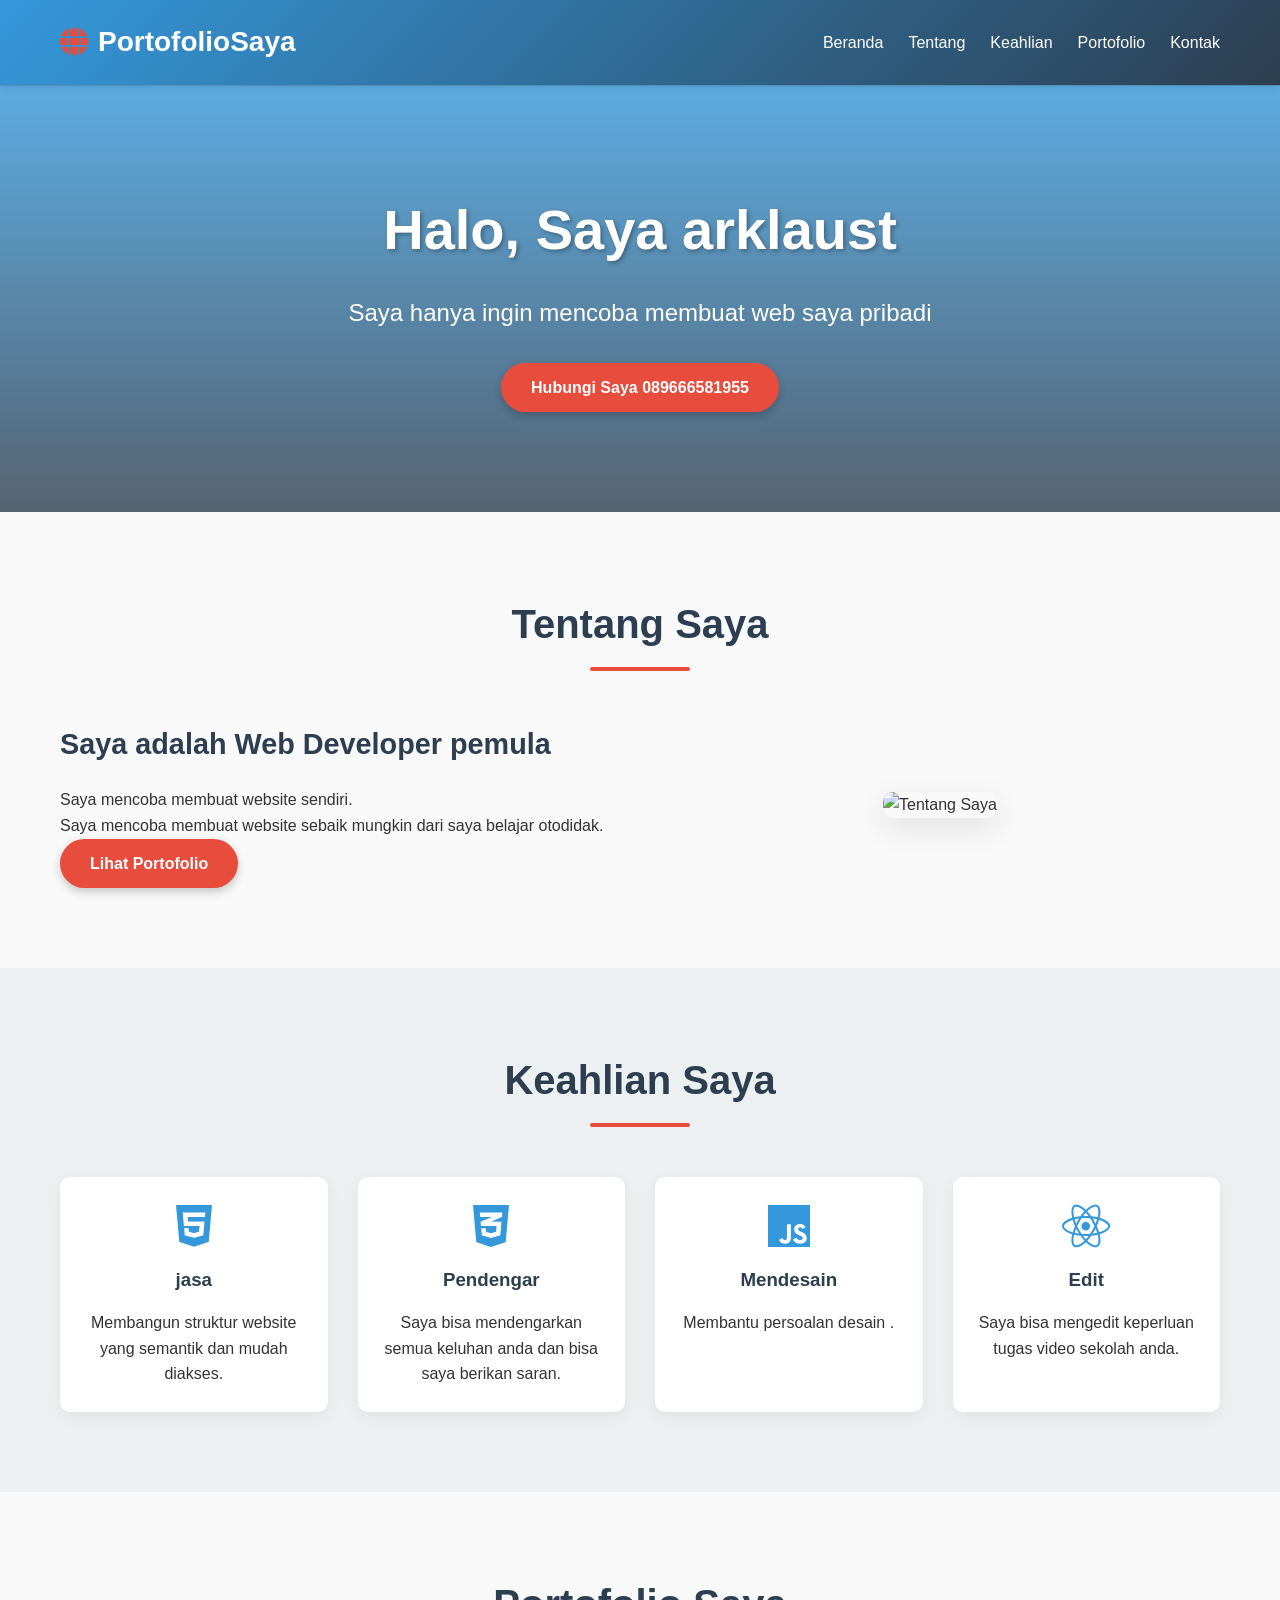
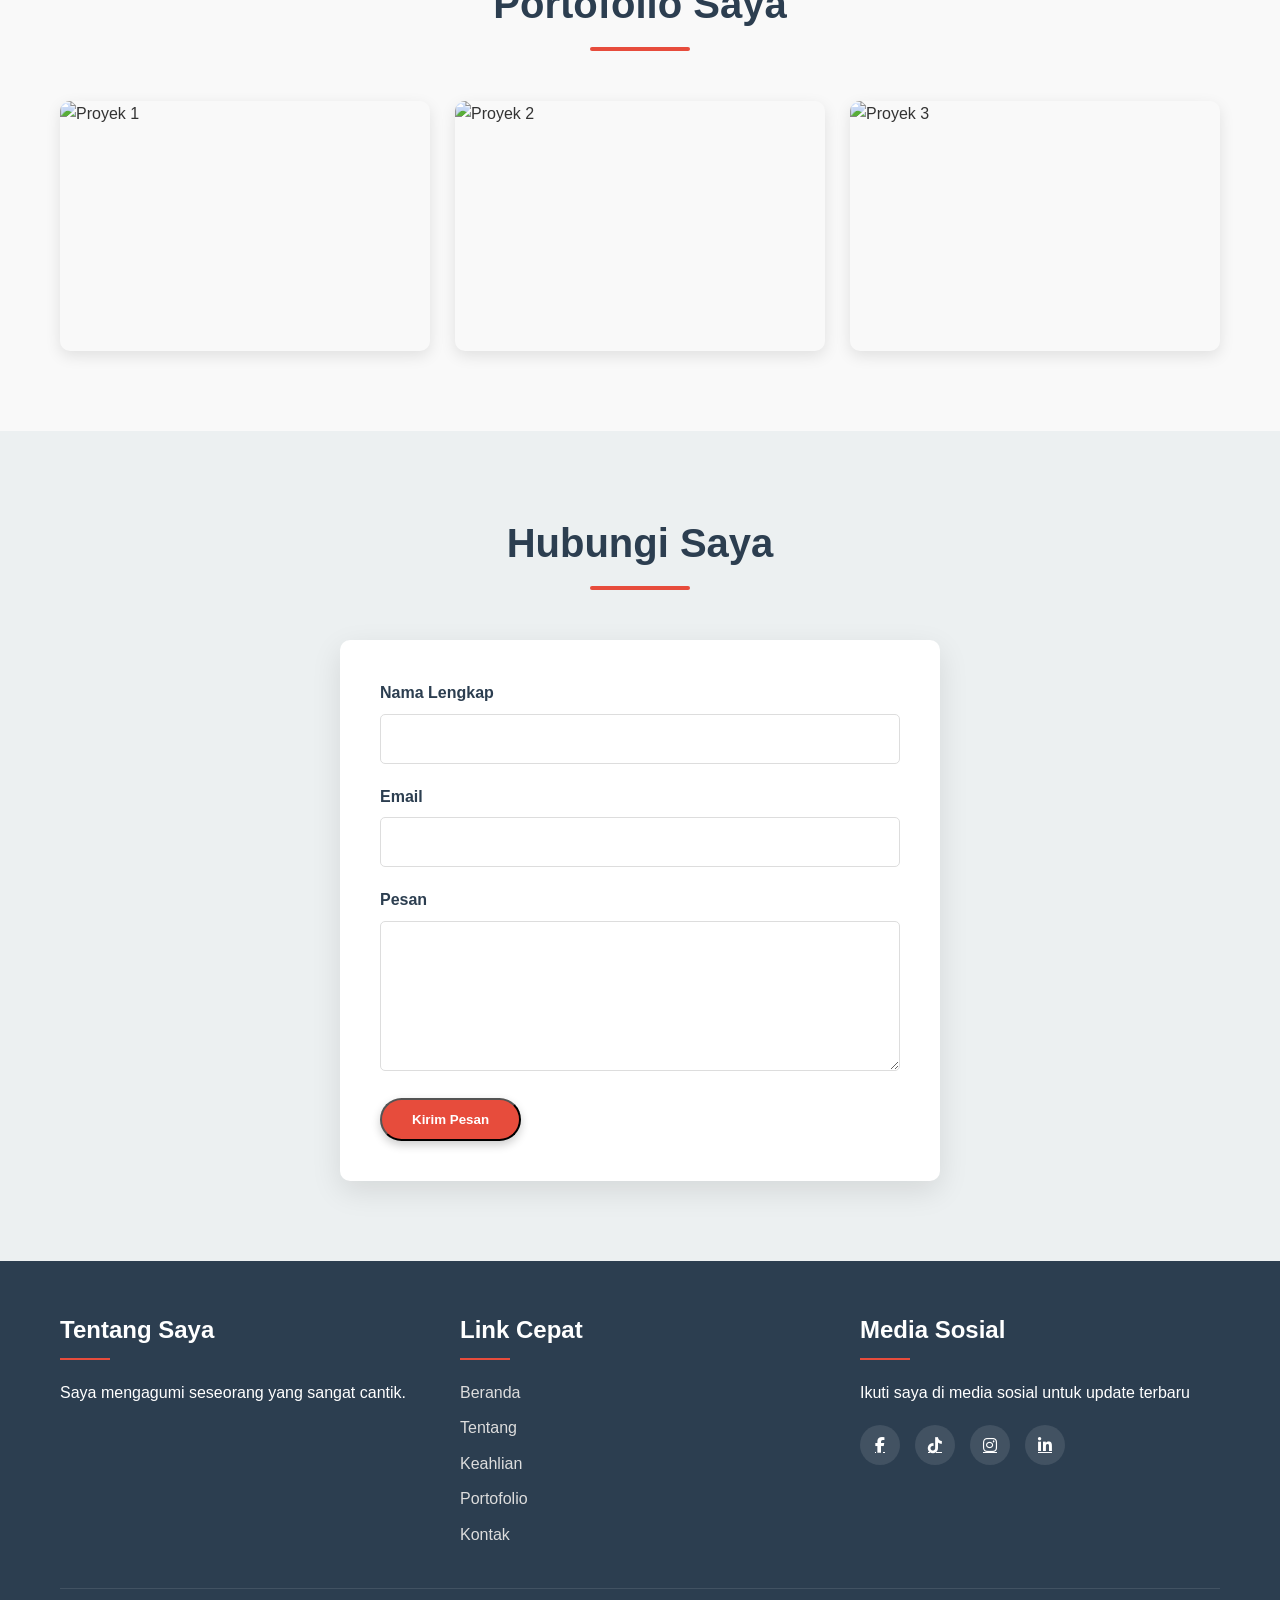
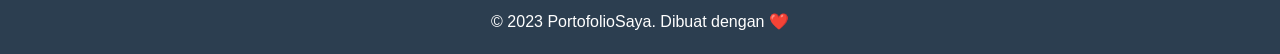
==== index.html @ 3e4806da "Add files via upload" ====
<!DOCTYPE html>
<html lang="id">
<head>
    <meta charset="UTF-8">
    <meta name="viewport" content="width=device-width, initial-scale=1.0">
    <title>Portofolio Saya - by arklaust</title>
    <link rel="stylesheet" href="https://cdnjs.cloudflare.com/ajax/libs/font-awesome/6.4.0/css/all.min.css">
    <link rel="stylesheet" href="style.css">
</head>
<body>
    <!-- Header -->
    <header>
        <div class="container">
            <nav>
                <div class="logo">
                    <i class="fas fa-globe"></i>
                    <span>PortofolioSaya</span>
                </div>
                <ul class="nav-links">
                    <li><a href="#home">Beranda</a></li>
                    <li><a href="#about">Tentang</a></li>
                    <li><a href="#skills">Keahlian</a></li>
                    <li><a href="#portfolio">Portofolio</a></li>
                    <li><a href="#contact">Kontak</a></li>
                </ul>
                <div class="menu-toggle">
                    <span></span>
                    <span></span>
                    <span></span>
                </div>
            </nav>
        </div>
    </header>

    <!-- Scroll to top button -->
    <div class="scroll-top">
        <i class="fas fa-arrow-up"></i>
    </div>

    <!-- Hero Section -->
    <section class="hero" id="home">
        <div class="container">
            <h1>Halo, Saya arklaust</h1>
            <p>Saya hanya ingin mencoba membuat web saya pribadi</p>
            <a href="#contact" class="btn">Hubungi Saya 089666581955</a>
        </div>
    </section>

    <!-- About Section -->
    <section id="about">
        <div class="container">
            <div class="section-title">
                <h2>Tentang Saya</h2>
            </div>
            <div class="about-content">
                <div class="about-text">
                    <h3>Saya adalah Web Developer pemula</h3>
                    <p>Saya mencoba membuat website sendiri.</p>
                    <p>Saya mencoba membuat website sebaik mungkin dari saya belajar otodidak.</p>
                    <a href="#portfolio" class="btn">Lihat Portofolio</a>
                </div>
                <div class="about-image">
                    <img src="https://images.unsplash.com/photo-1507003211169-0a1dd7228f2d?ixlib=rb-4.0.3&auto=format&fit=crop&w=500&q=80" alt="Tentang Saya">
                </div>
            </div>
        </div>
    </section>

    <!-- Skills Section -->
    <section id="skills" class="skills">
        <div class="container">
            <div class="section-title">
                <h2>Keahlian Saya</h2>
            </div>
            <div class="skills-container">
                <div class="skill-item">
                    <i class="fab fa-html5"></i>
                    <h3>jasa </h3>
                    <p>Membangun struktur website yang semantik dan mudah diakses.</p>
                </div>
                <div class="skill-item">
                    <i class="fab fa-css3-alt"></i>
                    <h3>Pendengar</h3>
                    <p>Saya bisa mendengarkan semua keluhan anda dan bisa saya berikan saran.</p>
                </div>
                <div class="skill-item">
                    <i class="fab fa-js"></i>
                    <h3>Mendesain</h3>
                    <p>Membantu persoalan desain .</p>
                </div>
                <div class="skill-item">
                    <i class="fab fa-react"></i>
                    <h3>Edit</h3>
                    <p>Saya bisa mengedit keperluan tugas video sekolah anda.</p>
                </div>
            </div>
        </div>
    </section>

    <!-- Portfolio Section -->
    <section id="portfolio">
        <div class="container">
            <div class="section-title">
                <h2>Portofolio Saya</h2>
            </div>
            <div class="portfolio-grid">
                <div class="portfolio-item">
                    <img src="https://images.unsplash.com/photo-1498050108023-c5249f4df085?ixlib=rb-4.0.3&auto=format&fit=crop&w=500&q=80" alt="Proyek 1">
                    <div class="portfolio-overlay">
                        <h3>Website Perusahaan</h3>
                        <p>Desain dan development website company profile</p>
                    </div>
                </div>
                <div class="portfolio-item">
                    <img src="https://images.unsplash.com/photo-1460925895917-afdab827c52f?ixlib=rb-4.0.3&auto=format&fit=crop&w=500&q=80" alt="Proyek 2">
                    <div class="portfolio-overlay">
                        <h3>Aplikasi E-Commerce</h3>
                        <p>Platform toko online dengan fitur lengkap</p>
                    </div>
                </div>
                <div class="portfolio-item">
                    <img src="https://images.unsplash.com/photo-1499951360447-b19be8fe80f5?ixlib=rb-4.0.3&auto=format&fit=crop&w=500&q=80" alt="Proyek 3">
                    <div class="portfolio-overlay">
                        <h3>Blog Pribadi</h3>
                        <p>Saya membuat website ini karena saya ingin mencoba untuk membuat desain </p>
                    </div>
                </div>
            </div>
        </div>
    </section>

    <!-- Contact Section -->
    <section id="contact" class="contact">
        <div class="container">
            <div class="section-title">
                <h2>Hubungi Saya</h2>
            </div>
            <div class="contact-form">
                <form id="contactForm">
                    <div class="form-group">
                        <label for="name">Nama Lengkap</label>
                        <input type="text" id="name" required>
                    </div>
                    <div class="form-group">
                        <label for="email">Email</label>
                        <input type="email" id="email" required>
                    </div>
                    <div class="form-group">
                        <label for="message">Pesan</label>
                        <textarea id="message" required></textarea>
                    </div>
                    <button type="submit" class="btn">Kirim Pesan</button>
                </form>
            </div>
        </div>
    </section>

    <!-- Footer -->
    <footer>
        <div class="container">
            <div class="footer-content">
                <div class="footer-section">
                    <h3>Tentang Saya</h3>
                    <p>Saya mengagumi seseorang yang sangat cantik.</p>
                </div>
                <div class="footer-section">
                    <h3>Link Cepat</h3>
                    <ul class="footer-links">
                        <li><a href="#home">Beranda</a></li>
                        <li><a href="#about">Tentang</a></li>
                        <li><a href="#skills">Keahlian</a></li>
                        <li><a href="#portfolio">Portofolio</a></li>
                        <li><a href="#contact">Kontak</a></li>
                    </ul>
                </div>
                <div class="footer-section">
                    <h3>Media Sosial</h3>
                    <p>Ikuti saya di media sosial untuk update terbaru</p>
                    <div class="social-icons">
                        <a href="#"><i class="fab fa-facebook-f"></i></a>
                        <a href="#"><i class="fab fa-tiktok"></i></a>
                        <a href="#"><i class="fab fa-instagram"></i></a>
                        <a href="#"><i class="fab fa-linkedin-in"></i></a>
                    </div>
                </div>
            </div>
            <div class="copyright">
                <p>&copy; 2023 PortofolioSaya. Dibuat dengan ❤️</p>
            </div>
        </div>
    </footer>

    <script src="script.js"></script>
</body>
</html>
---- style.css ----
:root {
    --primary: #3498db;
    --secondary: #2c3e50;
    --accent: #e74c3c;
    --light: #ecf0f1;
    --dark: #2c3e50;
    --text: #333;
}

* {
    margin: 0;
    padding: 0;
    box-sizing: border-box;
    font-family: 'Segoe UI', Tahoma, Geneva, Verdana, sans-serif;
}

body {
    line-height: 1.6;
    color: var(--text);
    background-color: #f9f9f9;
    overflow-x: hidden;
}

.container {
    max-width: 1200px;
    margin: 0 auto;
    padding: 0 20px;
}

/* Header */
header {
    background: linear-gradient(135deg, var(--primary), var(--secondary));
    color: white;
    padding: 20px 0;
    box-shadow: 0 2px 10px rgba(0,0,0,0.1);
    position: sticky;
    top: 0;
    z-index: 100;
}

nav {
    display: flex;
    justify-content: space-between;
    align-items: center;
}

.logo {
    font-size: 28px;
    font-weight: bold;
    display: flex;
    align-items: center;
}

.logo i {
    margin-right: 10px;
    color: var(--accent);
}

.nav-links {
    display: flex;
    list-style: none;
}

.nav-links li {
    margin-left: 25px;
}

.nav-links a {
    color: white;
    text-decoration: none;
    font-weight: 500;
    transition: color 0.3s;
    position: relative;
}

.nav-links a:after {
    content: '';
    position: absolute;
    width: 0;
    height: 2px;
    bottom: -5px;
    left: 0;
    background-color: var(--accent);
    transition: width 0.3s;
}

.nav-links a:hover {
    color: var(--accent);
}

.nav-links a:hover:after {
    width: 100%;
}

/* Mobile Menu */
.menu-toggle {
    display: none;
    flex-direction: column;
    cursor: pointer;
}

.menu-toggle span {
    width: 30px;
    height: 3px;
    background: white;
    margin: 3px 0;
    transition: 0.3s;
}

/* Hero Section */
.hero {
    padding: 100px 0;
    text-align: center;
    background: linear-gradient(rgba(52, 152, 219, 0.8), rgba(44, 62, 80, 0.8)), url('https://images.unsplash.com/photo-1518770660439-4636190af475?ixlib=rb-4.0.3&auto=format&fit=crop&w=1500&q=80');
    background-size: cover;
    background-position: center;
    color: white;
}

.hero h1 {
    font-size: 3.5rem;
    margin-bottom: 20px;
    text-shadow: 2px 2px 4px rgba(0,0,0,0.3);
    animation: fadeInDown 1s ease;
}

.hero p {
    font-size: 1.5rem;
    max-width: 700px;
    margin: 0 auto 30px;
    animation: fadeInUp 1s ease;
}

.btn {
    display: inline-block;
    padding: 12px 30px;
    background-color: var(--accent);
    color: white;
    text-decoration: none;
    border-radius: 50px;
    transition: all 0.3s;
    font-weight: bold;
    box-shadow: 0 4px 10px rgba(0,0,0,0.2);
    animation: fadeIn 2s ease;
}

.btn:hover {
    background-color: #c0392b;
    transform: translateY(-3px);
    box-shadow: 0 6px 15px rgba(0,0,0,0.3);
}

/* Sections */
section {
    padding: 80px 0;
}

.section-title {
    text-align: center;
    margin-bottom: 50px;
}

.section-title h2 {
    font-size: 2.5rem;
    position: relative;
    padding-bottom: 15px;
    color: var(--secondary);
}

.section-title h2::after {
    content: '';
    position: absolute;
    bottom: 0;
    left: 50%;
    transform: translateX(-50%);
    width: 100px;
    height: 4px;
    background-color: var(--accent);
    border-radius: 2px;
}

/* About */
.about-content {
    display: flex;
    align-items: center;
    flex-wrap: wrap;
    gap: 40px;
}

.about-text {
    flex: 1;
    min-width: 300px;
}

.about-text h3 {
    font-size: 1.8rem;
    margin-bottom: 20px;
    color: var(--secondary);
}

.about-image {
    flex: 1;
    min-width: 300px;
    text-align: center;
}

.about-image img {
    max-width: 100%;
    border-radius: 10px;
    box-shadow: 0 10px 30px rgba(0,0,0,0.1);
    transition: transform 0.3s;
}

.about-image img:hover {
    transform: scale(1.03);
}

/* Skills */
.skills {
    background-color: var(--light);
}

.skills-container {
    display: grid;
    grid-template-columns: repeat(auto-fit, minmax(250px, 1fr));
    gap: 30px;
}

.skill-item {
    background: white;
    padding: 25px;
    border-radius: 10px;
    box-shadow: 0 5px 15px rgba(0,0,0,0.05);
    text-align: center;
    transition: transform 0.3s;
}

.skill-item:hover {
    transform: translateY(-5px);
}

.skill-item i {
    font-size: 3rem;
    color: var(--primary);
    margin-bottom: 15px;
}

.skill-item h3 {
    margin-bottom: 15px;
    color: var(--secondary);
}

/* Portfolio */
.portfolio-grid {
    display: grid;
    grid-template-columns: repeat(auto-fit, minmax(300px, 1fr));
    gap: 25px;
}

.portfolio-item {
    position: relative;
    border-radius: 10px;
    overflow: hidden;
    box-shadow: 0 5px 15px rgba(0,0,0,0.1);
    height: 250px;
}

.portfolio-item img {
    width: 100%;
    height: 100%;
    object-fit: cover;
    transition: transform 0.5s;
}

.portfolio-item:hover img {
    transform: scale(1.1);
}

.portfolio-overlay {
    position: absolute;
    top: 0;
    left: 0;
    width: 100%;
    height: 100%;
    background: rgba(52, 152, 219, 0.9);
    display: flex;
    flex-direction: column;
    justify-content: center;
    align-items: center;
    opacity: 0;
    transition: opacity 0.5s;
    padding: 20px;
    text-align: center;
    color: white;
}

.portfolio-item:hover .portfolio-overlay {
    opacity: 1;
}

/* Contact */
.contact {
    background-color: var(--light);
}

.contact-form {
    max-width: 600px;
    margin: 0 auto;
    background: white;
    padding: 40px;
    border-radius: 10px;
    box-shadow: 0 10px 30px rgba(0,0,0,0.1);
}

.form-group {
    margin-bottom: 20px;
}

.form-group label {
    display: block;
    margin-bottom: 8px;
    font-weight: 600;
    color: var(--secondary);
}

.form-group input,
.form-group textarea {
    width: 100%;
    padding: 15px;
    border: 1px solid #ddd;
    border-radius: 5px;
    font-size: 16px;
    transition: border-color 0.3s;
}

.form-group input:focus,
.form-group textarea:focus {
    border-color: var(--primary);
    outline: none;
}

.form-group textarea {
    min-height: 150px;
    resize: vertical;
}

/* Footer */
footer {
    background: linear-gradient(135deg, var(--secondary), var(--dark));
    color: white;
    padding: 50px 0 20px;
}

.footer-content {
    display: flex;
    flex-wrap: wrap;
    justify-content: space-between;
    gap: 40px;
    margin-bottom: 30px;
}

.footer-section {
    flex: 1;
    min-width: 250px;
}

.footer-section h3 {
    font-size: 1.5rem;
    margin-bottom: 20px;
    position: relative;
    padding-bottom: 10px;
}

.footer-section h3::after {
    content: '';
    position: absolute;
    bottom: 0;
    left: 0;
    width: 50px;
    height: 2px;
    background-color: var(--accent);
}

.footer-links {
    list-style: none;
}

.footer-links li {
    margin-bottom: 10px;
}

.footer-links a {
    color: #ddd;
    text-decoration: none;
    transition: color 0.3s;
}

.footer-links a:hover {
    color: var(--accent);
}

.social-icons {
    display: flex;
    gap: 15px;
    margin-top: 20px;
}

.social-icons a {
    display: flex;
    align-items: center;
    justify-content: center;
    width: 40px;
    height: 40px;
    background-color: rgba(255,255,255,0.1);
    color: white;
    border-radius: 50%;
    transition: all 0.3s;
}

.social-icons a:hover {
    background-color: var(--accent);
    transform: translateY(-5px);
}

.copyright {
    text-align: center;
    padding-top: 20px;
    border-top: 1px solid rgba(255,255,255,0.1);
}

/* Animations */
@keyframes fadeIn {
    from { opacity: 0; }
    to { opacity: 1; }
}

@keyframes fadeInUp {
    from {
        opacity: 0;
        transform: translateY(20px);
    }
    to {
        opacity: 1;
        transform: translateY(0);
    }
}

@keyframes fadeInDown {
    from {
        opacity: 0;
        transform: translateY(-20px);
    }
    to {
        opacity: 1;
        transform: translateY(0);
    }
}

/* Responsive */
@media (max-width: 768px) {
    .nav-links {
        position: fixed;
        top: 80px;
        left: -100%;
        background: var(--secondary);
        width: 100%;
        height: calc(100vh - 80px);
        flex-direction: column;
        align-items: center;
        justify-content: center;
        transition: 0.5s;
    }
    
    .nav-links.active {
        left: 0;
    }
    
    .nav-links li {
        margin: 20px 0;
    }
    
    .menu-toggle {
        display: flex;
    }
    
    .menu-toggle.active span:nth-child(1) {
        transform: rotate(45deg) translate(5px, 5px);
    }
    
    .menu-toggle.active span:nth-child(2) {
        opacity: 0;
    }
    
    .menu-toggle.active span:nth-child(3) {
        transform: rotate(-45deg) translate(7px, -6px);
    }
    
    .hero h1 {
        font-size: 2.5rem;
    }
    
    .hero p {
        font-size: 1.2rem;
    }
    
    .section-title h2 {
        font-size: 2rem;
    }
}

/* Scroll to top button */
.scroll-top {
    position: fixed;
    bottom: 30px;
    right: 30px;
    width: 50px;
    height: 50px;
    background: var(--accent);
    color: white;
    border-radius: 50%;
    display: flex;
    align-items: center;
    justify-content: center;
    cursor: pointer;
    opacity: 0;
    visibility: hidden;
    transition: 0.5s;
    z-index: 99;
    box-shadow: 0 5px 15px rgba(0,0,0,0.2);
}

.scroll-top.active {
    opacity: 1;
    visibility: visible;
}

.scroll-top:hover {
    background: #c0392b;
    transform: translateY(-5px);
}
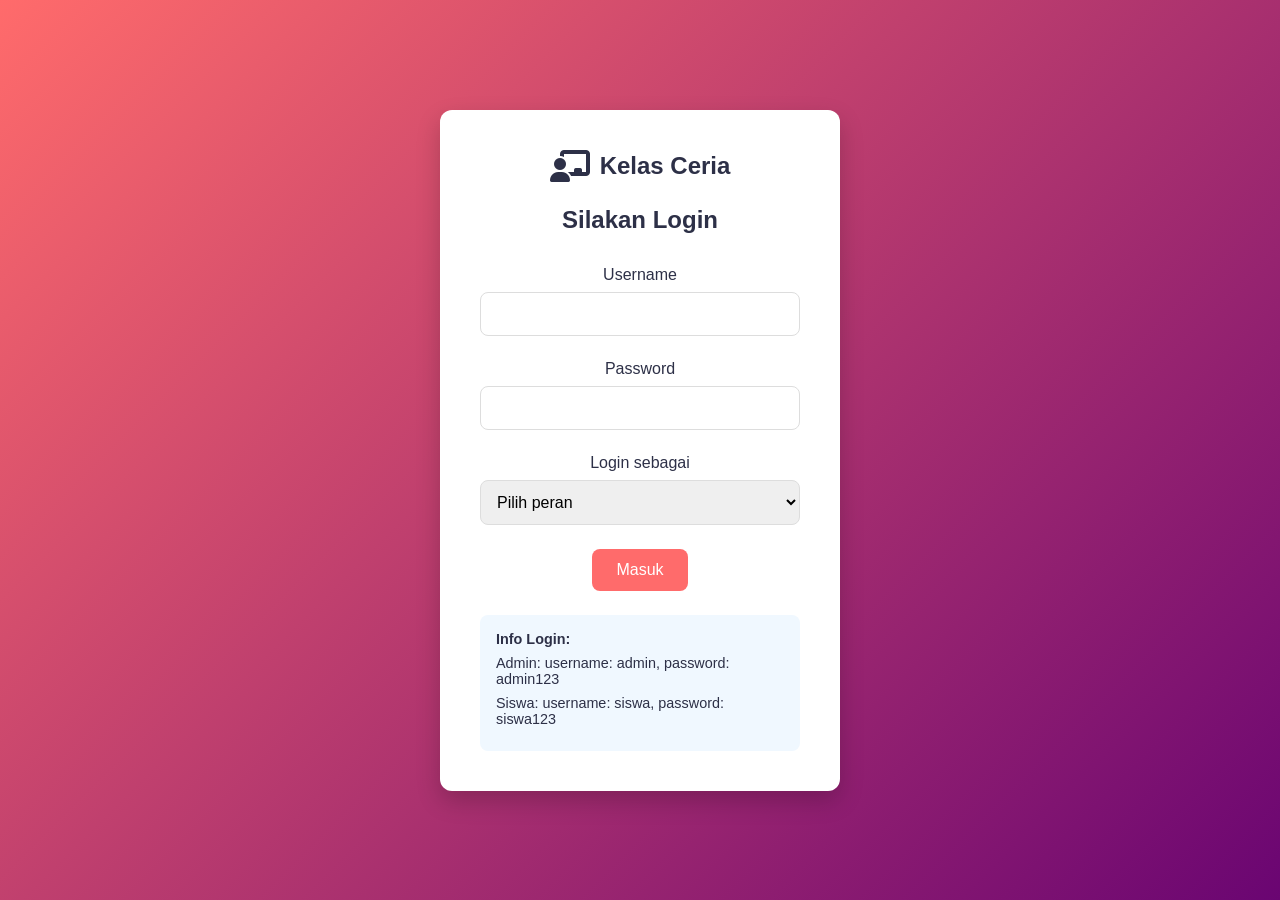
==== commit dd402819: "Add files via upload" ====
--- a/index.html
+++ b/index.html
@@ -3,192 +3,290 @@
 <head>
     <meta charset="UTF-8">
     <meta name="viewport" content="width=device-width, initial-scale=1.0">
-    <title>Portofolio Saya - by arklaust</title>
+    <title>Kelas Ceria - Manajemen Kelas</title>
     <link rel="stylesheet" href="https://cdnjs.cloudflare.com/ajax/libs/font-awesome/6.4.0/css/all.min.css">
     <link rel="stylesheet" href="style.css">
 </head>
 <body>
-    <!-- Header -->
-    <header>
-        <div class="container">
-            <nav>
-                <div class="logo">
-                    <i class="fas fa-globe"></i>
-                    <span>PortofolioSaya</span>
-                </div>
-                <ul class="nav-links">
-                    <li><a href="#home">Beranda</a></li>
-                    <li><a href="#about">Tentang</a></li>
-                    <li><a href="#skills">Keahlian</a></li>
-                    <li><a href="#portfolio">Portofolio</a></li>
-                    <li><a href="#contact">Kontak</a></li>
-                </ul>
-                <div class="menu-toggle">
-                    <span></span>
-                    <span></span>
-                    <span></span>
-                </div>
-            </nav>
-        </div>
-    </header>
-
-    <!-- Scroll to top button -->
-    <div class="scroll-top">
-        <i class="fas fa-arrow-up"></i>
-    </div>
-
-    <!-- Hero Section -->
-    <section class="hero" id="home">
-        <div class="container">
-            <h1>Halo, Saya arklaust</h1>
-            <p>Saya hanya ingin mencoba membuat web saya pribadi</p>
-            <a href="#contact" class="btn">Hubungi Saya 089666581955</a>
-        </div>
-    </section>
-
-    <!-- About Section -->
-    <section id="about">
-        <div class="container">
-            <div class="section-title">
-                <h2>Tentang Saya</h2>
+    <!-- LOGIN SCREEN -->
+    <div id="login-screen" class="login-container">
+        <div class="login-box">
+            <div class="logo">
+                <i class="fas fa-chalkboard-teacher"></i>
+                <span>Kelas Ceria</span>
             </div>
-            <div class="about-content">
-                <div class="about-text">
-                    <h3>Saya adalah Web Developer pemula</h3>
-                    <p>Saya mencoba membuat website sendiri.</p>
-                    <p>Saya mencoba membuat website sebaik mungkin dari saya belajar otodidak.</p>
-                    <a href="#portfolio" class="btn">Lihat Portofolio</a>
-                </div>
-                <div class="about-image">
-                    <img src="https://images.unsplash.com/photo-1507003211169-0a1dd7228f2d?ixlib=rb-4.0.3&auto=format&fit=crop&w=500&q=80" alt="Tentang Saya">
-                </div>
+            <h2>Silakan Login</h2>
+            <form id="login-form">
+                <div class="form-group">
+                    <label for="username">Username</label>
+                    <input type="text" id="username" required>
+                </div>
+                <div class="form-group">
+                    <label for="password">Password</label>
+                    <input type="password" id="password" required>
+                </div>
+                <div class="form-group">
+                    <label for="role">Login sebagai</label>
+                    <select id="role" required>
+                        <option value="">Pilih peran</option>
+                        <option value="admin">Admin</option>
+                        <option value="student">Siswa</option>
+                    </select>
+                </div>
+                <button type="submit">Masuk</button>
+            </form>
+            <div class="login-info">
+                <p><strong>Info Login:</strong></p>
+                <p>Admin: username: admin, password: admin123</p>
+                <p>Siswa: username: siswa, password: siswa123</p>
             </div>
         </div>
-    </section>
-
-    <!-- Skills Section -->
-    <section id="skills" class="skills">
-        <div class="container">
-            <div class="section-title">
-                <h2>Keahlian Saya</h2>
+    </div>
+
+    <!-- MAIN APPLICATION (HIDDEN UNTIL LOGIN) -->
+    <div id="app" class="hidden">
+        <header>
+            <div class="logo">
+                <i class="fas fa-chalkboard-teacher"></i>
+                <span>Kelas Ceria</span>
+                <span id="user-role" class="role-badge"></span>
             </div>
-            <div class="skills-container">
-                <div class="skill-item">
-                    <i class="fab fa-html5"></i>
-                    <h3>jasa </h3>
-                    <p>Membangun struktur website yang semantik dan mudah diakses.</p>
-                </div>
-                <div class="skill-item">
-                    <i class="fab fa-css3-alt"></i>
-                    <h3>Pendengar</h3>
-                    <p>Saya bisa mendengarkan semua keluhan anda dan bisa saya berikan saran.</p>
-                </div>
-                <div class="skill-item">
-                    <i class="fab fa-js"></i>
-                    <h3>Mendesain</h3>
-                    <p>Membantu persoalan desain .</p>
-                </div>
-                <div class="skill-item">
-                    <i class="fab fa-react"></i>
-                    <h3>Edit</h3>
-                    <p>Saya bisa mengedit keperluan tugas video sekolah anda.</p>
-                </div>
-            </div>
-        </div>
-    </section>
-
-    <!-- Portfolio Section -->
-    <section id="portfolio">
-        <div class="container">
-            <div class="section-title">
-                <h2>Portofolio Saya</h2>
-            </div>
-            <div class="portfolio-grid">
-                <div class="portfolio-item">
-                    <img src="https://images.unsplash.com/photo-1498050108023-c5249f4df085?ixlib=rb-4.0.3&auto=format&fit=crop&w=500&q=80" alt="Proyek 1">
-                    <div class="portfolio-overlay">
-                        <h3>Website Perusahaan</h3>
-                        <p>Desain dan development website company profile</p>
-                    </div>
-                </div>
-                <div class="portfolio-item">
-                    <img src="https://images.unsplash.com/photo-1460925895917-afdab827c52f?ixlib=rb-4.0.3&auto=format&fit=crop&w=500&q=80" alt="Proyek 2">
-                    <div class="portfolio-overlay">
-                        <h3>Aplikasi E-Commerce</h3>
-                        <p>Platform toko online dengan fitur lengkap</p>
-                    </div>
-                </div>
-                <div class="portfolio-item">
-                    <img src="https://images.unsplash.com/photo-1499951360447-b19be8fe80f5?ixlib=rb-4.0.3&auto=format&fit=crop&w=500&q=80" alt="Proyek 3">
-                    <div class="portfolio-overlay">
-                        <h3>Blog Pribadi</h3>
-                        <p>Saya membuat website ini karena saya ingin mencoba untuk membuat desain </p>
-                    </div>
-                </div>
-            </div>
-        </div>
-    </section>
-
-    <!-- Contact Section -->
-    <section id="contact" class="contact">
-        <div class="container">
-            <div class="section-title">
-                <h2>Hubungi Saya</h2>
-            </div>
-            <div class="contact-form">
-                <form id="contactForm">
-                    <div class="form-group">
-                        <label for="name">Nama Lengkap</label>
-                        <input type="text" id="name" required>
-                    </div>
-                    <div class="form-group">
-                        <label for="email">Email</label>
-                        <input type="email" id="email" required>
-                    </div>
-                    <div class="form-group">
-                        <label for="message">Pesan</label>
-                        <textarea id="message" required></textarea>
-                    </div>
-                    <button type="submit" class="btn">Kirim Pesan</button>
-                </form>
-            </div>
-        </div>
-    </section>
-
-    <!-- Footer -->
-    <footer>
-        <div class="container">
-            <div class="footer-content">
-                <div class="footer-section">
-                    <h3>Tentang Saya</h3>
-                    <p>Saya mengagumi seseorang yang sangat cantik.</p>
-                </div>
-                <div class="footer-section">
-                    <h3>Link Cepat</h3>
-                    <ul class="footer-links">
-                        <li><a href="#home">Beranda</a></li>
-                        <li><a href="#about">Tentang</a></li>
-                        <li><a href="#skills">Keahlian</a></li>
-                        <li><a href="#portfolio">Portofolio</a></li>
-                        <li><a href="#contact">Kontak</a></li>
-                    </ul>
-                </div>
-                <div class="footer-section">
-                    <h3>Media Sosial</h3>
-                    <p>Ikuti saya di media sosial untuk update terbaru</p>
-                    <div class="social-icons">
-                        <a href="#"><i class="fab fa-facebook-f"></i></a>
-                        <a href="#"><i class="fab fa-tiktok"></i></a>
-                        <a href="#"><i class="fab fa-instagram"></i></a>
-                        <a href="#"><i class="fab fa-linkedin-in"></i></a>
-                    </div>
-                </div>
-            </div>
-            <div class="copyright">
-                <p>&copy; 2023 PortofolioSaya. Dibuat dengan ❤️</p>
-            </div>
-        </div>
-    </footer>
+            <nav>
+                <ul id="nav-menu">
+                    <!-- Navigation items will be populated by JavaScript based on role -->
+                </ul>
+                <button id="logout-btn" class="logout-btn">
+                    <i class="fas fa-sign-out-alt"></i> Logout
+                </button>
+            </nav>
+        </header>
+
+        <main>
+            <!-- DASHBOARD PAGE -->
+            <section id="dashboard" class="page active">
+                <h2>Dashboard Kelas</h2>
+                <div class="dashboard-grid">
+                    <div class="stat-card">
+                        <i class="fas fa-users"></i>
+                        <h3>28</h3>
+                        <p>Jumlah Siswa</p>
+                    </div>
+                    <div class="stat-card">
+                        <i class="fas fa-book"></i>
+                        <h3>12</h3>
+                        <p>Mata Pelajaran</p>
+                    </div>
+                    <div class="stat-card">
+                        <i class="fas fa-calendar-check"></i>
+                        <h3>5</h3>
+                        <p>Kegiatan Mendatang</p>
+                    </div>
+                    <div class="stat-card">
+                        <i class="fas fa-chart-line"></i>
+                        <h3>92%</h3>
+                        <p>Kehadiran</p>
+                    </div>
+                </div>
+
+                <h3>Jadwal Hari Ini</h3>
+                <div class="table-container">
+                    <table>
+                        <thead>
+                            <tr>
+                                <th>Waktu</th>
+                                <th>Mata Pelajaran</th>
+                                <th>Guru</th>
+                            </tr>
+                        </thead>
+                        <tbody>
+                            <tr>
+                                <td>07:00 - 08:30</td>
+                                <td>Matematika</td>
+                                <td>Bu Sari</td>
+                            </tr>
+                            <tr>
+                                <td>08:30 - 10:00</td>
+                                <td>Bahasa Indonesia</td>
+                                <td>Pak Budi</td>
+                            </tr>
+                            <tr>
+                                <td>10:30 - 12:00</td>
+                                <td>IPA</td>
+                                <td>Bu Rina</td>
+                            </tr>
+                        </tbody>
+                    </table>
+                </div>
+            </section>
+
+            <!-- DATA SISWA PAGE -->
+            <section id="students" class="page">
+                <h2>Data Siswa</h2>
+                <div class="table-container">
+                    <table>
+                        <thead>
+                            <tr>
+                                <th>NIS</th>
+                                <th>Nama</th>
+                                <th>Kelas</th>
+                                <th>Tanggal Lahir</th>
+                                <th>Alamat</th>
+                            </tr>
+                        </thead>
+                        <tbody>
+                            <tr>
+                                <td>101</td>
+                                <td>Andi Pratama</td>
+                                <td>VIII A</td>
+                                <td>12/05/2010</td>
+                                <td>Jl. Merdeka No. 12</td>
+                            </tr>
+                            <tr>
+                                <td>102</td>
+                                <td>Budi Santoso</td>
+                                <td>VIII A</td>
+                                <td>23/07/2010</td>
+                                <td>Jl. Sudirman No. 45</td>
+                            </tr>
+                            <tr>
+                                <td>103</td>
+                                <td>Citra Lestari</td>
+                                <td>VIII A</td>
+                                <td>05/02/2010</td>
+                                <td>Jl. Diponegoro No. 78</td>
+                            </tr>
+                        </tbody>
+                    </table>
+                </div>
+            </section>
+
+            <!-- JADWAL PELAJARAN PAGE -->
+            <section id="schedule" class="page">
+                <h2>Jadwal Pelajaran</h2>
+                <div class="table-container">
+                    <table>
+                        <thead>
+                            <tr>
+                                <th>Hari</th>
+                                <th>07:00 - 08:30</th>
+                                <th>08:30 - 10:00</th>
+                                <th>10:30 - 12:00</th>
+                                <th>13:00 - 14:30</th>
+                            </tr>
+                        </thead>
+                        <tbody>
+                            <tr>
+                                <td>Senin</td>
+                                <td>Matematika</td>
+                                <td>Bahasa Indonesia</td>
+                                <td>IPA</td>
+                                <td>IPS</td>
+                            </tr>
+                            <tr>
+                                <td>Selasa</td>
+                                <td>Bahasa Inggris</td>
+                                <td>Seni Budaya</td>
+                                <td>PJOK</td>
+                                <td>Prakarya</td>
+                            </tr>
+                            <tr>
+                                <td>Rabu</td>
+                                <td>Matematika</td>
+                                <td>Bahasa Indonesia</td>
+                                <td>Agama</td>
+                                <td>BK</td>
+                            </tr>
+                        </tbody>
+                    </table>
+                </div>
+            </section>
+
+            <!-- INFO KEGIATAN PAGE -->
+            <section id="activities" class="page">
+                <h2>Info Kegiatan</h2>
+                <div class="activity-grid">
+                    <div class="activity-card">
+                        <img src="https://source.unsplash.com/random/300x160?school-event" alt="Kegiatan Sekolah">
+                        <div class="activity-content">
+                            <div class="activity-date">15 Agustus 2023</div>
+                            <h3>Porseni Tingkat Sekolah</h3>
+                            <p>Kompetisi olahraga dan seni untuk seluruh siswa kelas VIII.</p>
+                        </div>
+                    </div>
+                    <div class="activity-card">
+                        <img src="https://source.unsplash.com/random/300x160?field-trip" alt="Study Tour">
+                        <div class="activity-content">
+                            <div class="activity-date">22 Agustus 2023</div>
+                            <h3>Study Tour ke Museum</h3>
+                            <p>Kunjungan edukasi ke museum nasional untuk belajar sejarah.</p>
+                        </div>
+                    </div>
+                    <div class="activity-card">
+                        <img src="https://source.unsplash.com/random/300x160?parent-meeting" alt="Parent Meeting">
+                        <div class="activity-content">
+                            <div class="activity-date">30 Agustus 2023</div>
+                            <h3>Pertemuan Orang Tua</h3>
+                            <p>Silaturahmi dan konsultasi perkembangan siswa dengan wali kelas.</p>
+                        </div>
+                    </div>
+                </div>
+            </section>
+
+            <!-- DASHBOARD ADMIN PAGE -->
+            <section id="admin" class="page">
+                <h2>Dashboard Admin</h2>
+                
+                <div class="dashboard-grid">
+                    <div class="stat-card">
+                        <i class="fas fa-user-plus"></i>
+                        <h3>Tambah Siswa</h3>
+                        <p>Input data siswa baru</p>
+                    </div>
+                    <div class="stat-card">
+                        <i class="fas fa-edit"></i>
+                        <h3>Edit Data</h3>
+                        <p>Perbarui data siswa</p>
+                    </div>
+                    <div class="stat-card">
+                        <i class="fas fa-calendar-alt"></i>
+                        <h3>Atur Jadwal</h3>
+                        <p>Kelola jadwal pelajaran</p>
+                    </div>
+                    <div class="stat-card">
+                        <i class="fas fa-bullhorn"></i>
+                        <h3>Buat Pengumuman</h3>
+                        <p>Posting info kegiatan</p>
+                    </div>
+                </div>
+
+                <h3>Tambah Siswa Baru</h3>
+                <div class="form-container">
+                    <form id="add-student-form">
+                        <div class="form-group">
+                            <label for="nis">NIS</label>
+                            <input type="text" id="nis" required>
+                        </div>
+                        <div class="form-group">
+                            <label for="name">Nama Lengkap</label>
+                            <input type="text" id="name" required>
+                        </div>
+                        <div class="form-group">
+                            <label for="class">Kelas</label>
+                            <select id="class" required>
+                                <option value="">Pilih Kelas</option>
+                                <option value="XI 6">XI 6</option>
+                            </select>
+                        </div>
+                        <button type="submit">Simpan Data</button>
+                    </form>
+                </div>
+            </section>
+        </main>
+
+        <footer>
+            <p>&copy; 2025 XI 6 project by arkan. All rights reserved.</p>
+        </footer>
+    </div>
 
     <script src="script.js"></script>
 </body>
--- a/style.css
+++ b/style.css
@@ -1,540 +1,364 @@
+/* VARIABEL WARNA */
 :root {
-    --primary: #3498db;
-    --secondary: #2c3e50;
-    --accent: #e74c3c;
-    --light: #ecf0f1;
-    --dark: #2c3e50;
-    --text: #333;
-}
-
+    --primary: #FF6B6B;
+    --secondary: #4ECDC4;
+    --accent1: #FFD166;
+    --accent2: #7A9E9F;
+    --accent3: #6A0572;
+    --light: #F7F9FC;
+    --dark: #2D3047;
+    --success: #06D6A0;
+    --warning: #FFD166;
+    --danger: #EF476F;
+}
+
+/* RESET & BASE STYLES */
 * {
     margin: 0;
     padding: 0;
     box-sizing: border-box;
-    font-family: 'Segoe UI', Tahoma, Geneva, Verdana, sans-serif;
+    font-family: 'Poppins', sans-serif;
 }
 
 body {
-    line-height: 1.6;
-    color: var(--text);
-    background-color: #f9f9f9;
-    overflow-x: hidden;
-}
-
-.container {
+    background-color: var(--light);
+    color: var(--dark);
+    min-height: 100vh;
+}
+
+.hidden {
+    display: none !important;
+}
+
+/* LOGIN STYLES */
+.login-container {
+    display: flex;
+    justify-content: center;
+    align-items: center;
+    min-height: 100vh;
+    background: linear-gradient(135deg, var(--primary), var(--accent3));
+}
+
+.login-box {
+    background: white;
+    padding: 2.5rem;
+    border-radius: 12px;
+    box-shadow: 0 10px 25px rgba(0, 0, 0, 0.2);
+    width: 100%;
+    max-width: 400px;
+    text-align: center;
+}
+
+.login-box .logo {
+    justify-content: center;
+    margin-bottom: 1.5rem;
+}
+
+.login-box h2 {
+    margin-bottom: 1.5rem;
+    color: var(--dark);
+    border-bottom: none;
+}
+
+.login-info {
+    margin-top: 1.5rem;
+    padding: 1rem;
+    background-color: #f0f8ff;
+    border-radius: 8px;
+    font-size: 0.9rem;
+    text-align: left;
+}
+
+.login-info p {
+    margin-bottom: 0.5rem;
+}
+
+/* HEADER STYLES */
+header {
+    background: linear-gradient(135deg, var(--primary), var(--accent3));
+    color: white;
+    padding: 1rem;
+    display: flex;
+    justify-content: space-between;
+    align-items: center;
+    box-shadow: 0 4px 12px rgba(0, 0, 0, 0.1);
+}
+
+.logo {
+    display: flex;
+    align-items: center;
+    gap: 10px;
+    font-size: 1.5rem;
+    font-weight: bold;
+}
+
+.logo i {
+    font-size: 2rem;
+}
+
+.role-badge {
+    background: rgba(255, 255, 255, 0.2);
+    padding: 0.25rem 0.75rem;
+    border-radius: 20px;
+    font-size: 0.8rem;
+    margin-left: 1rem;
+}
+
+nav {
+    display: flex;
+    align-items: center;
+    gap: 1.5rem;
+}
+
+nav ul {
+    display: flex;
+    list-style: none;
+    gap: 1.5rem;
+}
+
+nav a {
+    color: white;
+    text-decoration: none;
+    font-weight: 500;
+    padding: 0.5rem 1rem;
+    border-radius: 20px;
+    transition: all 0.3s ease;
+}
+
+nav a:hover, nav a.active {
+    background-color: rgba(255, 255, 255, 0.2);
+}
+
+.logout-btn {
+    background: rgba(255, 255, 255, 0.2);
+    color: white;
+    border: none;
+    padding: 0.5rem 1rem;
+    border-radius: 20px;
+    cursor: pointer;
+    font-weight: 500;
+    transition: all 0.3s ease;
+    display: flex;
+    align-items: center;
+    gap: 0.5rem;
+}
+
+.logout-btn:hover {
+    background: rgba(255, 255, 255, 0.3);
+}
+
+/* MAIN CONTENT STYLES */
+main {
     max-width: 1200px;
-    margin: 0 auto;
-    padding: 0 20px;
-}
-
-/* Header */
-header {
-    background: linear-gradient(135deg, var(--primary), var(--secondary));
-    color: white;
-    padding: 20px 0;
-    box-shadow: 0 2px 10px rgba(0,0,0,0.1);
-    position: sticky;
-    top: 0;
-    z-index: 100;
-}
-
-nav {
-    display: flex;
-    justify-content: space-between;
-    align-items: center;
-}
-
-.logo {
-    font-size: 28px;
-    font-weight: bold;
-    display: flex;
-    align-items: center;
-}
-
-.logo i {
-    margin-right: 10px;
-    color: var(--accent);
-}
-
-.nav-links {
-    display: flex;
-    list-style: none;
-}
-
-.nav-links li {
-    margin-left: 25px;
-}
-
-.nav-links a {
-    color: white;
-    text-decoration: none;
-    font-weight: 500;
-    transition: color 0.3s;
-    position: relative;
-}
-
-.nav-links a:after {
-    content: '';
-    position: absolute;
-    width: 0;
-    height: 2px;
-    bottom: -5px;
-    left: 0;
-    background-color: var(--accent);
-    transition: width 0.3s;
-}
-
-.nav-links a:hover {
-    color: var(--accent);
-}
-
-.nav-links a:hover:after {
-    width: 100%;
-}
-
-/* Mobile Menu */
-.menu-toggle {
+    margin: 2rem auto;
+    padding: 0 1rem;
+}
+
+.page {
     display: none;
-    flex-direction: column;
-    cursor: pointer;
-}
-
-.menu-toggle span {
-    width: 30px;
-    height: 3px;
-    background: white;
-    margin: 3px 0;
-    transition: 0.3s;
-}
-
-/* Hero Section */
-.hero {
-    padding: 100px 0;
-    text-align: center;
-    background: linear-gradient(rgba(52, 152, 219, 0.8), rgba(44, 62, 80, 0.8)), url('https://images.unsplash.com/photo-1518770660439-4636190af475?ixlib=rb-4.0.3&auto=format&fit=crop&w=1500&q=80');
-    background-size: cover;
-    background-position: center;
-    color: white;
-}
-
-.hero h1 {
-    font-size: 3.5rem;
-    margin-bottom: 20px;
-    text-shadow: 2px 2px 4px rgba(0,0,0,0.3);
-    animation: fadeInDown 1s ease;
-}
-
-.hero p {
-    font-size: 1.5rem;
-    max-width: 700px;
-    margin: 0 auto 30px;
-    animation: fadeInUp 1s ease;
-}
-
-.btn {
-    display: inline-block;
-    padding: 12px 30px;
-    background-color: var(--accent);
-    color: white;
-    text-decoration: none;
-    border-radius: 50px;
-    transition: all 0.3s;
-    font-weight: bold;
-    box-shadow: 0 4px 10px rgba(0,0,0,0.2);
-    animation: fadeIn 2s ease;
-}
-
-.btn:hover {
-    background-color: #c0392b;
-    transform: translateY(-3px);
-    box-shadow: 0 6px 15px rgba(0,0,0,0.3);
-}
-
-/* Sections */
-section {
-    padding: 80px 0;
-}
-
-.section-title {
-    text-align: center;
-    margin-bottom: 50px;
-}
-
-.section-title h2 {
-    font-size: 2.5rem;
-    position: relative;
-    padding-bottom: 15px;
-    color: var(--secondary);
-}
-
-.section-title h2::after {
-    content: '';
-    position: absolute;
-    bottom: 0;
-    left: 50%;
-    transform: translateX(-50%);
-    width: 100px;
-    height: 4px;
-    background-color: var(--accent);
-    border-radius: 2px;
-}
-
-/* About */
-.about-content {
-    display: flex;
-    align-items: center;
-    flex-wrap: wrap;
-    gap: 40px;
-}
-
-.about-text {
-    flex: 1;
-    min-width: 300px;
-}
-
-.about-text h3 {
-    font-size: 1.8rem;
-    margin-bottom: 20px;
-    color: var(--secondary);
-}
-
-.about-image {
-    flex: 1;
-    min-width: 300px;
-    text-align: center;
-}
-
-.about-image img {
-    max-width: 100%;
-    border-radius: 10px;
-    box-shadow: 0 10px 30px rgba(0,0,0,0.1);
-    transition: transform 0.3s;
-}
-
-.about-image img:hover {
-    transform: scale(1.03);
-}
-
-/* Skills */
-.skills {
-    background-color: var(--light);
-}
-
-.skills-container {
+    animation: fadeIn 0.5s ease;
+}
+
+.page.active {
+    display: block;
+}
+
+@keyframes fadeIn {
+    from { opacity: 0; transform: translateY(10px); }
+    to { opacity: 1; transform: translateY(0); }
+}
+
+h2 {
+    color: var(--primary);
+    margin-bottom: 1.5rem;
+    padding-bottom: 0.5rem;
+    border-bottom: 3px solid var(--accent1);
+}
+
+/* DASHBOARD STYLES */
+.dashboard-grid {
     display: grid;
     grid-template-columns: repeat(auto-fit, minmax(250px, 1fr));
-    gap: 30px;
-}
-
-.skill-item {
+    gap: 1.5rem;
+    margin-bottom: 2rem;
+}
+
+.stat-card {
     background: white;
-    padding: 25px;
-    border-radius: 10px;
-    box-shadow: 0 5px 15px rgba(0,0,0,0.05);
+    border-radius: 12px;
+    padding: 1.5rem;
+    box-shadow: 0 4px 8px rgba(0, 0, 0, 0.08);
     text-align: center;
-    transition: transform 0.3s;
-}
-
-.skill-item:hover {
+    transition: transform 0.3s ease;
+}
+
+.stat-card:hover {
     transform: translateY(-5px);
 }
 
-.skill-item i {
-    font-size: 3rem;
-    color: var(--primary);
-    margin-bottom: 15px;
-}
-
-.skill-item h3 {
-    margin-bottom: 15px;
-    color: var(--secondary);
-}
-
-/* Portfolio */
-.portfolio-grid {
+.stat-card:nth-child(1) { border-top: 5px solid var(--primary); }
+.stat-card:nth-child(2) { border-top: 5px solid var(--secondary); }
+.stat-card:nth-child(3) { border-top: 5px solid var(--accent1); }
+.stat-card:nth-child(4) { border-top: 5px solid var(--accent2); }
+
+.stat-card i {
+    font-size: 2.5rem;
+    margin-bottom: 1rem;
+}
+
+.stat-card:nth-child(1) i { color: var(--primary); }
+.stat-card:nth-child(2) i { color: var(--secondary); }
+.stat-card:nth-child(3) i { color: var(--accent1); }
+.stat-card:nth-child(4) i { color: var(--accent2); }
+
+.stat-card h3 {
+    font-size: 2rem;
+    margin-bottom: 0.5rem;
+}
+
+/* TABLE STYLES */
+.table-container {
+    background: white;
+    border-radius: 12px;
+    overflow: hidden;
+    box-shadow: 0 4px 8px rgba(0, 0, 0, 0.08);
+    margin-bottom: 2rem;
+    overflow-x: auto;
+}
+
+table {
+    width: 100%;
+    border-collapse: collapse;
+}
+
+th, td {
+    padding: 1rem;
+    text-align: left;
+    border-bottom: 1px solid #eee;
+}
+
+th {
+    background-color: var(--secondary);
+    color: white;
+    font-weight: 500;
+}
+
+tr:nth-child(even) {
+    background-color: #f9f9f9;
+}
+
+tr:hover {
+    background-color: #f1f1f1;
+}
+
+/* ACTIVITY STYLES */
+.activity-grid {
     display: grid;
     grid-template-columns: repeat(auto-fit, minmax(300px, 1fr));
-    gap: 25px;
-}
-
-.portfolio-item {
-    position: relative;
-    border-radius: 10px;
+    gap: 1.5rem;
+}
+
+.activity-card {
+    background: white;
+    border-radius: 12px;
     overflow: hidden;
-    box-shadow: 0 5px 15px rgba(0,0,0,0.1);
-    height: 250px;
-}
-
-.portfolio-item img {
+    box-shadow: 0 4px 8px rgba(0, 0, 0, 0.08);
+    transition: transform 0.3s ease;
+}
+
+.activity-card:hover {
+    transform: translateY(-5px);
+}
+
+.activity-card img {
     width: 100%;
-    height: 100%;
+    height: 160px;
     object-fit: cover;
-    transition: transform 0.5s;
-}
-
-.portfolio-item:hover img {
-    transform: scale(1.1);
-}
-
-.portfolio-overlay {
-    position: absolute;
-    top: 0;
-    left: 0;
+}
+
+.activity-content {
+    padding: 1.5rem;
+}
+
+.activity-date {
+    color: var(--secondary);
+    font-weight: 500;
+    margin-bottom: 0.5rem;
+}
+
+/* FORM STYLES */
+.form-group {
+    margin-bottom: 1.5rem;
+}
+
+label {
+    display: block;
+    margin-bottom: 0.5rem;
+    font-weight: 500;
+}
+
+input, select, textarea {
     width: 100%;
-    height: 100%;
-    background: rgba(52, 152, 219, 0.9);
-    display: flex;
-    flex-direction: column;
-    justify-content: center;
-    align-items: center;
-    opacity: 0;
-    transition: opacity 0.5s;
-    padding: 20px;
+    padding: 0.75rem;
+    border: 1px solid #ddd;
+    border-radius: 8px;
+    font-size: 1rem;
+}
+
+button {
+    background-color: var(--primary);
+    color: white;
+    border: none;
+    padding: 0.75rem 1.5rem;
+    border-radius: 8px;
+    cursor: pointer;
+    font-size: 1rem;
+    font-weight: 500;
+    transition: background-color 0.3s ease;
+}
+
+button:hover {
+    background-color: #ff5252;
+}
+
+/* FOOTER STYLES */
+footer {
+    background: linear-gradient(135deg, var(--accent3), var(--dark));
+    color: white;
     text-align: center;
-    color: white;
-}
-
-.portfolio-item:hover .portfolio-overlay {
-    opacity: 1;
-}
-
-/* Contact */
-.contact {
-    background-color: var(--light);
-}
-
-.contact-form {
-    max-width: 600px;
-    margin: 0 auto;
-    background: white;
-    padding: 40px;
-    border-radius: 10px;
-    box-shadow: 0 10px 30px rgba(0,0,0,0.1);
-}
-
-.form-group {
-    margin-bottom: 20px;
-}
-
-.form-group label {
-    display: block;
-    margin-bottom: 8px;
-    font-weight: 600;
-    color: var(--secondary);
-}
-
-.form-group input,
-.form-group textarea {
-    width: 100%;
-    padding: 15px;
-    border: 1px solid #ddd;
-    border-radius: 5px;
-    font-size: 16px;
-    transition: border-color 0.3s;
-}
-
-.form-group input:focus,
-.form-group textarea:focus {
-    border-color: var(--primary);
-    outline: none;
-}
-
-.form-group textarea {
-    min-height: 150px;
-    resize: vertical;
-}
-
-/* Footer */
-footer {
-    background: linear-gradient(135deg, var(--secondary), var(--dark));
-    color: white;
-    padding: 50px 0 20px;
-}
-
-.footer-content {
-    display: flex;
-    flex-wrap: wrap;
-    justify-content: space-between;
-    gap: 40px;
-    margin-bottom: 30px;
-}
-
-.footer-section {
-    flex: 1;
-    min-width: 250px;
-}
-
-.footer-section h3 {
-    font-size: 1.5rem;
-    margin-bottom: 20px;
-    position: relative;
-    padding-bottom: 10px;
-}
-
-.footer-section h3::after {
-    content: '';
-    position: absolute;
-    bottom: 0;
-    left: 0;
-    width: 50px;
-    height: 2px;
-    background-color: var(--accent);
-}
-
-.footer-links {
-    list-style: none;
-}
-
-.footer-links li {
-    margin-bottom: 10px;
-}
-
-.footer-links a {
-    color: #ddd;
-    text-decoration: none;
-    transition: color 0.3s;
-}
-
-.footer-links a:hover {
-    color: var(--accent);
-}
-
-.social-icons {
-    display: flex;
-    gap: 15px;
-    margin-top: 20px;
-}
-
-.social-icons a {
-    display: flex;
-    align-items: center;
-    justify-content: center;
-    width: 40px;
-    height: 40px;
-    background-color: rgba(255,255,255,0.1);
-    color: white;
-    border-radius: 50%;
-    transition: all 0.3s;
-}
-
-.social-icons a:hover {
-    background-color: var(--accent);
-    transform: translateY(-5px);
-}
-
-.copyright {
-    text-align: center;
-    padding-top: 20px;
-    border-top: 1px solid rgba(255,255,255,0.1);
-}
-
-/* Animations */
-@keyframes fadeIn {
-    from { opacity: 0; }
-    to { opacity: 1; }
-}
-
-@keyframes fadeInUp {
-    from {
-        opacity: 0;
-        transform: translateY(20px);
-    }
-    to {
-        opacity: 1;
-        transform: translateY(0);
-    }
-}
-
-@keyframes fadeInDown {
-    from {
-        opacity: 0;
-        transform: translateY(-20px);
-    }
-    to {
-        opacity: 1;
-        transform: translateY(0);
-    }
-}
-
-/* Responsive */
+    padding: 1.5rem;
+    margin-top: 2rem;
+}
+
+/* RESPONSIVE STYLES */
 @media (max-width: 768px) {
-    .nav-links {
-        position: fixed;
-        top: 80px;
-        left: -100%;
-        background: var(--secondary);
+    header {
+        flex-direction: column;
+        gap: 1rem;
+    }
+    
+    nav {
+        flex-direction: column;
         width: 100%;
-        height: calc(100vh - 80px);
+    }
+    
+    nav ul {
         flex-direction: column;
-        align-items: center;
+        width: 100%;
+        gap: 0.5rem;
+    }
+    
+    nav a {
+        display: block;
+        text-align: center;
+    }
+    
+    .logout-btn {
+        width: 100%;
         justify-content: center;
-        transition: 0.5s;
-    }
-    
-    .nav-links.active {
-        left: 0;
-    }
-    
-    .nav-links li {
-        margin: 20px 0;
-    }
-    
-    .menu-toggle {
-        display: flex;
-    }
-    
-    .menu-toggle.active span:nth-child(1) {
-        transform: rotate(45deg) translate(5px, 5px);
-    }
-    
-    .menu-toggle.active span:nth-child(2) {
-        opacity: 0;
-    }
-    
-    .menu-toggle.active span:nth-child(3) {
-        transform: rotate(-45deg) translate(7px, -6px);
-    }
-    
-    .hero h1 {
-        font-size: 2.5rem;
-    }
-    
-    .hero p {
-        font-size: 1.2rem;
-    }
-    
-    .section-title h2 {
-        font-size: 2rem;
-    }
-}
-
-/* Scroll to top button */
-.scroll-top {
-    position: fixed;
-    bottom: 30px;
-    right: 30px;
-    width: 50px;
-    height: 50px;
-    background: var(--accent);
-    color: white;
-    border-radius: 50%;
-    display: flex;
-    align-items: center;
-    justify-content: center;
-    cursor: pointer;
-    opacity: 0;
-    visibility: hidden;
-    transition: 0.5s;
-    z-index: 99;
-    box-shadow: 0 5px 15px rgba(0,0,0,0.2);
-}
-
-.scroll-top.active {
-    opacity: 1;
-    visibility: visible;
-}
-
-.scroll-top:hover {
-    background: #c0392b;
-    transform: translateY(-5px);
+    }
+    
+    .dashboard-grid {
+        grid-template-columns: 1fr;
+    }
 }
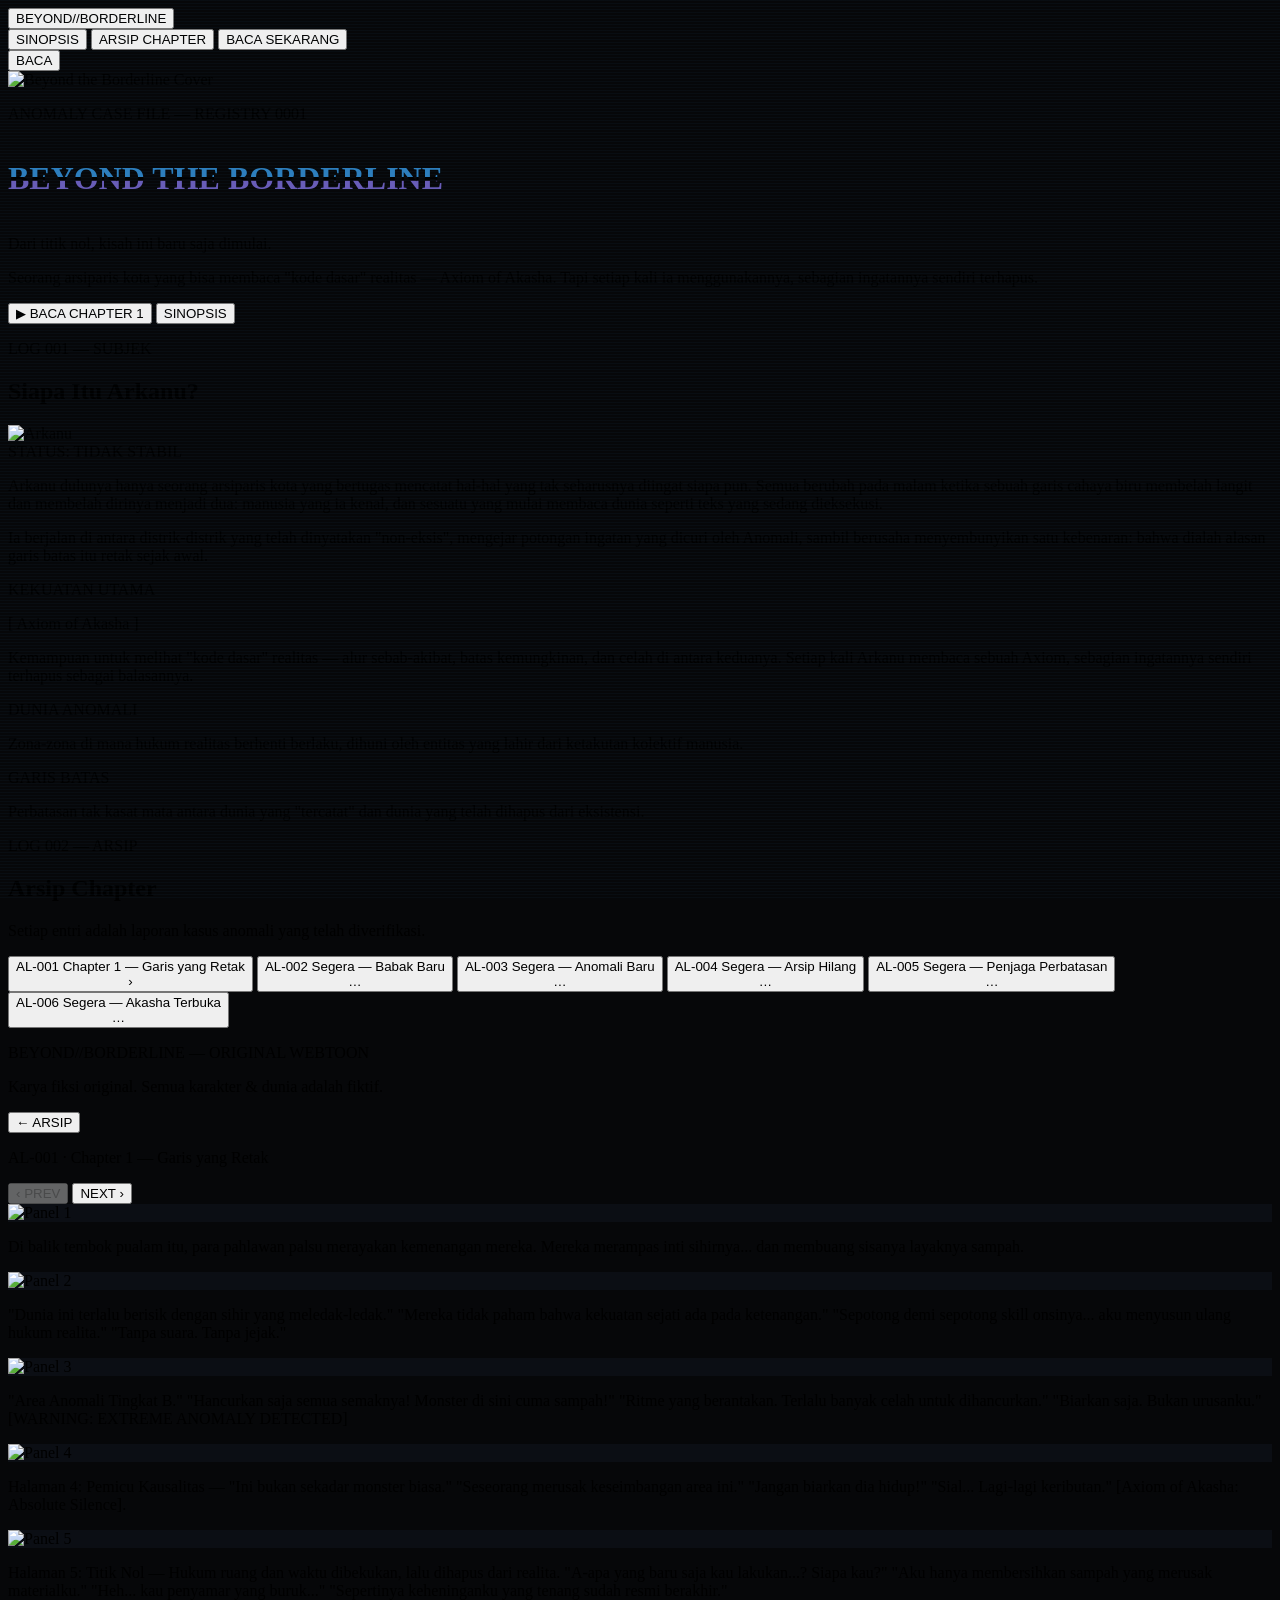
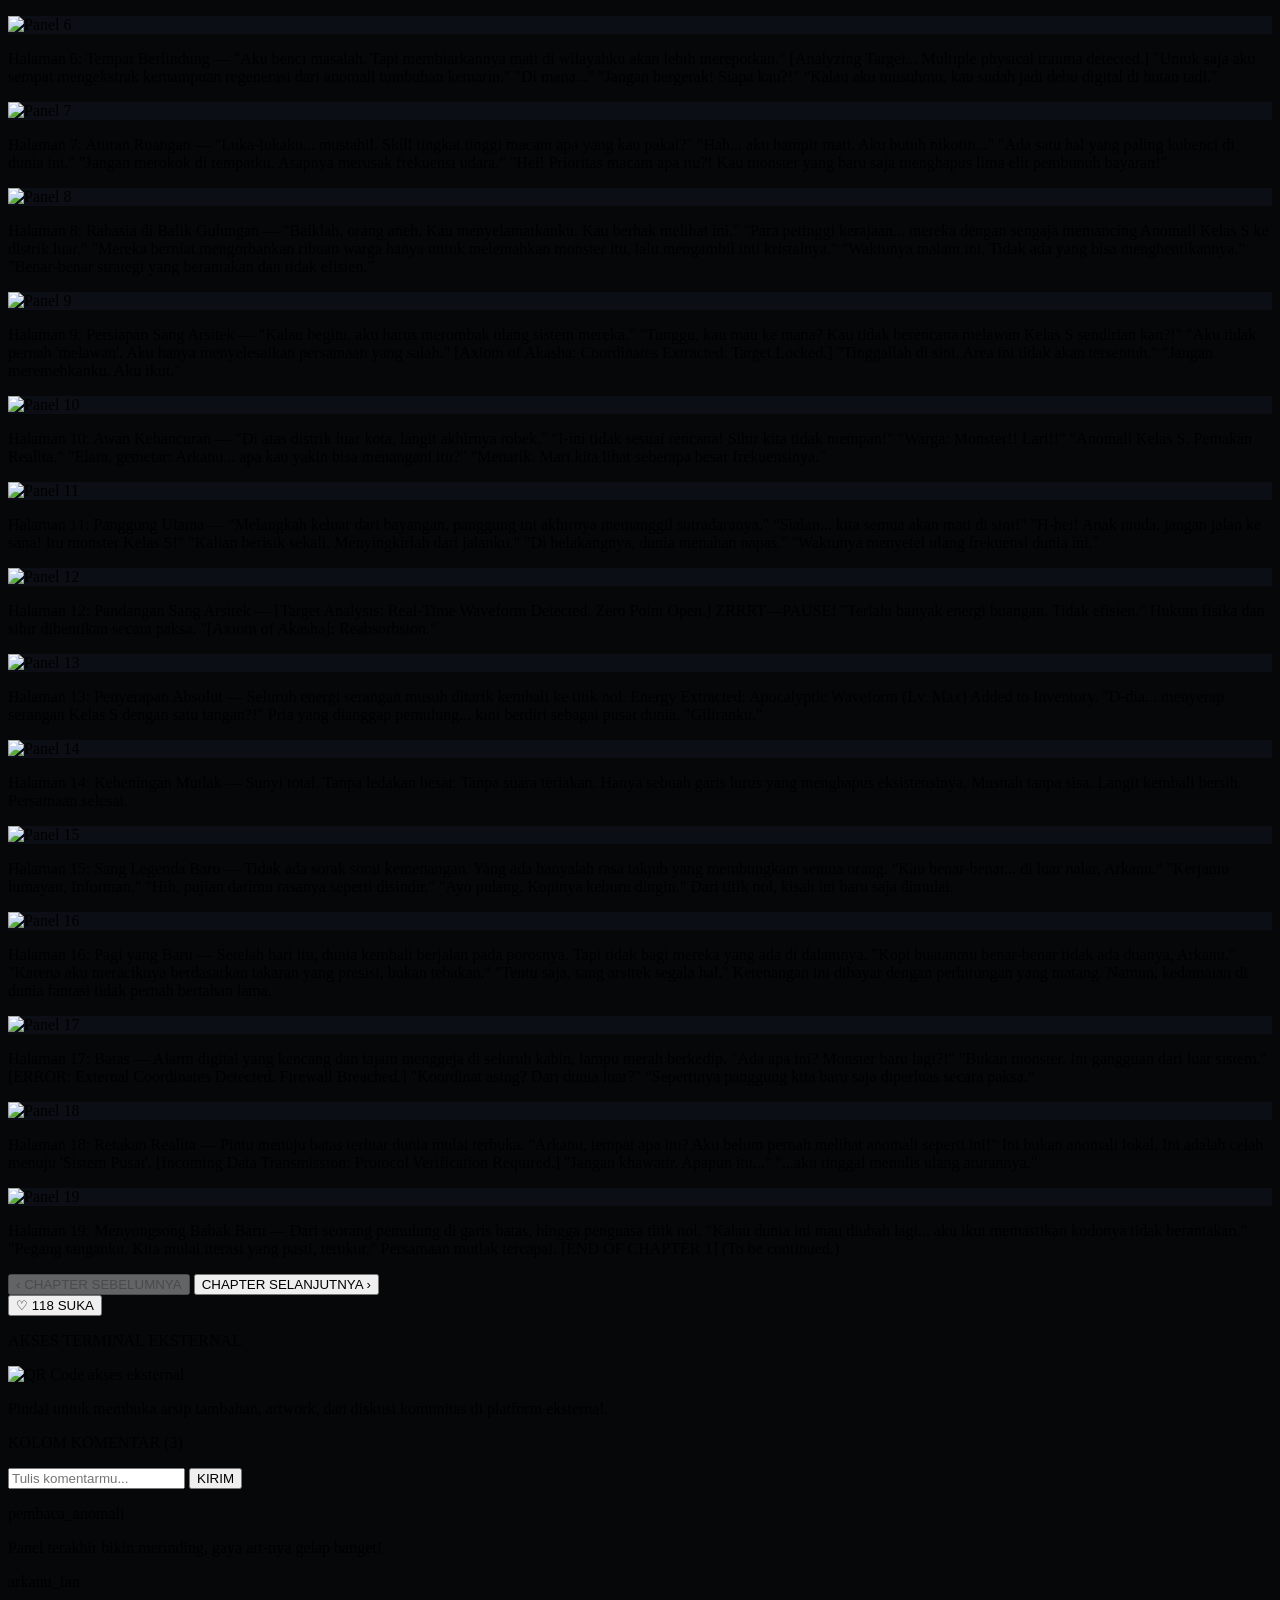
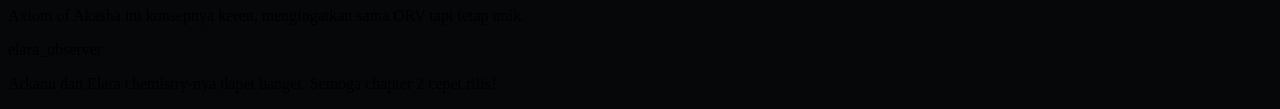
==== commit 4d44a2aa: "Add files via upload" ====
--- a/index.html
+++ b/index.html
@@ -1,293 +1,576 @@
 <!DOCTYPE html>
 <html lang="id">
 <head>
-    <meta charset="UTF-8">
-    <meta name="viewport" content="width=device-width, initial-scale=1.0">
-    <title>Kelas Ceria - Manajemen Kelas</title>
-    <link rel="stylesheet" href="https://cdnjs.cloudflare.com/ajax/libs/font-awesome/6.4.0/css/all.min.css">
-    <link rel="stylesheet" href="style.css">
+    <meta charset="UTF-8" />
+    <meta name="viewport" content="width=device-width, initial-scale=1.0" />
+    <title>Beyond the Borderline — Arsip Anomali Arkanu</title>
+    <script src="https://cdn.tailwindcss.com">
+    </script>
+    <link rel="preconnect" href="https://fonts.googleapis.com" />
+    <link href="https://fonts.googleapis.com/css2?family=Orbitron:wght@600;700;800&family=Rajdhani:wght@500;600;700&family=Inter:wght@400;500;600&display=swap" rel="stylesheet" />
+    <script>
+        tailwind.config = {
+            theme: {
+                extend: {
+                    colors: {
+                        void: '#060709',
+                        panel: '#0F1218',
+                        panel2: '#161B24',
+                        line: '#232A36',
+                        axiom: '#3DA9FC',
+                        anomaly: '#8B7CF6',
+                        ink: '#E7ECF5',
+                        muted: '#7C8798',
+                    },
+                    fontFamily: {
+                        display: ['Orbitron', 'sans-serif'],
+                        ui: ['Rajdhani', 'sans-serif'],
+                        body: ['Inter', 'sans-serif'],
+                    },
+                }
+            }
+        }
+    </script>
+    <style>
+        * {
+            scrollbar-width: thin;
+            scrollbar-color: #232A36 #060709;
+        }
+        ::-webkit-scrollbar {
+            width: 8px;
+        }
+        ::-webkit-scrollbar-track {
+            background: #060709;
+        }
+        ::-webkit-scrollbar-thumb {
+            background: #232A36;
+            border-radius: 4px;
+        }
+        body {
+            background-color: #060709;
+        }
+
+        .scanlines::before {
+            content: "";
+            position: absolute;
+            inset: 0;
+            background: repeating-linear-gradient(to bottom,
+                    rgba(61, 169, 252, 0.035) 0px,
+                    rgba(61, 169, 252, 0.035) 1px,
+                    transparent 1px,
+                    transparent 3px);
+            pointer-events: none;
+            mix-blend-mode: screen;
+        }
+
+        .glitch {
+            position: relative;
+            display: inline-block;
+        }
+        .glitch::before,
+        .glitch::after {
+            content: attr(data-text);
+            position: absolute;
+            top: 0;
+            left: 0;
+            width: 100%;
+            height: 100%;
+            overflow: hidden;
+            opacity: 0.75;
+        }
+        .glitch::before {
+            color: #3DA9FC;
+            animation: glitchTop 4.5s infinite linear alternate-reverse;
+            clip-path: inset(0 0 55% 0);
+        }
+        .glitch::after {
+            color: #8B7CF6;
+            animation: glitchBottom 3.7s infinite linear alternate-reverse;
+            clip-path: inset(55% 0 0 0);
+        }
+        @keyframes glitchTop {
+            0% {
+                transform: translate(0, 0);
+            }
+            20% {
+                transform: translate(-2px, -1px);
+            }
+            40% {
+                transform: translate(2px, 1px);
+            }
+            60% {
+                transform: translate(-1px, 1px);
+            }
+            80% {
+                transform: translate(1px, -1px);
+            }
+            100% {
+                transform: translate(0, 0);
+            }
+        }
+        @keyframes glitchBottom {
+            0% {
+                transform: translate(0, 0);
+            }
+            20% {
+                transform: translate(2px, 1px);
+            }
+            40% {
+                transform: translate(-2px, -1px);
+            }
+            60% {
+                transform: translate(1px, -1px);
+            }
+            80% {
+                transform: translate(-1px, 1px);
+            }
+            100% {
+                transform: translate(0, 0);
+            }
+        }
+
+        .signal-bar {
+            background: linear-gradient(90deg, transparent, #3DA9FC, #8B7CF6, transparent);
+            background-size: 200% 100%;
+            animation: signal 3.2s linear infinite;
+        }
+        @keyframes signal {
+            0% {
+                background-position: 200% 0;
+            }
+            100% {
+                background-position: -200% 0;
+            }
+        }
+
+        .panel-fade {
+            animation: panelIn 0.6s ease-out both;
+        }
+        @keyframes panelIn {
+            from {
+                opacity: 0;
+                transform: translateY(16px);
+            }
+            to {
+                opacity: 1;
+                transform: translateY(0);
+            }
+        }
+
+        @media (prefers-reduced-motion: reduce) {
+            .glitch::before,
+            .glitch::after,
+            .signal-bar,
+            .panel-fade {
+                animation: none !important;
+            }
+        }
+
+        .axiom-border {
+            border-image: linear-gradient(180deg, #3DA9FC, #8B7CF6) 1;
+        }
+
+        .case-row:hover .case-code {
+            color: #3DA9FC;
+            text-shadow: 0 0 12px rgba(61, 169, 252, 0.6);
+        }
+
+        .cover-img {
+            object-fit: cover;
+            object-position: center;
+        }
+
+        .panel-img {
+            display: block;
+            width: 100%;
+            height: auto;
+            background: #0B0E14;
+        }
+    </style>
 </head>
-<body>
-    <!-- LOGIN SCREEN -->
-    <div id="login-screen" class="login-container">
-        <div class="login-box">
-            <div class="logo">
-                <i class="fas fa-chalkboard-teacher"></i>
-                <span>Kelas Ceria</span>
-            </div>
-            <h2>Silakan Login</h2>
-            <form id="login-form">
-                <div class="form-group">
-                    <label for="username">Username</label>
-                    <input type="text" id="username" required>
+<body class="bg-void text-ink font-body antialiased">
+
+    <!-- ===================== NAVIGATION ===================== -->
+    <nav class="fixed top-0 left-0 right-0 z-50 bg-void/85 backdrop-blur border-b border-line">
+        <div class="max-w-6xl mx-auto px-5 sm:px-8 h-16 flex items-center justify-between">
+            <button onclick="showLanding()" class="font-ui font-700 tracking-wide text-lg sm:text-xl text-ink flex items-center gap-2">
+                <span class="w-2 h-2 rounded-full bg-axiom shadow-[0_0_10px_2px_rgba(61,169,252,0.7)]"></span>
+                <span class="font-display text-sm sm:text-base tracking-[0.15em]">BEYOND<span class="text-axiom">//</span>BORDERLINE</span>
+            </button>
+            <div class="hidden sm:flex items-center gap-8 font-ui text-sm tracking-wider text-muted">
+                <button onclick="scrollToSection('sinopsis')" class="hover:text-axiom transition-colors">SINOPSIS</button>
+                <button onclick="scrollToSection('chapters')" class="hover:text-axiom transition-colors">ARSIP CHAPTER</button>
+                <button onclick="openReader(1)" class="px-4 py-2 border border-axiom/60 text-axiom rounded-sm hover:bg-axiom hover:text-void transition-colors">BACA SEKARANG</button>
+            </div>
+            <button onclick="openReader(1)" class="sm:hidden px-3 py-1.5 border border-axiom/60 text-axiom text-xs font-ui rounded-sm">BACA</button>
+        </div>
+    </nav>
+
+    <!-- ===================== LANDING PAGE ===================== -->
+    <div id="page-landing">
+
+        <!-- HERO -->
+        <header class="relative min-h-[92vh] flex items-end overflow-hidden scanlines">
+            <div class="absolute inset-0">
+                <img src="1000254482_8168423805657947620.webp" class="w-full h-full cover-img opacity-60" alt="Beyond the Borderline Cover" />
+                <div class="absolute inset-0 bg-gradient-to-t from-void via-void/70 to-void/30"></div>
+                <div class="absolute inset-0 bg-gradient-to-r from-void/90 via-transparent to-void/60"></div>
+            </div>
+            <div class="absolute top-0 left-0 right-0 h-[2px] signal-bar"></div>
+
+            <div class="relative max-w-6xl mx-auto px-5 sm:px-8 pb-16 sm:pb-24 w-full">
+                <p class="font-ui text-axiom tracking-[0.4em] text-xs sm:text-sm mb-4">ANOMALY CASE FILE — REGISTRY 0001</p>
+                <h1 class="glitch font-display text-4xl sm:text-6xl md:text-7xl font-800 leading-tight text-ink" data-text="BEYOND THE BORDERLINE">BEYOND THE BORDERLINE</h1>
+                <p class="font-ui text-lg sm:text-2xl text-anomaly mt-3 tracking-wide">Dari titik nol, kisah ini baru saja dimulai.</p>
+                <p class="font-body text-muted max-w-xl mt-4 text-sm sm:text-base leading-relaxed">
+                    Seorang arsiparis kota yang bisa membaca "kode dasar" realitas — Axiom of Akasha.
+                    Tapi setiap kali ia menggunakannya, sebagian ingatannya sendiri terhapus.
+                </p>
+                <div class="flex flex-wrap gap-4 mt-8">
+                    <button onclick="openReader(1)" class="px-6 py-3 bg-axiom text-void font-ui font-700 tracking-wide rounded-sm hover:bg-white transition-colors shadow-[0_0_25px_rgba(61,169,252,0.35)]">
+                        ▶ BACA CHAPTER 1
+                    </button>
+                    <button onclick="scrollToSection('sinopsis')" class="px-6 py-3 border border-line text-ink font-ui font-600 tracking-wide rounded-sm hover:border-axiom hover:text-axiom transition-colors">
+                        SINOPSIS
+                    </button>
                 </div>
-                <div class="form-group">
-                    <label for="password">Password</label>
-                    <input type="password" id="password" required>
-                </div>
-                <div class="form-group">
-                    <label for="role">Login sebagai</label>
-                    <select id="role" required>
-                        <option value="">Pilih peran</option>
-                        <option value="admin">Admin</option>
-                        <option value="student">Siswa</option>
-                    </select>
-                </div>
-                <button type="submit">Masuk</button>
-            </form>
-            <div class="login-info">
-                <p><strong>Info Login:</strong></p>
-                <p>Admin: username: admin, password: admin123</p>
-                <p>Siswa: username: siswa, password: siswa123</p>
-            </div>
-        </div>
-    </div>
-
-    <!-- MAIN APPLICATION (HIDDEN UNTIL LOGIN) -->
-    <div id="app" class="hidden">
-        <header>
-            <div class="logo">
-                <i class="fas fa-chalkboard-teacher"></i>
-                <span>Kelas Ceria</span>
-                <span id="user-role" class="role-badge"></span>
-            </div>
-            <nav>
-                <ul id="nav-menu">
-                    <!-- Navigation items will be populated by JavaScript based on role -->
-                </ul>
-                <button id="logout-btn" class="logout-btn">
-                    <i class="fas fa-sign-out-alt"></i> Logout
-                </button>
-            </nav>
+            </div>
         </header>
 
-        <main>
-            <!-- DASHBOARD PAGE -->
-            <section id="dashboard" class="page active">
-                <h2>Dashboard Kelas</h2>
-                <div class="dashboard-grid">
-                    <div class="stat-card">
-                        <i class="fas fa-users"></i>
-                        <h3>28</h3>
-                        <p>Jumlah Siswa</p>
-                    </div>
-                    <div class="stat-card">
-                        <i class="fas fa-book"></i>
-                        <h3>12</h3>
-                        <p>Mata Pelajaran</p>
-                    </div>
-                    <div class="stat-card">
-                        <i class="fas fa-calendar-check"></i>
-                        <h3>5</h3>
-                        <p>Kegiatan Mendatang</p>
-                    </div>
-                    <div class="stat-card">
-                        <i class="fas fa-chart-line"></i>
-                        <h3>92%</h3>
-                        <p>Kehadiran</p>
+        <!-- SINOPSIS & KARAKTER -->
+        <section id="sinopsis" class="max-w-6xl mx-auto px-5 sm:px-8 py-20 sm:py-28">
+            <p class="font-ui text-anomaly tracking-[0.3em] text-xs mb-3">LOG 001 — SUBJEK</p>
+            <h2 class="font-display text-2xl sm:text-4xl font-700 mb-10">Siapa Itu Arkanu?</h2>
+
+            <div class="grid md:grid-cols-[280px_1fr] gap-10 items-start">
+                <div class="relative">
+                    <img src="1000254482_8168423805657947620.webp" class="w-full rounded-sm border border-line" alt="Arkanu" />
+                    <div class="absolute -bottom-4 -right-4 bg-panel border border-axiom/50 px-3 py-1.5 font-ui text-xs text-axiom tracking-wider rounded-sm">
+                        STATUS: TIDAK STABIL
                     </div>
                 </div>
-
-                <h3>Jadwal Hari Ini</h3>
-                <div class="table-container">
-                    <table>
-                        <thead>
-                            <tr>
-                                <th>Waktu</th>
-                                <th>Mata Pelajaran</th>
-                                <th>Guru</th>
-                            </tr>
-                        </thead>
-                        <tbody>
-                            <tr>
-                                <td>07:00 - 08:30</td>
-                                <td>Matematika</td>
-                                <td>Bu Sari</td>
-                            </tr>
-                            <tr>
-                                <td>08:30 - 10:00</td>
-                                <td>Bahasa Indonesia</td>
-                                <td>Pak Budi</td>
-                            </tr>
-                            <tr>
-                                <td>10:30 - 12:00</td>
-                                <td>IPA</td>
-                                <td>Bu Rina</td>
-                            </tr>
-                        </tbody>
-                    </table>
-                </div>
-            </section>
-
-            <!-- DATA SISWA PAGE -->
-            <section id="students" class="page">
-                <h2>Data Siswa</h2>
-                <div class="table-container">
-                    <table>
-                        <thead>
-                            <tr>
-                                <th>NIS</th>
-                                <th>Nama</th>
-                                <th>Kelas</th>
-                                <th>Tanggal Lahir</th>
-                                <th>Alamat</th>
-                            </tr>
-                        </thead>
-                        <tbody>
-                            <tr>
-                                <td>101</td>
-                                <td>Andi Pratama</td>
-                                <td>VIII A</td>
-                                <td>12/05/2010</td>
-                                <td>Jl. Merdeka No. 12</td>
-                            </tr>
-                            <tr>
-                                <td>102</td>
-                                <td>Budi Santoso</td>
-                                <td>VIII A</td>
-                                <td>23/07/2010</td>
-                                <td>Jl. Sudirman No. 45</td>
-                            </tr>
-                            <tr>
-                                <td>103</td>
-                                <td>Citra Lestari</td>
-                                <td>VIII A</td>
-                                <td>05/02/2010</td>
-                                <td>Jl. Diponegoro No. 78</td>
-                            </tr>
-                        </tbody>
-                    </table>
-                </div>
-            </section>
-
-            <!-- JADWAL PELAJARAN PAGE -->
-            <section id="schedule" class="page">
-                <h2>Jadwal Pelajaran</h2>
-                <div class="table-container">
-                    <table>
-                        <thead>
-                            <tr>
-                                <th>Hari</th>
-                                <th>07:00 - 08:30</th>
-                                <th>08:30 - 10:00</th>
-                                <th>10:30 - 12:00</th>
-                                <th>13:00 - 14:30</th>
-                            </tr>
-                        </thead>
-                        <tbody>
-                            <tr>
-                                <td>Senin</td>
-                                <td>Matematika</td>
-                                <td>Bahasa Indonesia</td>
-                                <td>IPA</td>
-                                <td>IPS</td>
-                            </tr>
-                            <tr>
-                                <td>Selasa</td>
-                                <td>Bahasa Inggris</td>
-                                <td>Seni Budaya</td>
-                                <td>PJOK</td>
-                                <td>Prakarya</td>
-                            </tr>
-                            <tr>
-                                <td>Rabu</td>
-                                <td>Matematika</td>
-                                <td>Bahasa Indonesia</td>
-                                <td>Agama</td>
-                                <td>BK</td>
-                            </tr>
-                        </tbody>
-                    </table>
-                </div>
-            </section>
-
-            <!-- INFO KEGIATAN PAGE -->
-            <section id="activities" class="page">
-                <h2>Info Kegiatan</h2>
-                <div class="activity-grid">
-                    <div class="activity-card">
-                        <img src="https://source.unsplash.com/random/300x160?school-event" alt="Kegiatan Sekolah">
-                        <div class="activity-content">
-                            <div class="activity-date">15 Agustus 2023</div>
-                            <h3>Porseni Tingkat Sekolah</h3>
-                            <p>Kompetisi olahraga dan seni untuk seluruh siswa kelas VIII.</p>
+                <div class="space-y-5 font-body text-sm sm:text-base text-ink/90 leading-relaxed">
+                    <p>
+                        Arkanu dulunya hanya seorang arsiparis kota yang bertugas mencatat hal-hal yang tak seharusnya
+                        diingat siapa pun. Semua berubah pada malam ketika sebuah garis cahaya biru membelah langit dan
+                        membelah dirinya menjadi dua: manusia yang ia kenal, dan sesuatu yang mulai membaca dunia seperti
+                        teks yang sedang dieksekusi.
+                    </p>
+                    <p>
+                        Ia berjalan di antara distrik-distrik yang telah dinyatakan "non-eksis", mengejar potongan
+                        ingatan yang dicuri oleh Anomali, sambil berusaha menyembunyikan satu kebenaran: bahwa dialah
+                        alasan garis batas itu retak sejak awal.
+                    </p>
+
+                    <div class="mt-6 p-5 bg-panel border-l-2 axiom-border rounded-sm">
+                        <p class="font-ui text-axiom tracking-[0.2em] text-xs mb-1">KEKUATAN UTAMA</p>
+                        <p class="font-display text-lg sm:text-xl font-700 text-ink mb-2">[ Axiom of Akasha ]</p>
+                        <p class="text-muted text-sm leading-relaxed">
+                            Kemampuan untuk melihat "kode dasar" realitas — alur sebab-akibat, batas kemungkinan, dan celah
+                            di antara keduanya. Setiap kali Arkanu membaca sebuah Axiom, sebagian ingatannya sendiri terhapus
+                            sebagai balasannya.
+                        </p>
+                    </div>
+
+                    <div class="grid sm:grid-cols-2 gap-4 mt-6">
+                        <div class="p-4 bg-panel2 border border-line rounded-sm">
+                            <p class="font-ui text-anomaly text-xs tracking-widest mb-1">DUNIA ANOMALI</p>
+                            <p class="text-muted text-sm leading-relaxed">Zona-zona di mana hukum realitas berhenti berlaku, dihuni oleh entitas yang lahir dari ketakutan kolektif manusia.</p>
                         </div>
-                    </div>
-                    <div class="activity-card">
-                        <img src="https://source.unsplash.com/random/300x160?field-trip" alt="Study Tour">
-                        <div class="activity-content">
-                            <div class="activity-date">22 Agustus 2023</div>
-                            <h3>Study Tour ke Museum</h3>
-                            <p>Kunjungan edukasi ke museum nasional untuk belajar sejarah.</p>
-                        </div>
-                    </div>
-                    <div class="activity-card">
-                        <img src="https://source.unsplash.com/random/300x160?parent-meeting" alt="Parent Meeting">
-                        <div class="activity-content">
-                            <div class="activity-date">30 Agustus 2023</div>
-                            <h3>Pertemuan Orang Tua</h3>
-                            <p>Silaturahmi dan konsultasi perkembangan siswa dengan wali kelas.</p>
+                        <div class="p-4 bg-panel2 border border-line rounded-sm">
+                            <p class="font-ui text-anomaly text-xs tracking-widest mb-1">GARIS BATAS</p>
+                            <p class="text-muted text-sm leading-relaxed">Perbatasan tak kasat mata antara dunia yang "tercatat" dan dunia yang telah dihapus dari eksistensi.</p>
                         </div>
                     </div>
                 </div>
-            </section>
-
-            <!-- DASHBOARD ADMIN PAGE -->
-            <section id="admin" class="page">
-                <h2>Dashboard Admin</h2>
-                
-                <div class="dashboard-grid">
-                    <div class="stat-card">
-                        <i class="fas fa-user-plus"></i>
-                        <h3>Tambah Siswa</h3>
-                        <p>Input data siswa baru</p>
-                    </div>
-                    <div class="stat-card">
-                        <i class="fas fa-edit"></i>
-                        <h3>Edit Data</h3>
-                        <p>Perbarui data siswa</p>
-                    </div>
-                    <div class="stat-card">
-                        <i class="fas fa-calendar-alt"></i>
-                        <h3>Atur Jadwal</h3>
-                        <p>Kelola jadwal pelajaran</p>
-                    </div>
-                    <div class="stat-card">
-                        <i class="fas fa-bullhorn"></i>
-                        <h3>Buat Pengumuman</h3>
-                        <p>Posting info kegiatan</p>
-                    </div>
-                </div>
-
-                <h3>Tambah Siswa Baru</h3>
-                <div class="form-container">
-                    <form id="add-student-form">
-                        <div class="form-group">
-                            <label for="nis">NIS</label>
-                            <input type="text" id="nis" required>
-                        </div>
-                        <div class="form-group">
-                            <label for="name">Nama Lengkap</label>
-                            <input type="text" id="name" required>
-                        </div>
-                        <div class="form-group">
-                            <label for="class">Kelas</label>
-                            <select id="class" required>
-                                <option value="">Pilih Kelas</option>
-                                <option value="XI 6">XI 6</option>
-                            </select>
-                        </div>
-                        <button type="submit">Simpan Data</button>
-                    </form>
-                </div>
-            </section>
-        </main>
-
-        <footer>
-            <p>&copy; 2025 XI 6 project by arkan. All rights reserved.</p>
+            </div>
+        </section>
+
+        <!-- CHAPTER LIST — "Anomaly Log" -->
+        <section id="chapters" class="max-w-6xl mx-auto px-5 sm:px-8 pb-24 sm:pb-32">
+            <p class="font-ui text-anomaly tracking-[0.3em] text-xs mb-3">LOG 002 — ARSIP</p>
+            <h2 class="font-display text-2xl sm:text-4xl font-700 mb-2">Arsip Chapter</h2>
+            <p class="text-muted text-sm mb-10">Setiap entri adalah laporan kasus anomali yang telah diverifikasi.</p>
+
+            <div class="border border-line rounded-sm divide-y divide-line" id="chapter-list"></div>
+        </section>
+
+        <!-- FOOTER -->
+        <footer class="border-t border-line py-10">
+            <div class="max-w-6xl mx-auto px-5 sm:px-8 flex flex-col sm:flex-row justify-between items-center gap-4">
+                <p class="font-ui text-sm tracking-widest text-muted">BEYOND<span class="text-axiom">//</span>BORDERLINE — ORIGINAL WEBTOON</p>
+                <p class="text-xs text-muted/70">Karya fiksi original. Semua karakter &amp; dunia adalah fiktif.</p>
+            </div>
         </footer>
     </div>
 
-    <script src="script.js"></script>
+    <!-- ===================== READER PAGE ===================== -->
+    <div id="page-reader" class="hidden pt-16">
+
+        <!-- Reader top bar -->
+        <div class="sticky top-16 z-40 bg-void/95 backdrop-blur border-b border-line">
+            <div class="max-w-3xl mx-auto px-5 sm:px-8 py-3 flex items-center justify-between gap-3">
+                <button onclick="showLanding()" class="font-ui text-xs sm:text-sm text-muted hover:text-axiom transition-colors flex items-center gap-1">
+                    ← ARSIP
+                </button>
+                <p id="reader-title" class="font-ui text-sm sm:text-base text-ink tracking-wide truncate text-center flex-1"></p>
+                <div class="flex gap-2 shrink-0">
+                    <button onclick="navChapter(-1)" id="btn-prev-top" class="px-3 py-1.5 border border-line rounded-sm text-xs font-ui hover:border-axiom hover:text-axiom transition-colors disabled:opacity-30 disabled:pointer-events-none">‹ PREV</button>
+                    <button onclick="navChapter(1)" id="btn-next-top" class="px-3 py-1.5 border border-line rounded-sm text-xs font-ui hover:border-axiom hover:text-axiom transition-colors disabled:opacity-30 disabled:pointer-events-none">NEXT ›</button>
+                </div>
+            </div>
+        </div>
+
+        <!-- Panels -->
+        <div class="max-w-3xl mx-auto" id="panel-container"></div>
+
+        <!-- Bottom controls -->
+        <div class="max-w-3xl mx-auto px-5 sm:px-8 py-10 space-y-10">
+
+            <div class="flex items-center justify-between border-y border-line py-4">
+                <button onclick="navChapter(-1)" id="btn-prev-bottom" class="font-ui text-sm text-muted hover:text-axiom transition-colors disabled:opacity-30 disabled:pointer-events-none">‹ CHAPTER SEBELUMNYA</button>
+                <button onclick="navChapter(1)" id="btn-next-bottom" class="font-ui text-sm text-muted hover:text-axiom transition-colors disabled:opacity-30 disabled:pointer-events-none">CHAPTER SELANJUTNYA ›</button>
+            </div>
+
+            <!-- Like -->
+            <div class="flex justify-center">
+                <button onclick="toggleLike()" id="btn-like" class="flex items-center gap-2 px-6 py-3 border border-line rounded-full font-ui text-sm tracking-wide hover:border-axiom transition-colors">
+                    <span id="like-icon">♡</span>
+                    <span id="like-count">0</span>
+                    <span class="text-muted">SUKA</span>
+                </button>
+            </div>
+
+            <!-- Scan barcode -->
+            <div class="flex flex-col items-center gap-3 py-6 border border-line rounded-sm bg-panel">
+                <p class="font-ui text-xs tracking-[0.25em] text-anomaly">AKSES TERMINAL EKSTERNAL</p>
+                <img src="https://api.qrserver.com/v1/create-qr-code/?size=140x140&bgcolor=0F1218&color=3DA9FC&data=https://example.com/beyond-the-borderline" class="rounded-sm border border-line" alt="QR Code akses eksternal" />
+                <p class="text-muted text-xs text-center max-w-xs">Pindai untuk membuka arsip tambahan, artwork, dan diskusi komunitas di platform eksternal.</p>
+            </div>
+
+            <!-- Comments -->
+            <div>
+                <p class="font-ui text-sm tracking-widest text-anomaly mb-4">KOLOM KOMENTAR (<span id="comment-count">0</span>)</p>
+                <div class="flex gap-2 mb-6">
+                    <input id="comment-input" type="text" placeholder="Tulis komentarmu..." class="flex-1 bg-panel border border-line rounded-sm px-4 py-2.5 text-sm text-ink placeholder-muted/60 focus:outline-none focus:border-axiom" />
+                    <button onclick="addComment()" class="px-5 py-2.5 bg-axiom text-void font-ui font-700 text-sm rounded-sm hover:bg-white transition-colors">KIRIM</button>
+                </div>
+                <div id="comment-list" class="space-y-4"></div>
+            </div>
+        </div>
+    </div>
+
+    <script>
+        /* ---------- DATA ---------- */
+        const CHAPTERS = [{
+            id: 1,
+            code: "AL-001",
+            title: "Garis yang Retak",
+            panels: [
+                { img: "1000254483_6967735156262565333.webp",
+                    caption: "Di balik tembok pualam itu, para pahlawan palsu merayakan kemenangan mereka. Mereka merampas inti sihirnya... dan membuang sisanya layaknya sampah." },
+                { img: "1000254484_3898534201740538795.webp",
+                    caption: "\"Dunia ini terlalu berisik dengan sihir yang meledak-ledak.\" \"Mereka tidak paham bahwa kekuatan sejati ada pada ketenangan.\" \"Sepotong demi sepotong skill onsinya... aku menyusun ulang hukum realita.\" \"Tanpa suara. Tanpa jejak.\"" },
+                { img: "1000254485_556308257372141.webp",
+                    caption: "\"Area Anomali Tingkat B.\" \"Hancurkan saja semua semaknya! Monster di sini cuma sampah!\" \"Ritme yang berantakan. Terlalu banyak celah untuk dihancurkan.\" \"Biarkan saja. Bukan urusanku.\" [WARNING: EXTREME ANOMALY DETECTED]" },
+                { img: "1000254465_4438498071757236119.webp",
+                    caption: "Halaman 4: Pemicu Kausalitas — \"Ini bukan sekadar monster biasa.\" \"Seseorang merusak keseimbangan area ini.\" \"Jangan biarkan dia hidup!\" \"Sial... Lagi-lagi keributan.\" [Axiom of Akasha: Absolute Silence]." },
+                { img: "1000254466_1618190379911303067.webp",
+                    caption: "Halaman 5: Titik Nol — Hukum ruang dan waktu dibekukan, lalu dihapus dari realita. \"A-apa yang baru saja kau lakukan...? Siapa kau?\" \"Aku hanya membersihkan sampah yang merusak materialku.\" \"Heh... kau penyamar yang buruk...\" \"Sepertinya keheninganku yang tenang sudah resmi berakhir.\"" },
+                { img: "1000254467_5931757535324262924.webp",
+                    caption: "Halaman 6: Tempat Berlindung — \"Aku benci masalah. Tapi membiarkannya mati di wilayahku akan lebih merepotkan.\" [Analyzing Target... Multiple physical trauma detected.] \"Untuk saja aku sempat mengekstrak kemampuan regenerasi dari anomali tumbuhan kemarin.\" \"Di mana...\" \"Jangan bergerak! Siapa kau?!\" \"Kalau aku musuhmu, kau sudah jadi debu digital di hutan tadi.\"" },
+                { img: "1000254468_9209476464640156507.webp",
+                    caption: "Halaman 7: Aturan Ruangan — \"Luka-lukaku... mustahil. Skill tingkat tinggi macam apa yang kau pakai?\" \"Hah... aku hampir mati. Aku butuh nikotin...\" \"Ada satu hal yang paling kubenci di dunia ini.\" \"Jangan merokok di tempatku. Asapnya merusak frekuensi udara.\" \"Hei! Prioritas macam apa itu?! Kau monster yang baru saja menghapus lima elit pembunuh bayaran!\"" },
+                { img: "1000254469_801159502307139086.webp",
+                    caption: "Halaman 8: Rahasia di Balik Gulungan — \"Baiklah, orang aneh. Kau menyelamatkanku. Kau berhak melihat ini.\" \"Para petinggi kerajaan... mereka dengan sengaja memancing Anomali Kelas S ke distrik luar.\" \"Mereka berniat mengorbankan ribuan warga hanya untuk melemahkan monster itu, lalu mengambil inti kristalnya.\" \"Waktunya malam ini. Tidak ada yang bisa menghentikannya.\" \"Benar-benar strategi yang berantakan dan tidak efisien.\"" },
+                { img: "1000254470_8625053260261352238.webp",
+                    caption: "Halaman 9: Persiapan Sang Arsitek — \"Kalau begitu, aku harus merombak ulang sistem mereka.\" \"Tunggu, kau mau ke mana? Kau tidak berencana melawan Kelas S sendirian kan?!\" \"Aku tidak pernah 'melawan'. Aku hanya menyelesaikan persamaan yang salah.\" [Axiom of Akasha: Coordinates Extracted. Target Locked.] \"Tinggallah di sini. Area ini tidak akan tersentuh.\" \"Jangan meremehkanku. Aku ikut.\"" },
+                { img: "1000254471_6533000287278336167.webp",
+                    caption: "Halaman 10: Awan Kehancuran — \"Di atas distrik luar kota, langit akhirnya robek.\" \"I-ini tidak sesuai rencana! Sihir kita tidak mempan!\" \"Warga: Monster!! Lari!!\" \"Anomali Kelas S. Pemakan Realita.\" \"Elara, gemetar: Arkanu... apa kau yakin bisa menangani itu?\" \"Menarik. Mari kita lihat seberapa besar frekuensinya.\"" },
+                { img: "1000254472_940929750165914208.webp",
+                    caption: "Halaman 11: Panggung Utama — \"Melangkah keluar dari bayangan, panggung ini akhirnya memanggil sutradaranya.\" \"Sialan... kita semua akan mati di sini!\" \"H-hei! Anak muda, jangan jalan ke sana! Itu monster Kelas S!\" \"Kalian berisik sekali. Menyingkirlah dari jalanku.\" \"Di belakangnya, dunia menahan napas.\" \"Waktunya menyetel ulang frekuensi dunia ini.\"" },
+                { img: "1000254473_554860646659799779.webp",
+                    caption: "Halaman 12: Pandangan Sang Arsitek — [Target Analysis: Real-Time Waveform Detected. Zero Point Open.] ZRRRT—PAUSE! \"Terlalu banyak energi buangan. Tidak efisien.\" Hukum fisika dan sihir dihentikan secara paksa. \"[Axiom of Akasha]: Reabsorbsion.\"" },
+                { img: "1000254474_5936336854498601625.webp",
+                    caption: "Halaman 13: Penyerapan Absolut — Seluruh energi serangan musuh ditarik kembali ke titik nol. Energy Extracted: Apocalyptic Waveform (Lv. Max) Added to Inventory. \"D-dia... menyerap serangan Kelas S dengan satu tangan?!\" Pria yang dianggap pemulung... kini berdiri sebagai pusat dunia. \"Giliranku.\"" },
+                { img: "1000254475_5316233317376257826.webp",
+                    caption: "Halaman 14: Keheningan Mutlak — Sunyi total. Tanpa ledakan besar. Tanpa suara teriakan. Hanya sebuah garis lurus yang menghapus eksistensinya. Musnah tanpa sisa. Langit kembali bersih. Persamaan selesai." },
+                { img: "1000254476_235431612127917964.webp",
+                    caption: "Halaman 15: Sang Legenda Baru — Tidak ada sorak sorai kemenangan. Yang ada hanyalah rasa takjub yang membungkam semua orang. \"Kau benar-benar... di luar nalar, Arkanu.\" \"Kerjamu lumayan, Informan.\" \"Hih, pujian darimu rasanya seperti disindir.\" \"Ayo pulang. Kopinya keburu dingin.\" Dari titik nol, kisah ini baru saja dimulai." },
+                { img: "1000254477_6125835828808060812.webp",
+                    caption: "Halaman 16: Pagi yang Baru — Setelah hari itu, dunia kembali berjalan pada porosnya. Tapi tidak bagi mereka yang ada di dalamnya. \"Kopi buatanmu benar-benar tidak ada duanya, Arkanu.\" \"Karena aku meraciknya berdasarkan takaran yang presisi, bukan tebakan.\" \"Tentu saja, sang arsitek segala hal.\" Ketenangan ini dibayar dengan perhitungan yang matang. Namun, kedamaian di dunia fantasi tidak pernah bertahan lama." },
+                { img: "1000254478_6442421818354970369.webp",
+                    caption: "Halaman 17: Batas — Alarm digital yang kencang dan tajam menggeja di seluruh kabin, lampu merah berkedip. \"Ada apa ini? Monster baru lagi?!\" \"Bukan monster. Ini gangguan dari luar sistem.\" [ERROR: External Coordinates Detected. Firewall Breached.] \"Koordinat asing? Dari dunia luar?\" \"Sepertinya panggung kita baru saja diperluas secara paksa.\"" },
+                { img: "1000254479_7274989570377708911.webp",
+                    caption: "Halaman 18: Retakan Realita — Pintu menuju batas terluar dunia mulai terbuka. \"Arkanu, tempat apa itu? Aku belum pernah melihat anomali seperti ini!\" Ini bukan anomali lokal. Ini adalah celah menuju 'Sistem Pusat'. [Incoming Data Transmission: Protocol Verification Required.] \"Jangan khawatir. Apapun itu...\" \"...aku tinggal menulis ulang aturannya.\"" },
+                { img: "1000254480_8816376533486665891.webp",
+                    caption: "Halaman 19: Menyongsong Babak Baru — Dari seorang pemulung di garis batas, hingga penguasa titik nol. \"Kalau dunia ini mau diubah lagi... aku ikut memastikan kodonya tidak berantakan.\" \"Pegang tanganku. Kita mulai iterasi yang pasti, terukur.\" Persamaan mutlak tercapai. [END OF CHAPTER 1] (To be continued.)" }
+            ]
+        }, {
+            id: 2,
+            code: "AL-002",
+            title: "Segera — Babak Baru",
+            panels: [
+                { img: "1000254482_8168423805657947620.webp",
+                    caption: "Chapter 2 — Segera hadir. Kisah Arkanu berlanjut melintasi batas sistem pusat." },
+                { img: "1000254482_8168423805657947620.webp",
+                    caption: "Apa yang menunggu di balik retakan realita? Siapakah pengirim sinyal dari luar?" },
+            ]
+        }, {
+            id: 3,
+            code: "AL-003",
+            title: "Segera — Anomali Baru",
+            panels: [
+                { img: "1000254482_8168423805657947620.webp",
+                    caption: "Chapter 3 — Segera hadir. Dunia anomali terus meluas." }
+            ]
+        }, {
+            id: 4,
+            code: "AL-004",
+            title: "Segera — Arsip Hilang",
+            panels: [
+                { img: "1000254482_8168423805657947620.webp",
+                    caption: "Chapter 4 — Segera hadir. Mengungkap rahasia masa lalu Arkanu." }
+            ]
+        }, {
+            id: 5,
+            code: "AL-005",
+            title: "Segera — Penjaga Perbatasan",
+            panels: [
+                { img: "1000254482_8168423805657947620.webp",
+                    caption: "Chapter 5 — Segera hadir. Siapa yang menjaga garis batas sebenarnya?" }
+            ]
+        }, {
+            id: 6,
+            code: "AL-006",
+            title: "Segera — Akasha Terbuka",
+            panels: [
+                { img: "1000254482_8168423805657947620.webp",
+                    caption: "Chapter 6 — Segera hadir. Puncak dari Axiom of Akasha." }
+            ]
+        }];
+
+        let currentChapter = 1;
+        let likeCount = 142;
+        let liked = false;
+        let comments = [
+            { name: "pembaca_anomali", text: "Panel terakhir bikin merinding, gaya art-nya gelap banget!" },
+            { name: "arkanu_fan", text: "Axiom of Akasha ini konsepnya keren, mengingatkan sama ORV tapi tetap unik." },
+            { name: "elara_observer", text: "Arkanu dan Elara chemistry-nya dapet banget. Semoga chapter 2 cepet rilis!" },
+        ];
+
+        /* ---------- RENDER CHAPTER LIST ---------- */
+        function renderChapterList() {
+            const list = document.getElementById('chapter-list');
+            list.innerHTML = CHAPTERS.map(ch => `
+            <button onclick="openReader(${ch.id})" class="case-row w-full flex items-center justify-between gap-4 px-5 py-4 text-left hover:bg-panel transition-colors">
+              <div class="flex items-center gap-4 min-w-0">
+                <span class="case-code font-ui text-xs sm:text-sm text-muted tracking-widest transition-colors shrink-0">${ch.code}</span>
+                <span class="font-ui text-sm sm:text-base text-ink truncate">${ch.id === 1 ? `Chapter ${ch.id} — ${ch.title}` : `${ch.title}`}</span>
+              </div>
+              <span class="text-axiom text-lg shrink-0">${ch.id === 1 ? '›' : '…'}</span>
+            </button>
+          `).join('');
+        }
+        renderChapterList();
+
+        /* ---------- VIEW SWITCHING ---------- */
+        function showLanding() {
+            document.getElementById('page-reader').classList.add('hidden');
+            document.getElementById('page-landing').classList.remove('hidden');
+            window.scrollTo({ top: 0, behavior: 'instant' });
+        }
+
+        function scrollToSection(id) {
+            showLanding();
+            setTimeout(() => {
+                document.getElementById(id).scrollIntoView({ behavior: 'smooth' });
+            }, 30);
+        }
+
+        function openReader(chapterId) {
+            currentChapter = chapterId;
+            document.getElementById('page-landing').classList.add('hidden');
+            document.getElementById('page-reader').classList.remove('hidden');
+            renderReader();
+            window.scrollTo({ top: 0, behavior: 'instant' });
+        }
+
+        function renderReader() {
+            const ch = CHAPTERS.find(c => c.id === currentChapter);
+            const isFirst = currentChapter === CHAPTERS[0].id;
+            const isLast = currentChapter === CHAPTERS[CHAPTERS.length - 1].id;
+
+            document.getElementById('reader-title').textContent =
+                `${ch.code} · ${ch.id === 1 ? `Chapter ${ch.id} — ${ch.title}` : ch.title}`;
+
+            const container = document.getElementById('panel-container');
+            container.innerHTML = ch.panels.map((p, i) => `
+            <div class="panel-fade" style="animation-delay:${i * 50}ms">
+              <img src="${p.img}" class="panel-img" alt="Panel ${i + 1}" loading="lazy" />
+              ${p.caption ? `<p class="font-ui text-xs sm:text-sm text-muted italic px-5 sm:px-8 py-4 bg-panel border-b border-line">${p.caption}</p>` : ''}
+            </div>
+          `).join('');
+
+            ['btn-prev-top', 'btn-prev-bottom'].forEach(id => document.getElementById(id).disabled = isFirst);
+            ['btn-next-top', 'btn-next-bottom'].forEach(id => document.getElementById(id).disabled = isLast);
+
+            liked = false;
+            likeCount = 100 + ch.id * 18;
+            updateLikeUI();
+            renderComments();
+        }
+
+        function navChapter(direction) {
+            const idx = CHAPTERS.findIndex(c => c.id === currentChapter);
+            const newIdx = idx + direction;
+            if (newIdx < 0 || newIdx >= CHAPTERS.length) return;
+            currentChapter = CHAPTERS[newIdx].id;
+            renderReader();
+            window.scrollTo({ top: 0, behavior: 'smooth' });
+        }
+
+        /* ---------- LIKE ---------- */
+        function toggleLike() {
+            liked = !liked;
+            likeCount += liked ? 1 : -1;
+            updateLikeUI();
+        }
+
+        function updateLikeUI() {
+            document.getElementById('like-count').textContent = likeCount;
+            document.getElementById('like-icon').textContent = liked ? '♥' : '♡';
+            const btn = document.getElementById('btn-like');
+            btn.classList.toggle('border-axiom', liked);
+            btn.classList.toggle('text-axiom', liked);
+        }
+
+        /* ---------- COMMENTS ---------- */
+        function renderComments() {
+            document.getElementById('comment-count').textContent = comments.length;
+            document.getElementById('comment-list').innerHTML = comments.map(c => `
+            <div class="border border-line rounded-sm p-4 bg-panel">
+              <p class="font-ui text-xs text-axiom tracking-wide mb-1">${c.name}</p>
+              <p class="text-sm text-ink/90">${c.text}</p>
+            </div>
+          `).join('');
+        }
+
+        function addComment() {
+            const input = document.getElementById('comment-input');
+            const text = input.value.trim();
+            if (!text) return;
+            comments.unshift({ name: 'kamu', text });
+            input.value = '';
+            renderComments();
+        }
+
+        document.addEventListener('keypress', (e) => {
+            if (e.target.id === 'comment-input' && e.key === 'Enter') addComment();
+        });
+
+        // initialize reader state
+        renderReader();
+    </script>
 </body>
 </html>
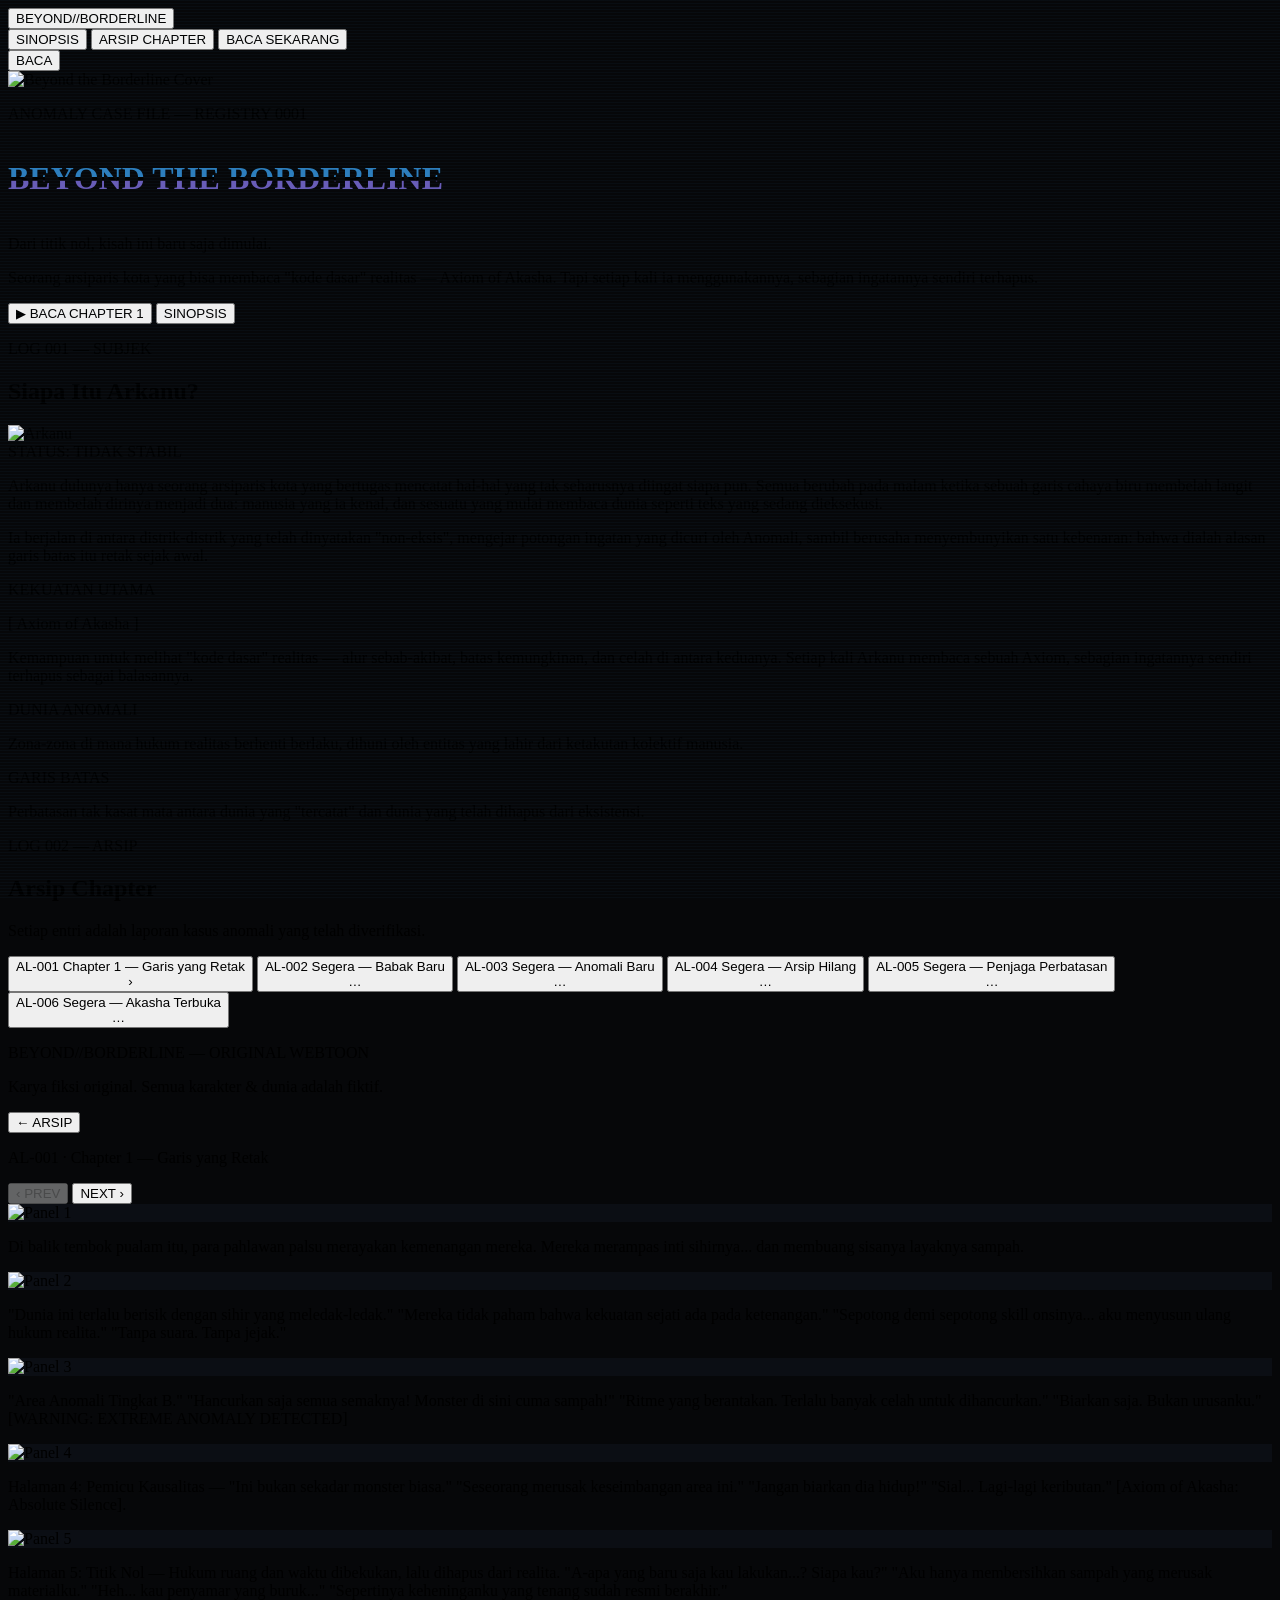
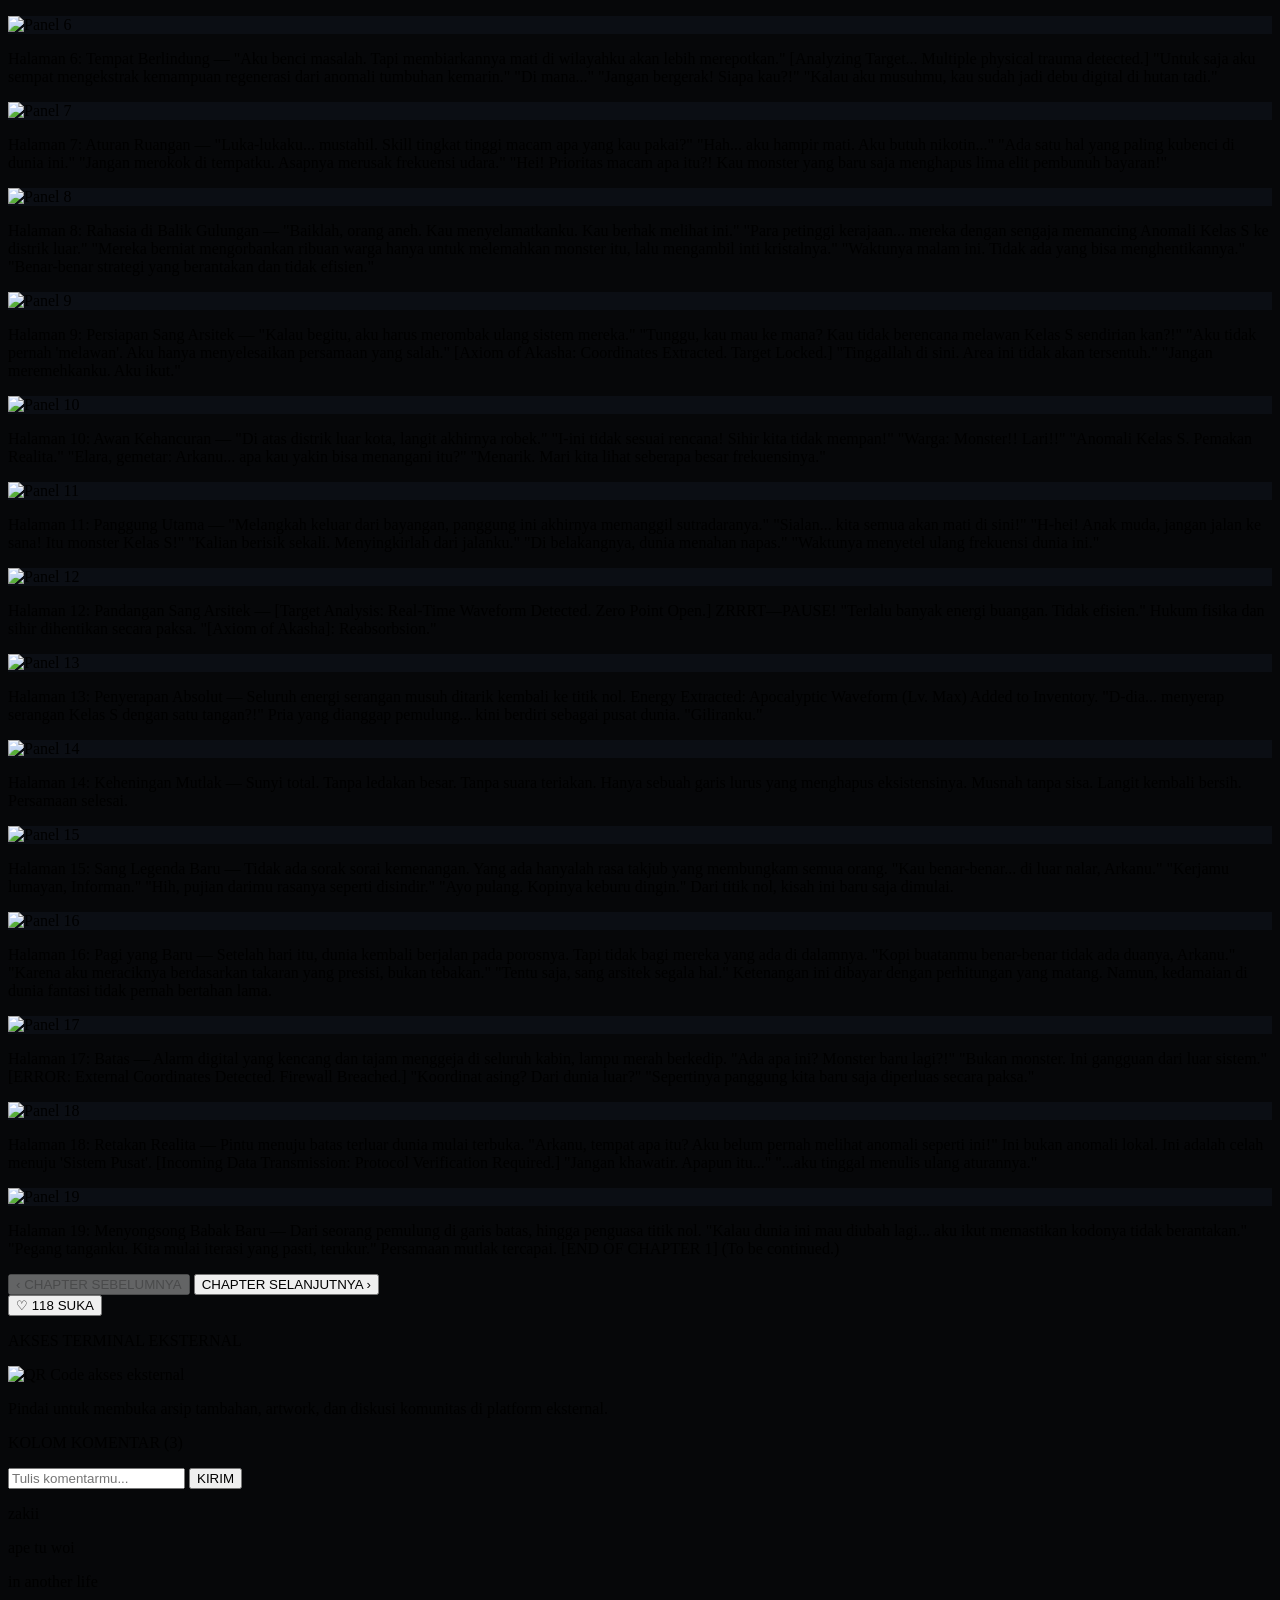
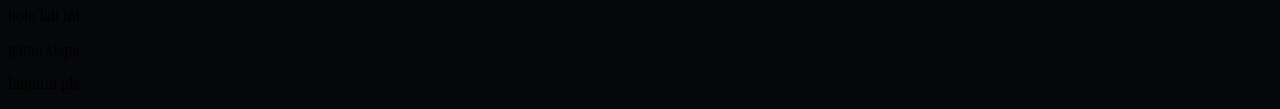
==== commit 5ad5b883: "Add files via upload" ====
--- a/index.html
+++ b/index.html
@@ -212,7 +212,7 @@
         <!-- HERO -->
         <header class="relative min-h-[92vh] flex items-end overflow-hidden scanlines">
             <div class="absolute inset-0">
-                <img src="1000254482_8168423805657947620.webp" class="w-full h-full cover-img opacity-60" alt="Beyond the Borderline Cover" />
+                <img src="cover.png" class="w-full h-full cover-img opacity-60" alt="Beyond the Borderline Cover" />
                 <div class="absolute inset-0 bg-gradient-to-t from-void via-void/70 to-void/30"></div>
                 <div class="absolute inset-0 bg-gradient-to-r from-void/90 via-transparent to-void/60"></div>
             </div>
@@ -244,7 +244,7 @@
 
             <div class="grid md:grid-cols-[280px_1fr] gap-10 items-start">
                 <div class="relative">
-                    <img src="1000254482_8168423805657947620.webp" class="w-full rounded-sm border border-line" alt="Arkanu" />
+                    <img src="sinopsis.png" class="w-full rounded-sm border border-line" alt="Arkanu" />
                     <div class="absolute -bottom-4 -right-4 bg-panel border border-axiom/50 px-3 py-1.5 font-ui text-xs text-axiom tracking-wider rounded-sm">
                         STATUS: TIDAK STABIL
                     </div>
@@ -367,43 +367,43 @@
             code: "AL-001",
             title: "Garis yang Retak",
             panels: [
-                { img: "1000254483_6967735156262565333.webp",
+                { img: "page 1.png",
                     caption: "Di balik tembok pualam itu, para pahlawan palsu merayakan kemenangan mereka. Mereka merampas inti sihirnya... dan membuang sisanya layaknya sampah." },
-                { img: "1000254484_3898534201740538795.webp",
+                { img: "page 2.png",
                     caption: "\"Dunia ini terlalu berisik dengan sihir yang meledak-ledak.\" \"Mereka tidak paham bahwa kekuatan sejati ada pada ketenangan.\" \"Sepotong demi sepotong skill onsinya... aku menyusun ulang hukum realita.\" \"Tanpa suara. Tanpa jejak.\"" },
-                { img: "1000254485_556308257372141.webp",
+                { img: "page 3.png",
                     caption: "\"Area Anomali Tingkat B.\" \"Hancurkan saja semua semaknya! Monster di sini cuma sampah!\" \"Ritme yang berantakan. Terlalu banyak celah untuk dihancurkan.\" \"Biarkan saja. Bukan urusanku.\" [WARNING: EXTREME ANOMALY DETECTED]" },
-                { img: "1000254465_4438498071757236119.webp",
+                { img: "page 4.png",
                     caption: "Halaman 4: Pemicu Kausalitas — \"Ini bukan sekadar monster biasa.\" \"Seseorang merusak keseimbangan area ini.\" \"Jangan biarkan dia hidup!\" \"Sial... Lagi-lagi keributan.\" [Axiom of Akasha: Absolute Silence]." },
-                { img: "1000254466_1618190379911303067.webp",
+                { img: "page 5.png",
                     caption: "Halaman 5: Titik Nol — Hukum ruang dan waktu dibekukan, lalu dihapus dari realita. \"A-apa yang baru saja kau lakukan...? Siapa kau?\" \"Aku hanya membersihkan sampah yang merusak materialku.\" \"Heh... kau penyamar yang buruk...\" \"Sepertinya keheninganku yang tenang sudah resmi berakhir.\"" },
-                { img: "1000254467_5931757535324262924.webp",
+                { img: "page 6.png",
                     caption: "Halaman 6: Tempat Berlindung — \"Aku benci masalah. Tapi membiarkannya mati di wilayahku akan lebih merepotkan.\" [Analyzing Target... Multiple physical trauma detected.] \"Untuk saja aku sempat mengekstrak kemampuan regenerasi dari anomali tumbuhan kemarin.\" \"Di mana...\" \"Jangan bergerak! Siapa kau?!\" \"Kalau aku musuhmu, kau sudah jadi debu digital di hutan tadi.\"" },
-                { img: "1000254468_9209476464640156507.webp",
+                { img: "page 7.png",
                     caption: "Halaman 7: Aturan Ruangan — \"Luka-lukaku... mustahil. Skill tingkat tinggi macam apa yang kau pakai?\" \"Hah... aku hampir mati. Aku butuh nikotin...\" \"Ada satu hal yang paling kubenci di dunia ini.\" \"Jangan merokok di tempatku. Asapnya merusak frekuensi udara.\" \"Hei! Prioritas macam apa itu?! Kau monster yang baru saja menghapus lima elit pembunuh bayaran!\"" },
-                { img: "1000254469_801159502307139086.webp",
+                { img: "page 8.png",
                     caption: "Halaman 8: Rahasia di Balik Gulungan — \"Baiklah, orang aneh. Kau menyelamatkanku. Kau berhak melihat ini.\" \"Para petinggi kerajaan... mereka dengan sengaja memancing Anomali Kelas S ke distrik luar.\" \"Mereka berniat mengorbankan ribuan warga hanya untuk melemahkan monster itu, lalu mengambil inti kristalnya.\" \"Waktunya malam ini. Tidak ada yang bisa menghentikannya.\" \"Benar-benar strategi yang berantakan dan tidak efisien.\"" },
-                { img: "1000254470_8625053260261352238.webp",
+                { img: "page 9.png",
                     caption: "Halaman 9: Persiapan Sang Arsitek — \"Kalau begitu, aku harus merombak ulang sistem mereka.\" \"Tunggu, kau mau ke mana? Kau tidak berencana melawan Kelas S sendirian kan?!\" \"Aku tidak pernah 'melawan'. Aku hanya menyelesaikan persamaan yang salah.\" [Axiom of Akasha: Coordinates Extracted. Target Locked.] \"Tinggallah di sini. Area ini tidak akan tersentuh.\" \"Jangan meremehkanku. Aku ikut.\"" },
-                { img: "1000254471_6533000287278336167.webp",
+                { img: "page 10.png",
                     caption: "Halaman 10: Awan Kehancuran — \"Di atas distrik luar kota, langit akhirnya robek.\" \"I-ini tidak sesuai rencana! Sihir kita tidak mempan!\" \"Warga: Monster!! Lari!!\" \"Anomali Kelas S. Pemakan Realita.\" \"Elara, gemetar: Arkanu... apa kau yakin bisa menangani itu?\" \"Menarik. Mari kita lihat seberapa besar frekuensinya.\"" },
-                { img: "1000254472_940929750165914208.webp",
+                { img: "page 11.png",
                     caption: "Halaman 11: Panggung Utama — \"Melangkah keluar dari bayangan, panggung ini akhirnya memanggil sutradaranya.\" \"Sialan... kita semua akan mati di sini!\" \"H-hei! Anak muda, jangan jalan ke sana! Itu monster Kelas S!\" \"Kalian berisik sekali. Menyingkirlah dari jalanku.\" \"Di belakangnya, dunia menahan napas.\" \"Waktunya menyetel ulang frekuensi dunia ini.\"" },
-                { img: "1000254473_554860646659799779.webp",
+                { img: "page 12.png",
                     caption: "Halaman 12: Pandangan Sang Arsitek — [Target Analysis: Real-Time Waveform Detected. Zero Point Open.] ZRRRT—PAUSE! \"Terlalu banyak energi buangan. Tidak efisien.\" Hukum fisika dan sihir dihentikan secara paksa. \"[Axiom of Akasha]: Reabsorbsion.\"" },
-                { img: "1000254474_5936336854498601625.webp",
+                { img: "page13.png",
                     caption: "Halaman 13: Penyerapan Absolut — Seluruh energi serangan musuh ditarik kembali ke titik nol. Energy Extracted: Apocalyptic Waveform (Lv. Max) Added to Inventory. \"D-dia... menyerap serangan Kelas S dengan satu tangan?!\" Pria yang dianggap pemulung... kini berdiri sebagai pusat dunia. \"Giliranku.\"" },
-                { img: "1000254475_5316233317376257826.webp",
+                { img: "page 14.png",
                     caption: "Halaman 14: Keheningan Mutlak — Sunyi total. Tanpa ledakan besar. Tanpa suara teriakan. Hanya sebuah garis lurus yang menghapus eksistensinya. Musnah tanpa sisa. Langit kembali bersih. Persamaan selesai." },
-                { img: "1000254476_235431612127917964.webp",
+                { img: "page 15.png",
                     caption: "Halaman 15: Sang Legenda Baru — Tidak ada sorak sorai kemenangan. Yang ada hanyalah rasa takjub yang membungkam semua orang. \"Kau benar-benar... di luar nalar, Arkanu.\" \"Kerjamu lumayan, Informan.\" \"Hih, pujian darimu rasanya seperti disindir.\" \"Ayo pulang. Kopinya keburu dingin.\" Dari titik nol, kisah ini baru saja dimulai." },
-                { img: "1000254477_6125835828808060812.webp",
+                { img: "page 16.png",
                     caption: "Halaman 16: Pagi yang Baru — Setelah hari itu, dunia kembali berjalan pada porosnya. Tapi tidak bagi mereka yang ada di dalamnya. \"Kopi buatanmu benar-benar tidak ada duanya, Arkanu.\" \"Karena aku meraciknya berdasarkan takaran yang presisi, bukan tebakan.\" \"Tentu saja, sang arsitek segala hal.\" Ketenangan ini dibayar dengan perhitungan yang matang. Namun, kedamaian di dunia fantasi tidak pernah bertahan lama." },
-                { img: "1000254478_6442421818354970369.webp",
+                { img: "page 17.png",
                     caption: "Halaman 17: Batas — Alarm digital yang kencang dan tajam menggeja di seluruh kabin, lampu merah berkedip. \"Ada apa ini? Monster baru lagi?!\" \"Bukan monster. Ini gangguan dari luar sistem.\" [ERROR: External Coordinates Detected. Firewall Breached.] \"Koordinat asing? Dari dunia luar?\" \"Sepertinya panggung kita baru saja diperluas secara paksa.\"" },
-                { img: "1000254479_7274989570377708911.webp",
+                { img: "page 18.png",
                     caption: "Halaman 18: Retakan Realita — Pintu menuju batas terluar dunia mulai terbuka. \"Arkanu, tempat apa itu? Aku belum pernah melihat anomali seperti ini!\" Ini bukan anomali lokal. Ini adalah celah menuju 'Sistem Pusat'. [Incoming Data Transmission: Protocol Verification Required.] \"Jangan khawatir. Apapun itu...\" \"...aku tinggal menulis ulang aturannya.\"" },
-                { img: "1000254480_8816376533486665891.webp",
+                { img: "page 19.png",
                     caption: "Halaman 19: Menyongsong Babak Baru — Dari seorang pemulung di garis batas, hingga penguasa titik nol. \"Kalau dunia ini mau diubah lagi... aku ikut memastikan kodonya tidak berantakan.\" \"Pegang tanganku. Kita mulai iterasi yang pasti, terukur.\" Persamaan mutlak tercapai. [END OF CHAPTER 1] (To be continued.)" }
             ]
         }, {
@@ -451,12 +451,12 @@
         }];
 
         let currentChapter = 1;
-        let likeCount = 142;
+        let likeCount = 1;
         let liked = false;
         let comments = [
-            { name: "pembaca_anomali", text: "Panel terakhir bikin merinding, gaya art-nya gelap banget!" },
-            { name: "arkanu_fan", text: "Axiom of Akasha ini konsepnya keren, mengingatkan sama ORV tapi tetap unik." },
-            { name: "elara_observer", text: "Arkanu dan Elara chemistry-nya dapet banget. Semoga chapter 2 cepet rilis!" },
+            { name: "zakii", text: "ape tu woi" },
+            { name: "in another life", text: "bole lah ini" },
+            { name: "gatau siapa", text: "lanjutin pls" },
         ];
 
         /* ---------- RENDER CHAPTER LIST ---------- */
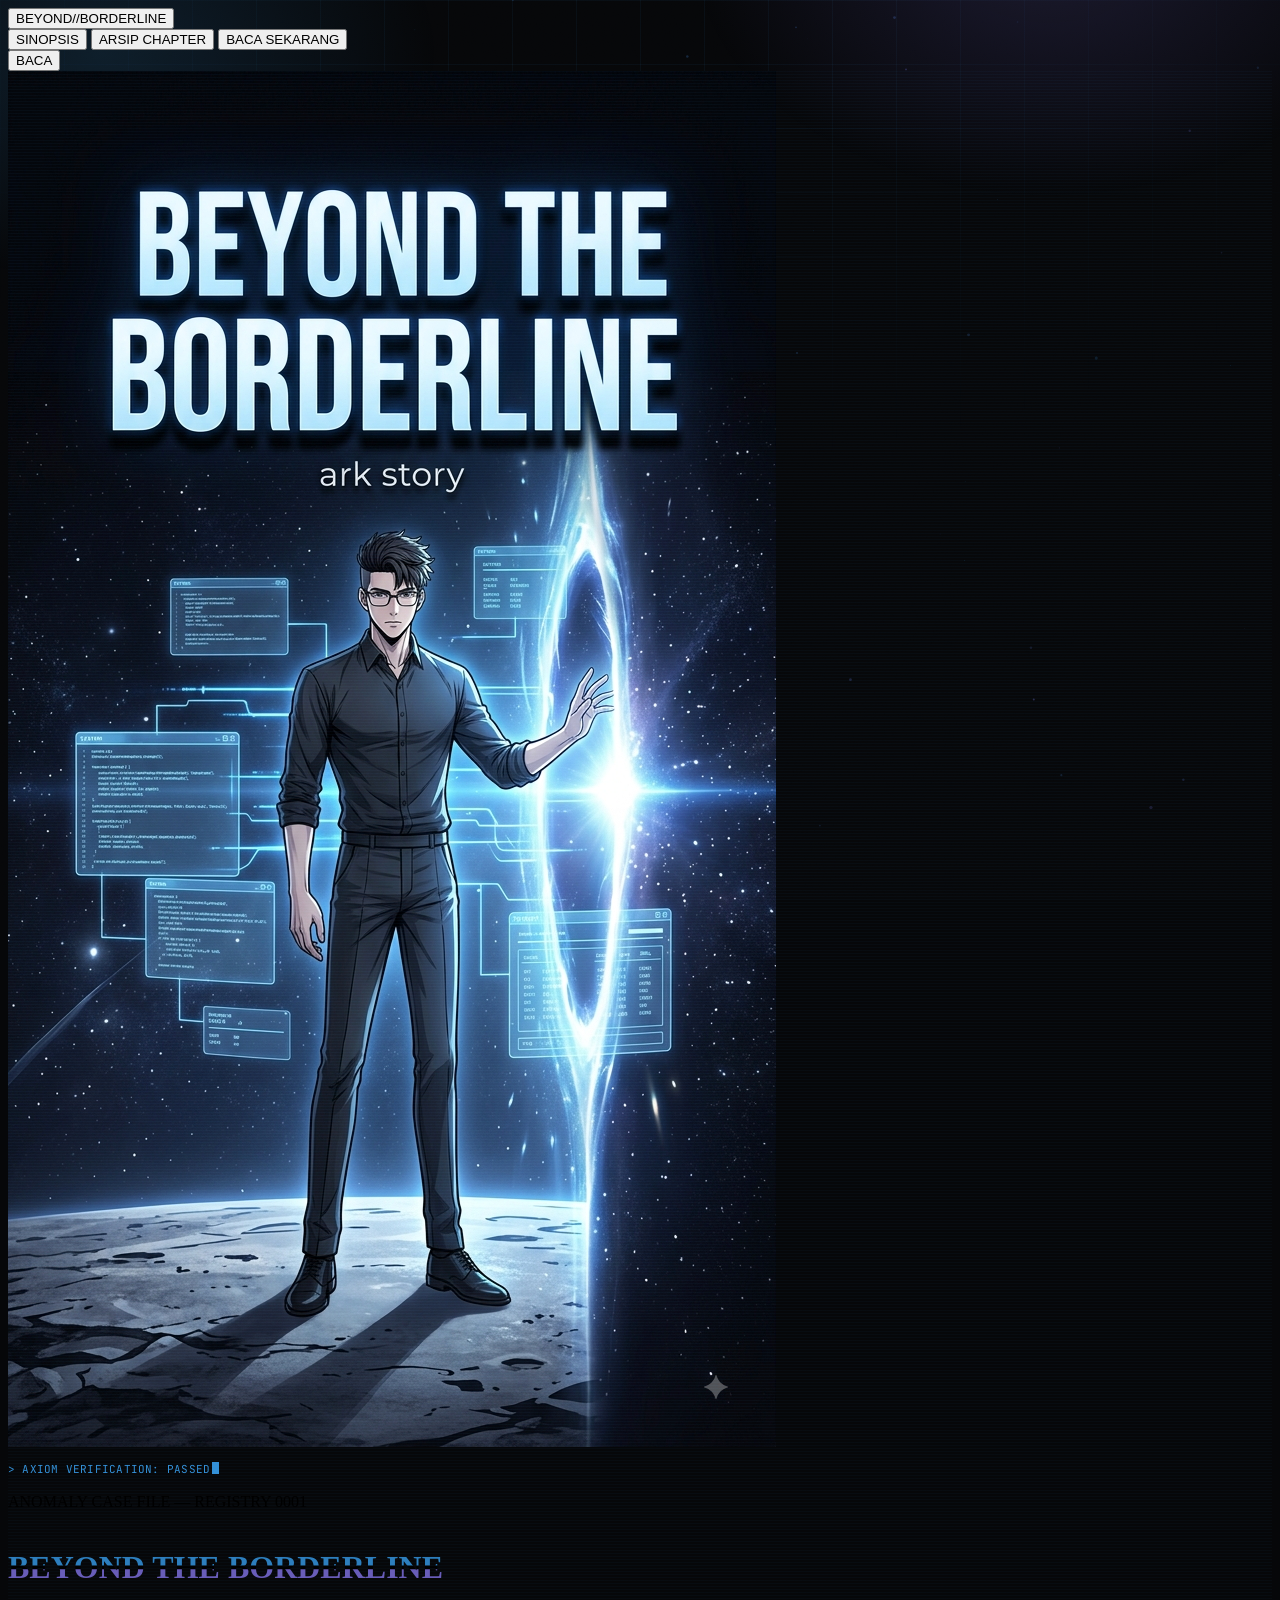
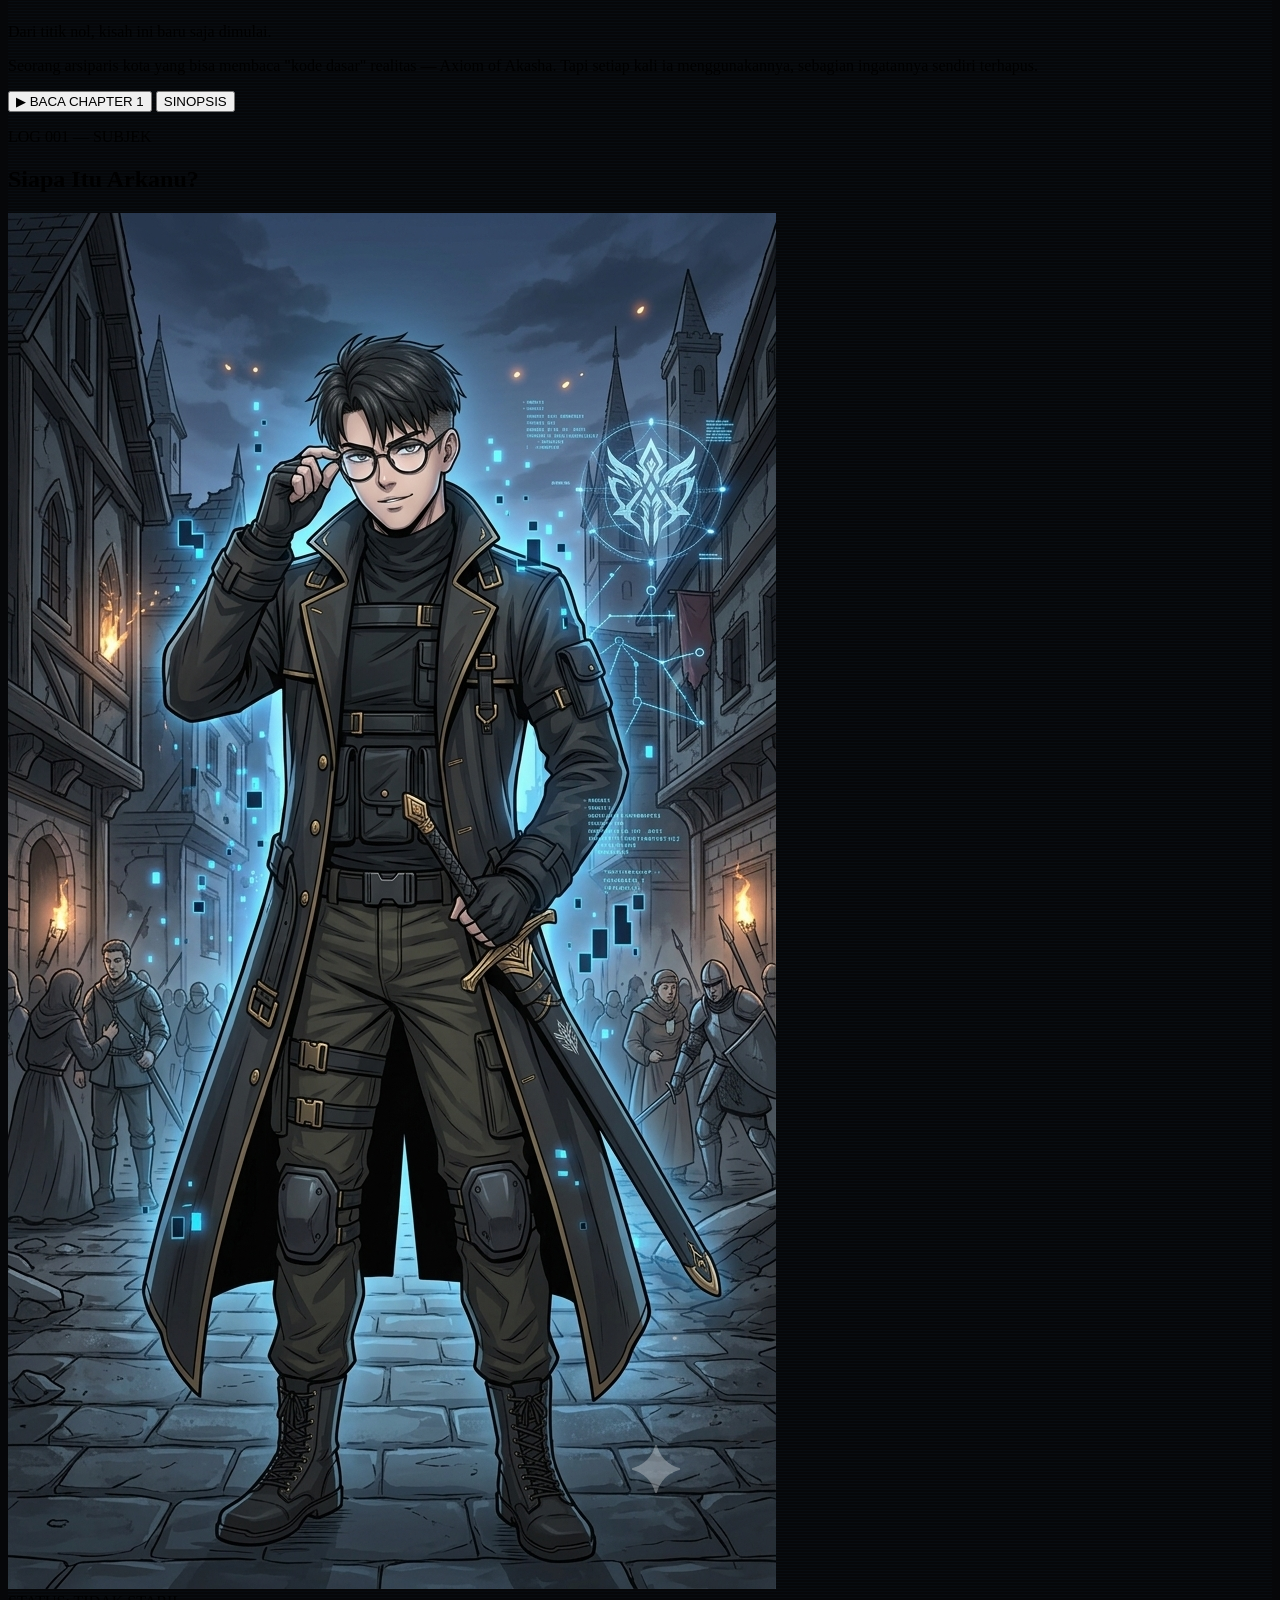
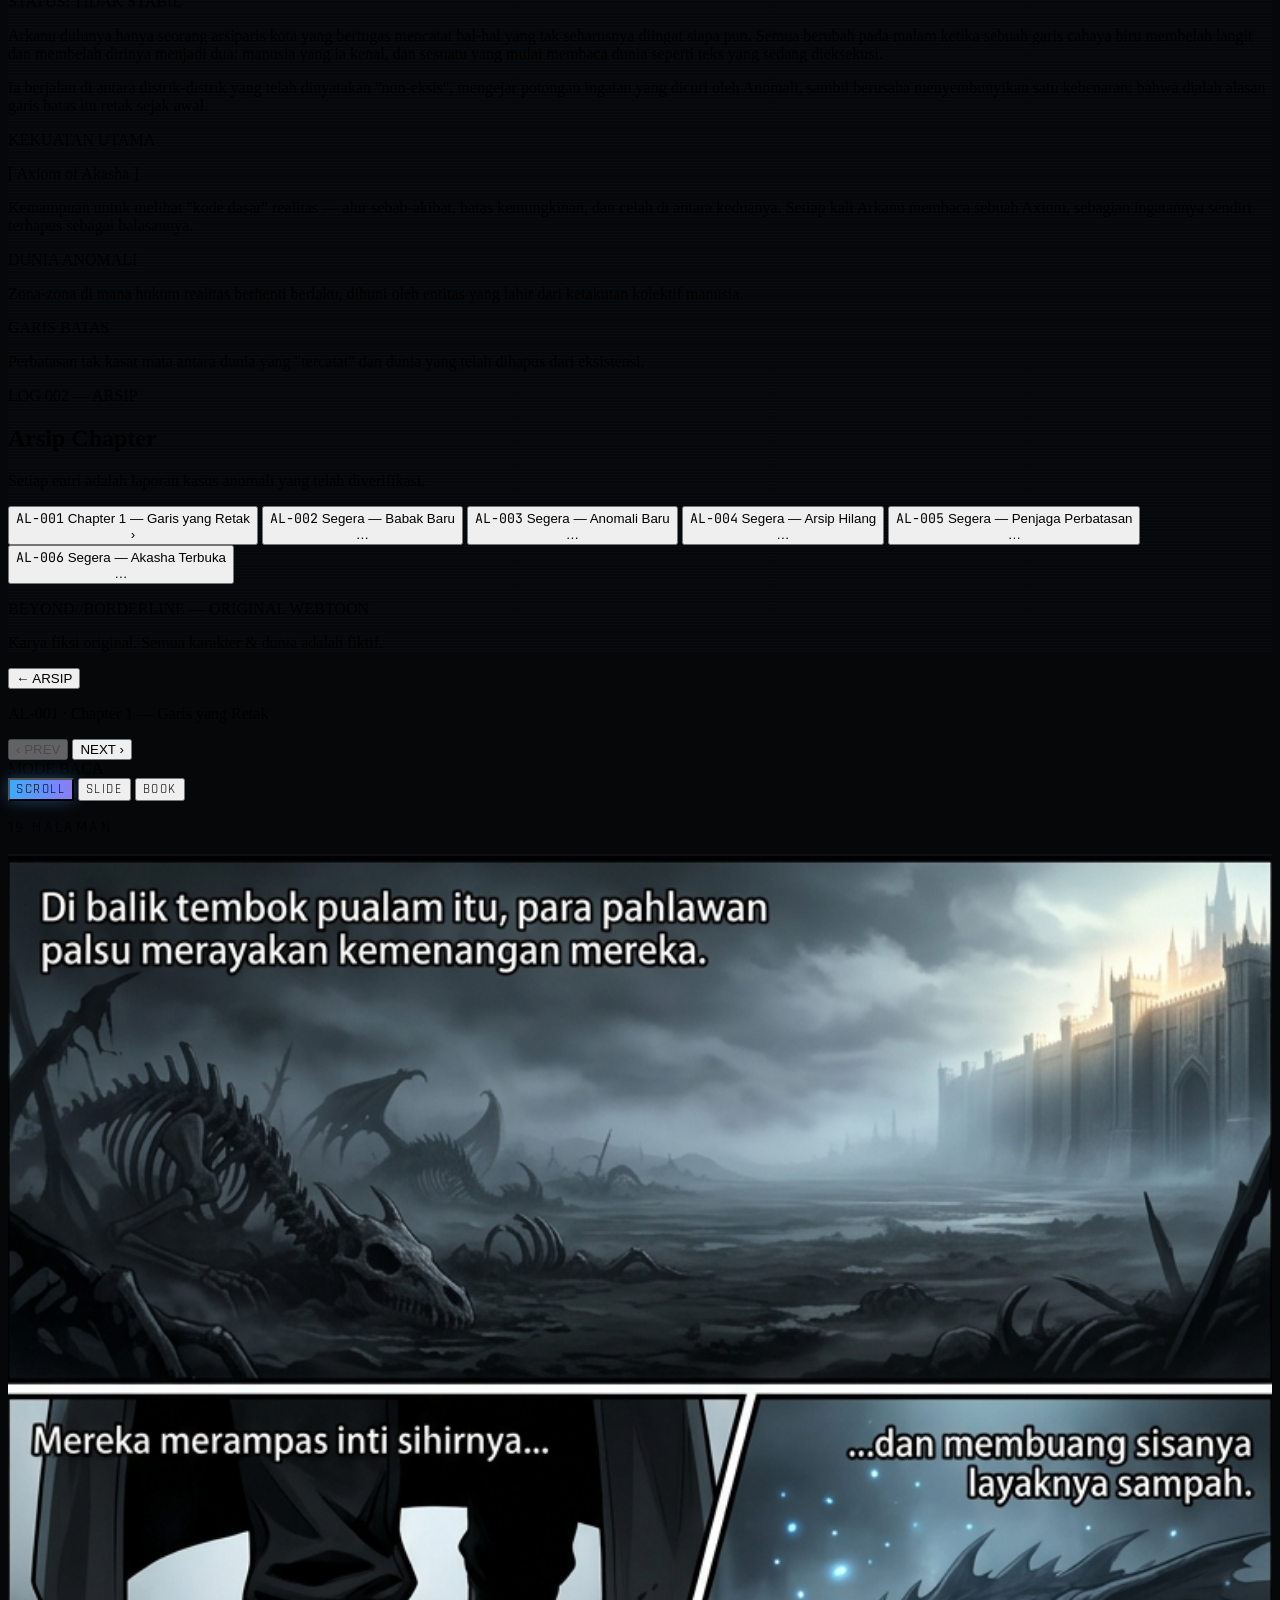
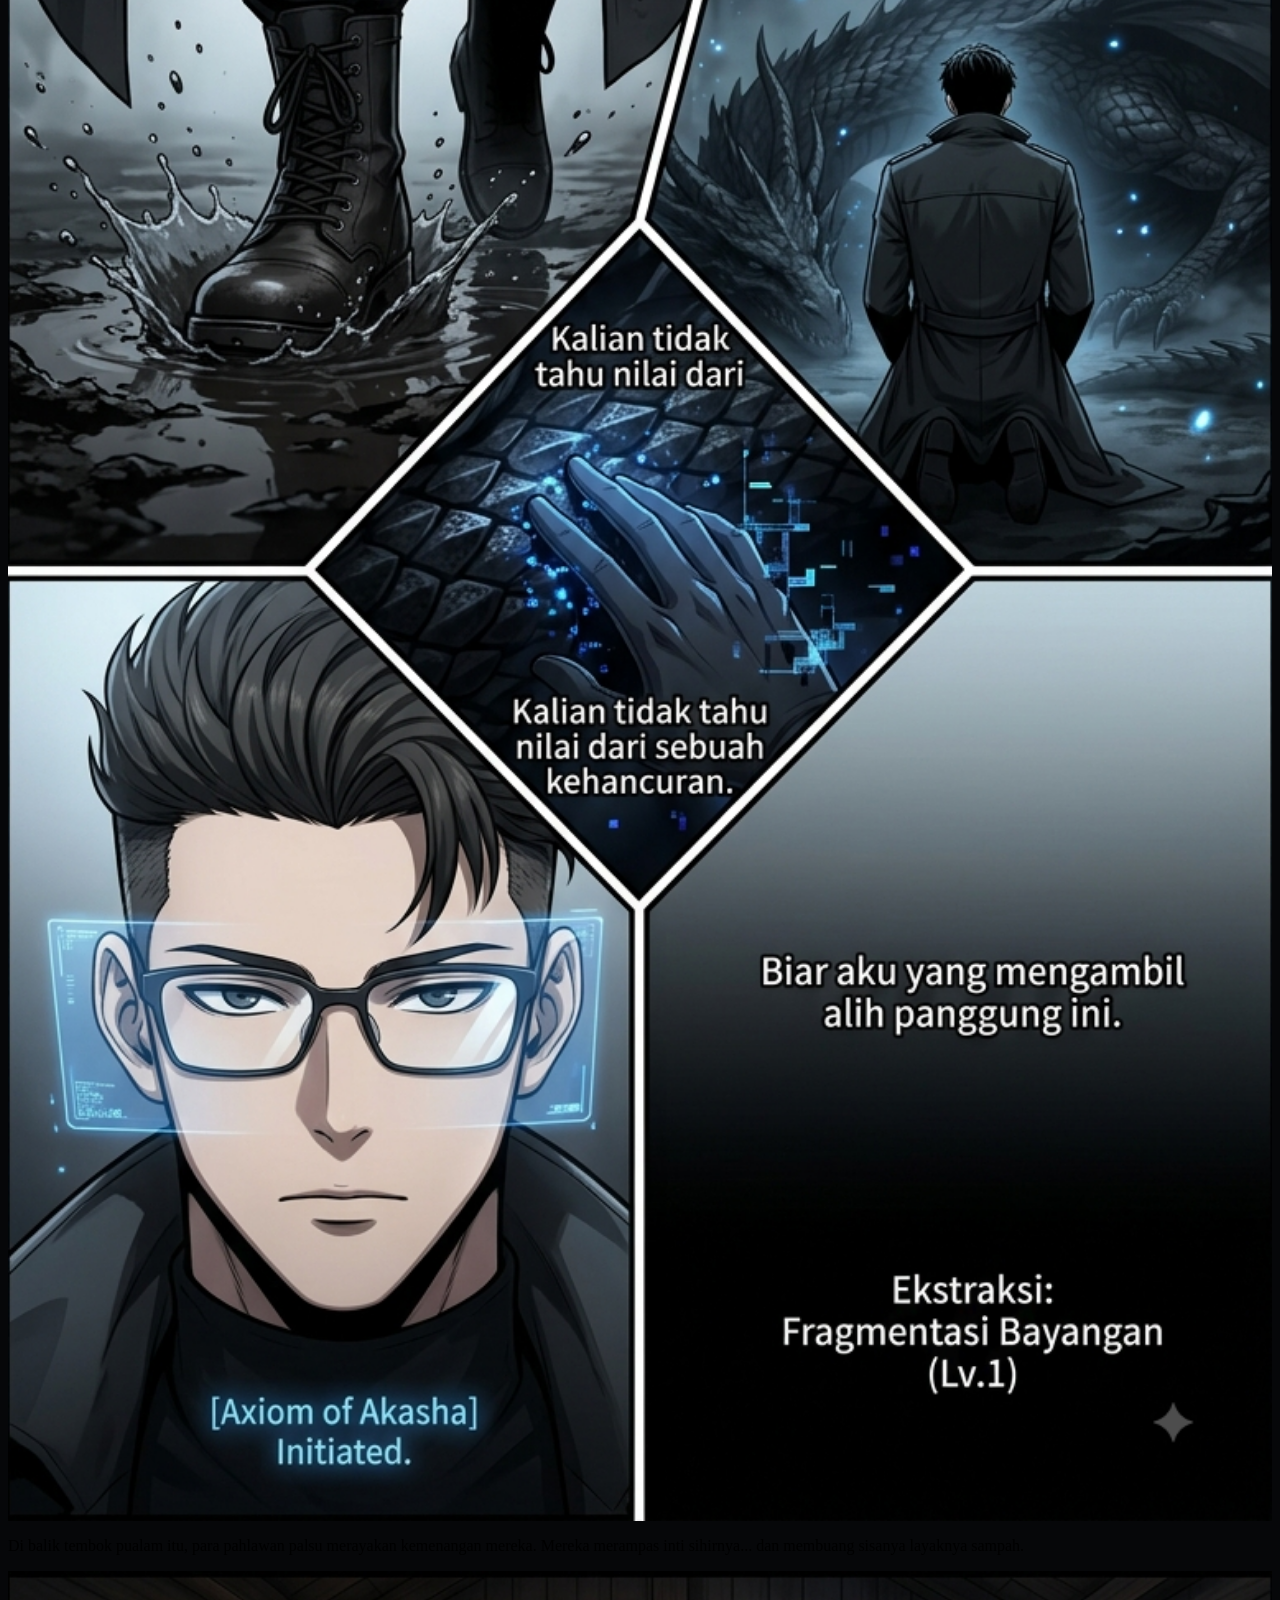
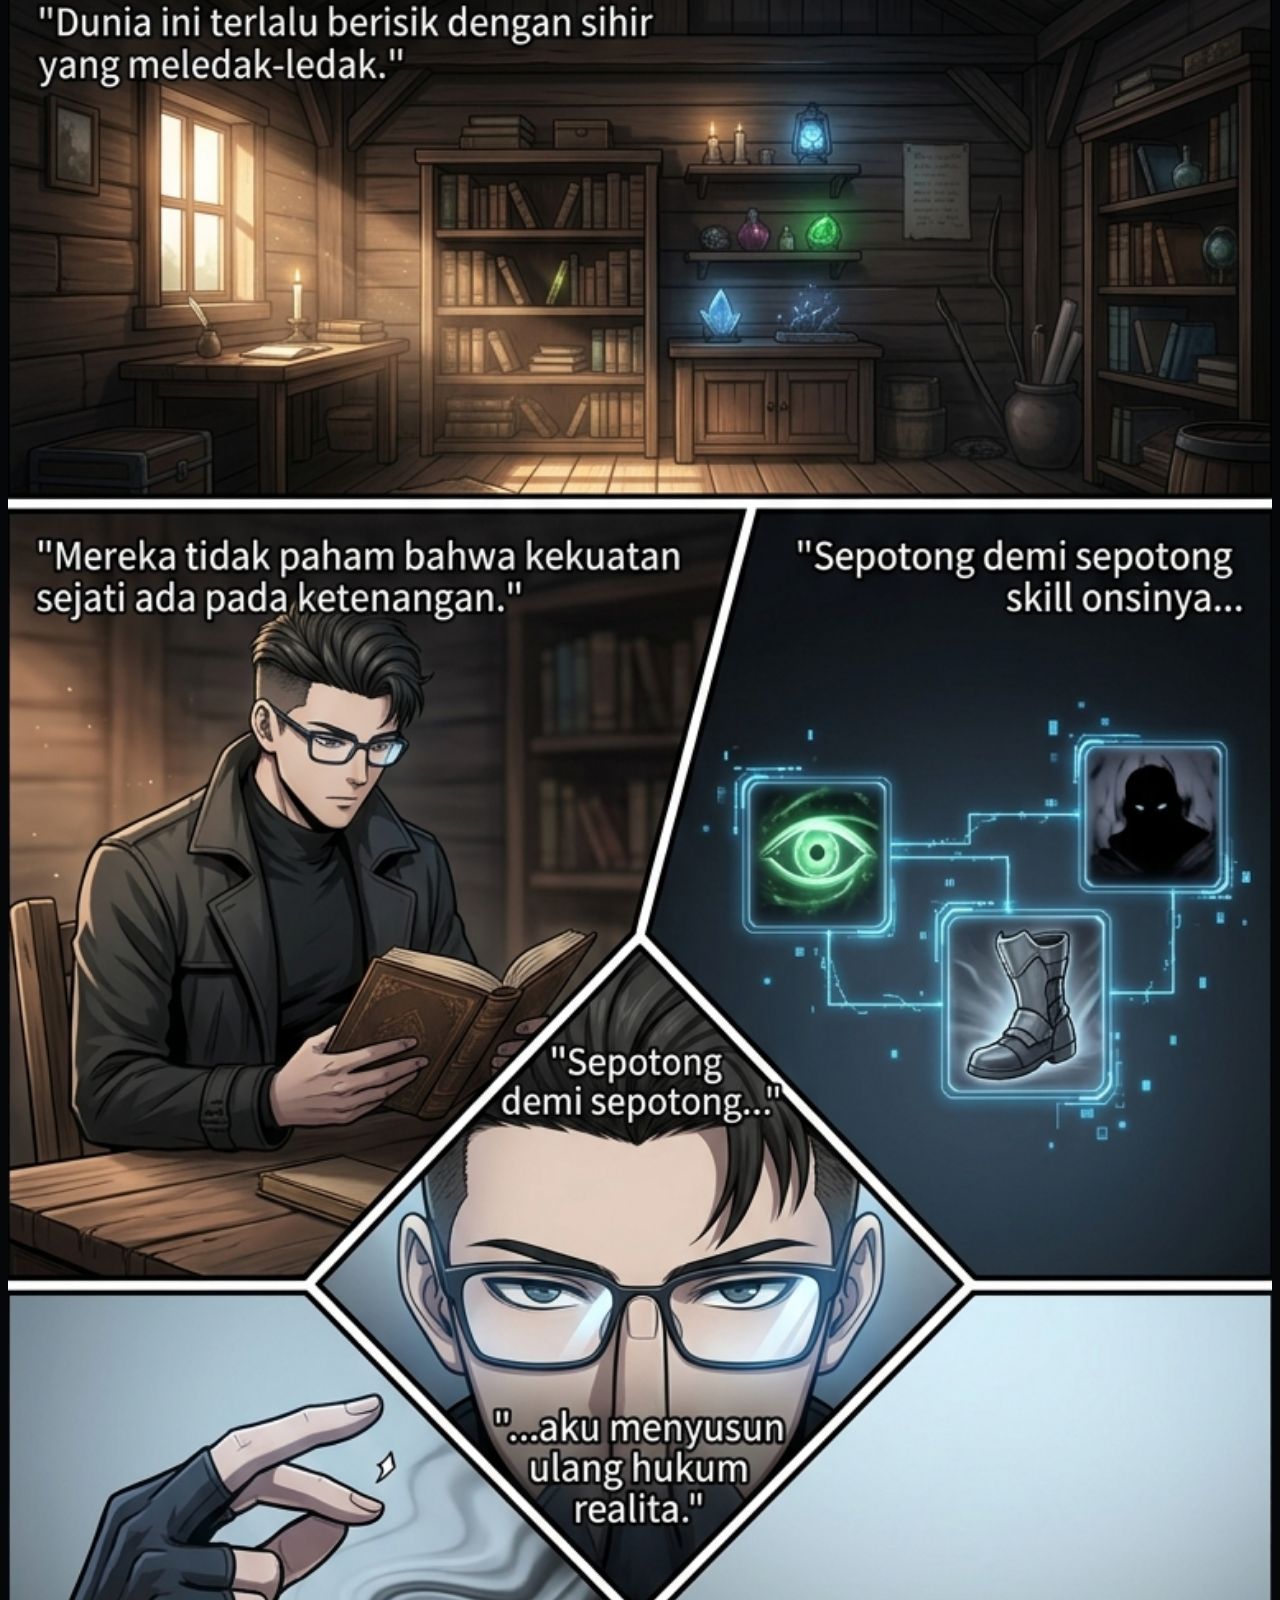
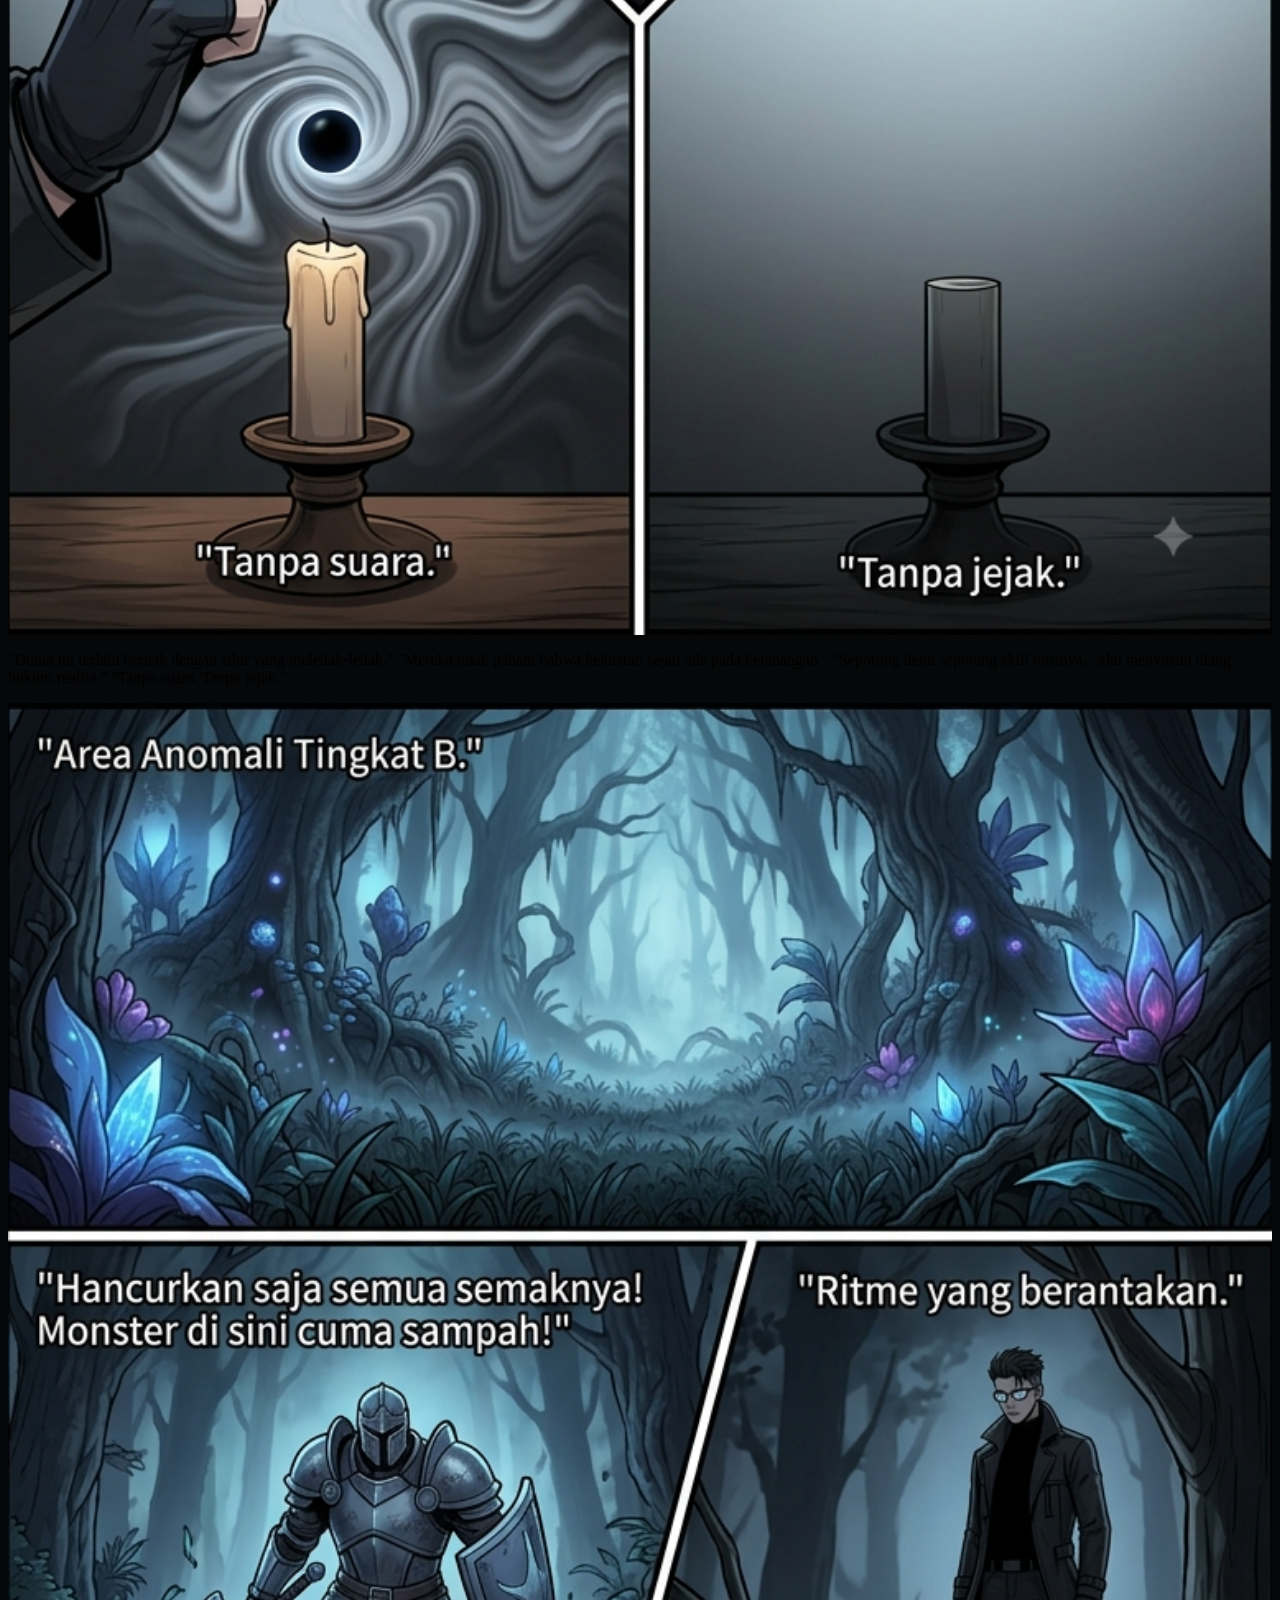
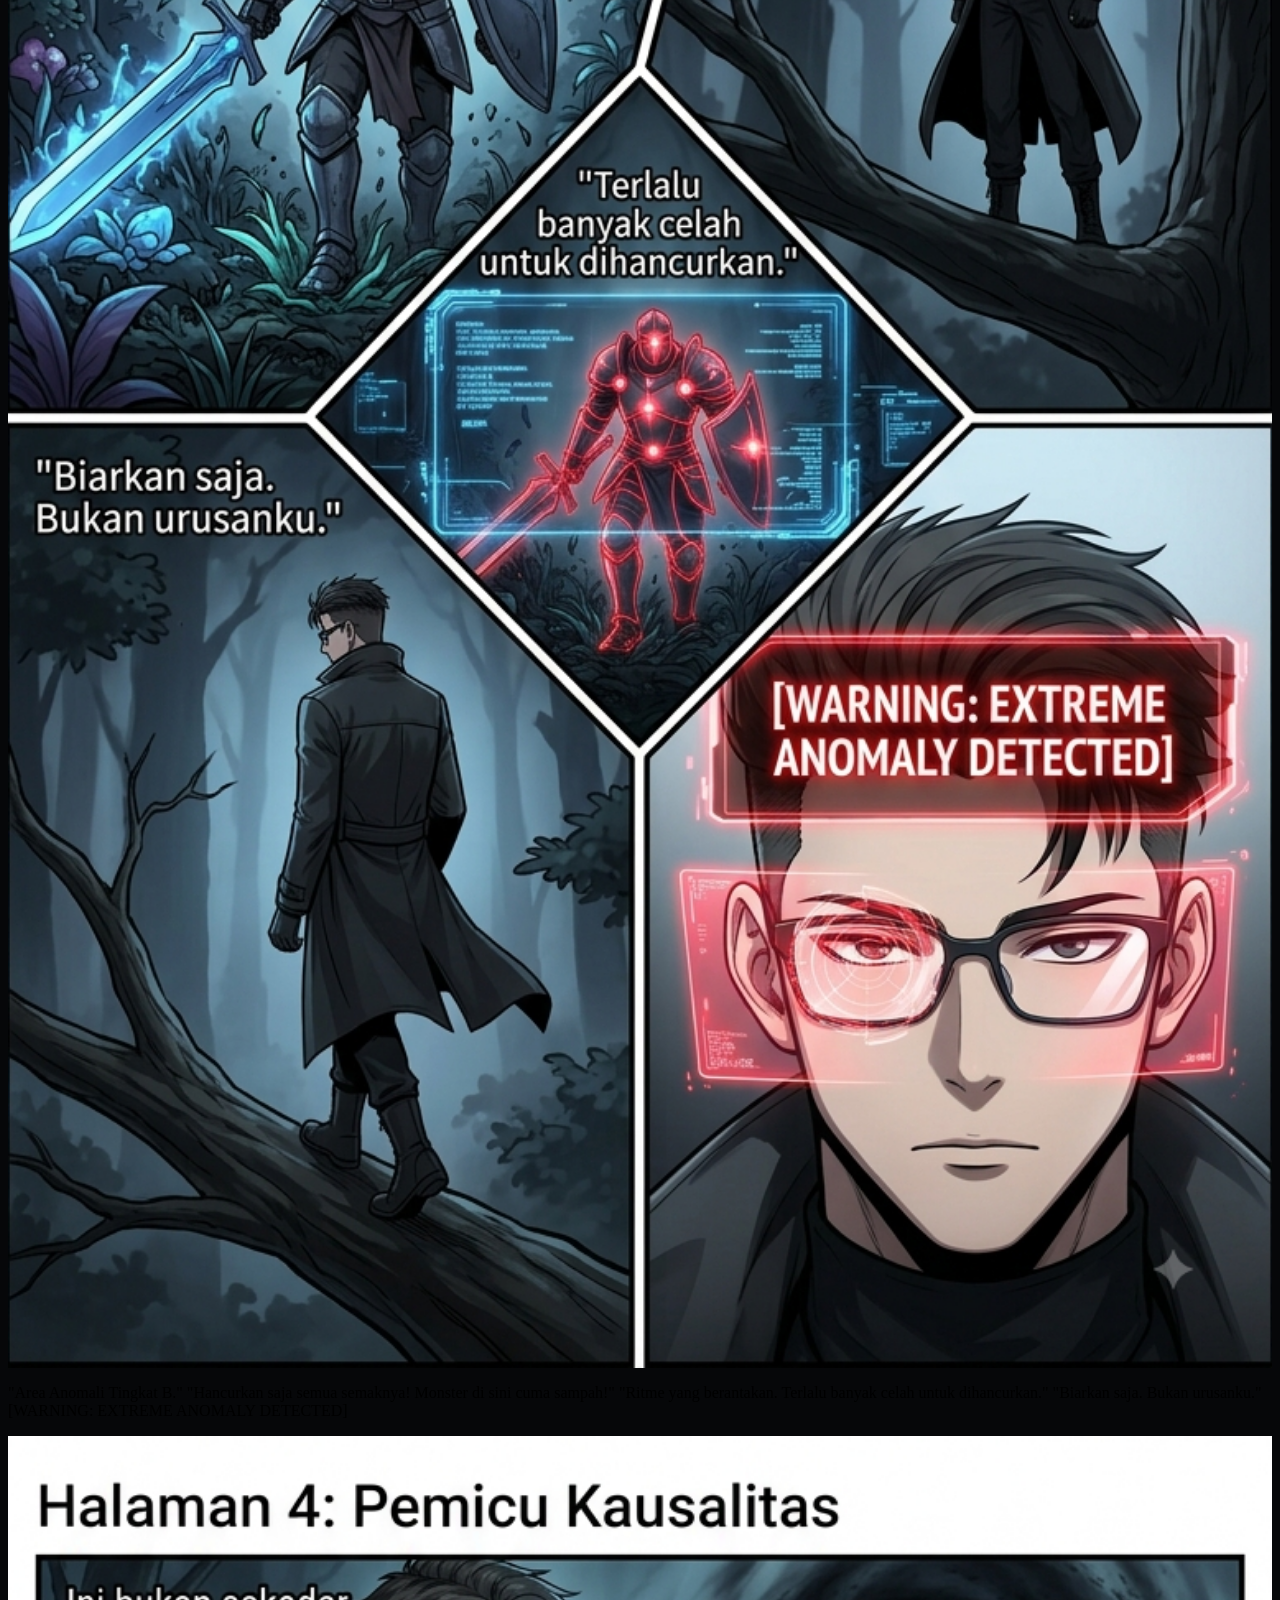
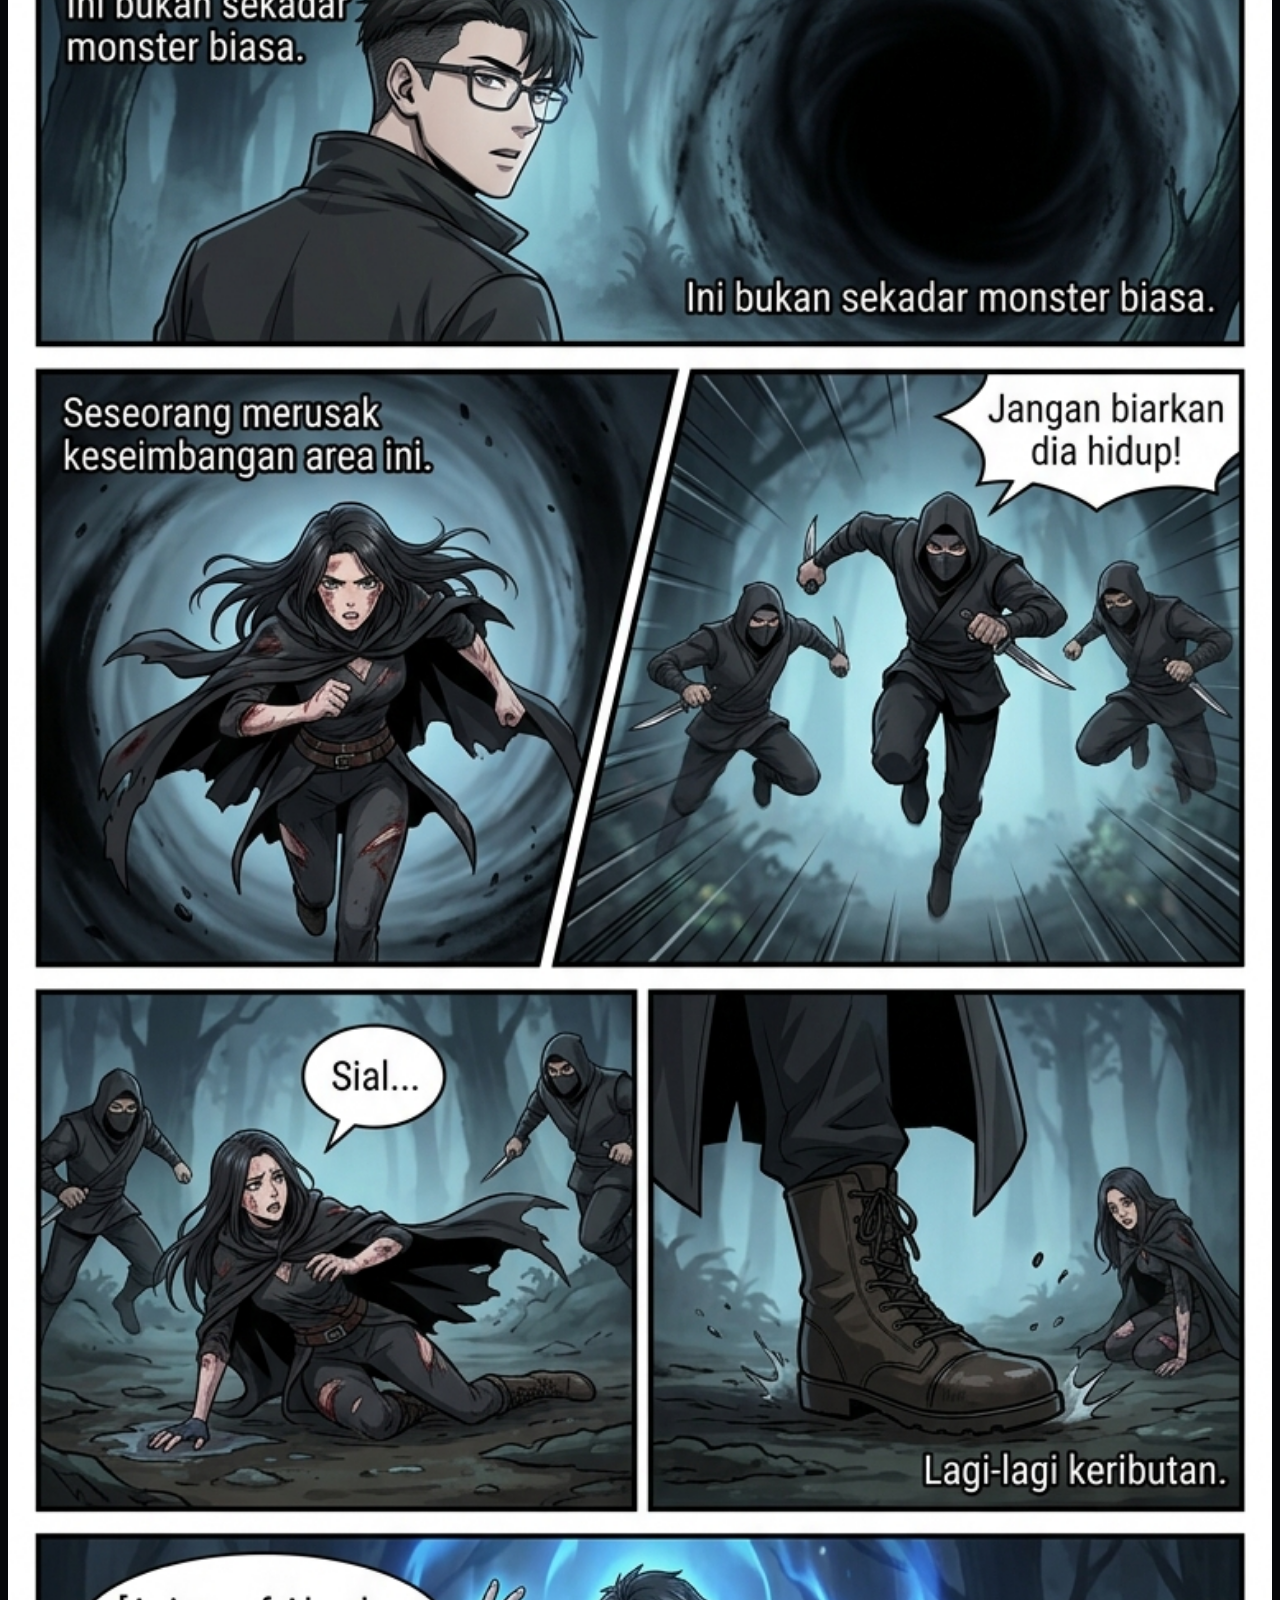
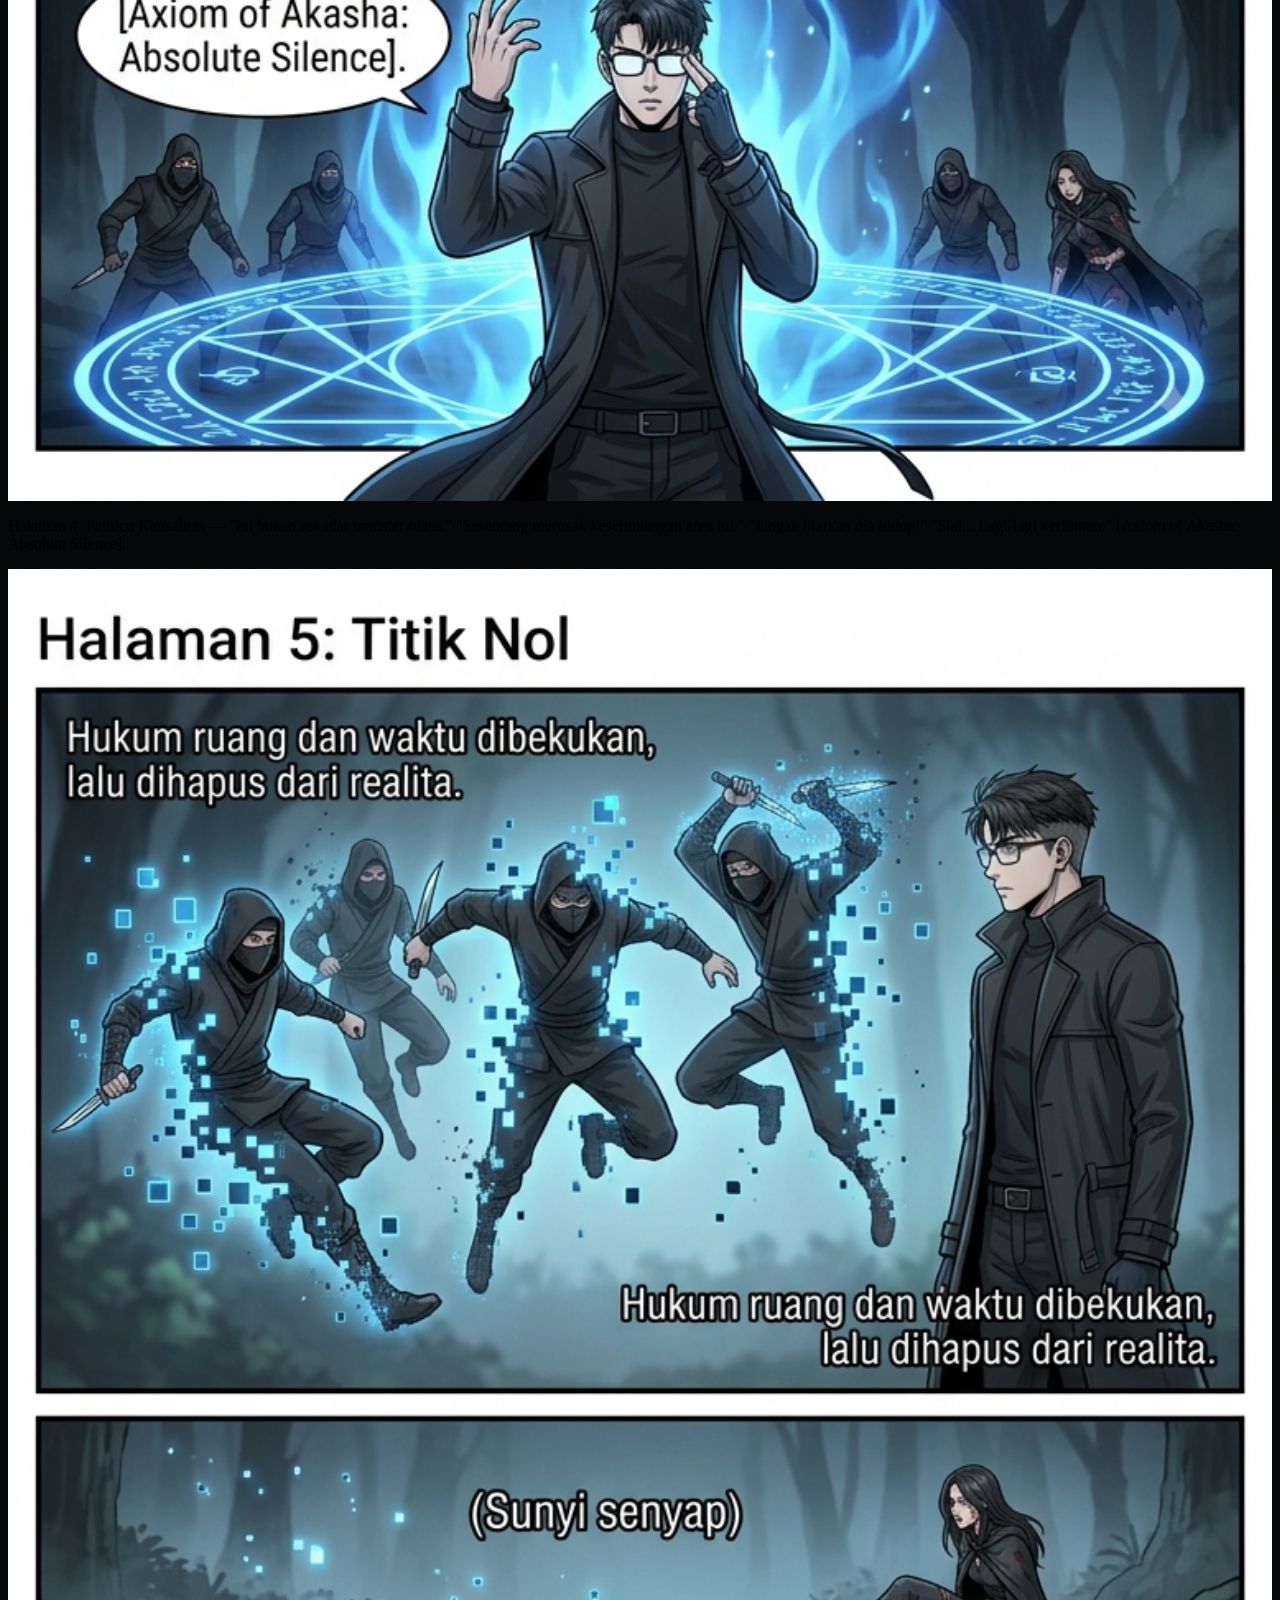
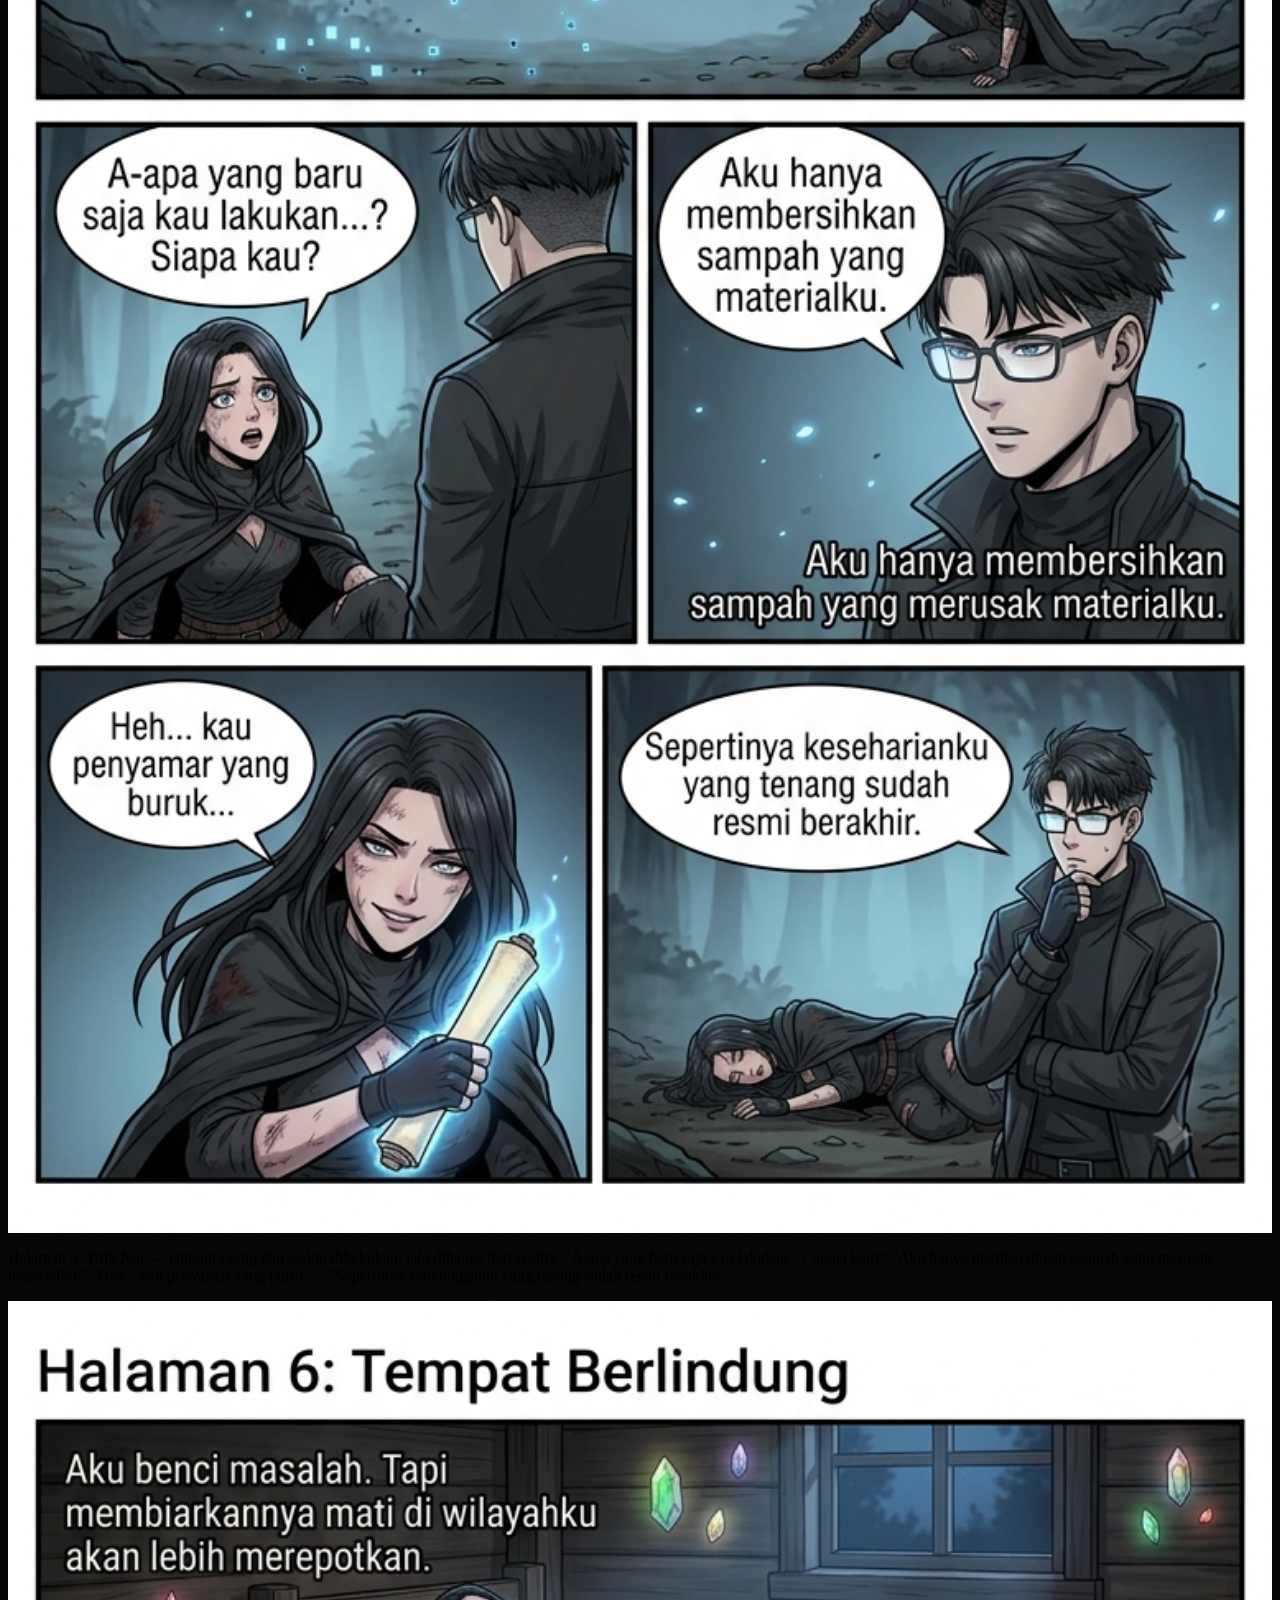
==== commit 4cfe7666: "Add files via upload" ====
--- a/index.html
+++ b/index.html
@@ -7,7 +7,7 @@
     <script src="https://cdn.tailwindcss.com">
     </script>
     <link rel="preconnect" href="https://fonts.googleapis.com" />
-    <link href="https://fonts.googleapis.com/css2?family=Orbitron:wght@600;700;800&family=Rajdhani:wght@500;600;700&family=Inter:wght@400;500;600&display=swap" rel="stylesheet" />
+    <link href="https://fonts.googleapis.com/css2?family=Orbitron:wght@600;700;800;900&family=Rajdhani:wght@500;600;700&family=Inter:wght@400;500;600&family=JetBrains+Mono:wght@400;500;600&display=swap" rel="stylesheet" />
     <script>
         tailwind.config = {
             theme: {
@@ -19,6 +19,7 @@
                         line: '#232A36',
                         axiom: '#3DA9FC',
                         anomaly: '#8B7CF6',
+                        warn: '#FF6B57',
                         ink: '#E7ECF5',
                         muted: '#7C8798',
                     },
@@ -26,6 +27,7 @@
                         display: ['Orbitron', 'sans-serif'],
                         ui: ['Rajdhani', 'sans-serif'],
                         body: ['Inter', 'sans-serif'],
+                        mono: ['JetBrains Mono', 'monospace'],
                     },
                 }
             }
@@ -186,9 +188,392 @@
             height: auto;
             background: #0B0E14;
         }
+
+        /* ---------- READER PAGE-LOAD TRANSITION ---------- */
+        #page-reader.reader-enter { animation: readerIn 0.45s ease-out both; }
+        @keyframes readerIn {
+            from { opacity: 0; }
+            to { opacity: 1; }
+        }
+
+        /* ---------- READING PROGRESS BAR ---------- */
+        .read-progress-track {
+            position: sticky;
+            top: 64px;
+            z-index: 41;
+            height: 2px;
+            background: #0B0E14;
+        }
+        .read-progress-fill {
+            height: 100%;
+            width: 0%;
+            background: linear-gradient(90deg, #3DA9FC, #8B7CF6);
+            transition: width 0.15s linear;
+        }
+
+        /* ---------- MODE SWITCHER ---------- */
+        .mode-btn {
+            font-family: 'Rajdhani', sans-serif;
+            letter-spacing: 0.12em;
+        }
+        .mode-btn.active {
+            color: #060709;
+            background: linear-gradient(90deg, #3DA9FC, #8B7CF6);
+            box-shadow: 0 0 16px rgba(61, 169, 252, 0.35);
+        }
+
+        /* ---------- SLIDE MODE ---------- */
+        .slide-viewport {
+            position: relative;
+            width: 100%;
+            overflow: hidden;
+            touch-action: pan-y;
+            background: #0B0E14;
+        }
+        .slide-track {
+            display: flex;
+            will-change: transform;
+            transition: transform 0.42s cubic-bezier(.65, 0, .35, 1);
+        }
+        .slide-track.dragging { transition: none; }
+        .slide-panel {
+            flex: 0 0 100%;
+            width: 100%;
+            max-width: 100%;
+        }
+        .slide-panel img {
+            width: 100%;
+            height: auto;
+            display: block;
+            user-select: none;
+            -webkit-user-drag: none;
+        }
+        .tap-zone {
+            position: absolute;
+            top: 0;
+            bottom: 0;
+            width: 30%;
+            z-index: 5;
+            cursor: pointer;
+        }
+        .slide-arrow {
+            position: absolute;
+            top: 50%;
+            transform: translateY(-50%);
+            z-index: 10;
+            width: 40px;
+            height: 40px;
+            display: flex;
+            align-items: center;
+            justify-content: center;
+            border-radius: 999px;
+            background: rgba(6, 7, 9, 0.55);
+            border: 1px solid #232A36;
+            color: #E7ECF5;
+            backdrop-filter: blur(4px);
+            transition: border-color 0.2s, color 0.2s, opacity 0.2s;
+        }
+        .slide-arrow:hover { border-color: #3DA9FC; color: #3DA9FC; }
+        .slide-arrow:disabled { opacity: 0; pointer-events: none; }
+
+        /* ---------- BOOK MODE ---------- */
+        .book-stage {
+            position: relative;
+            width: 100%;
+            perspective: 2400px;
+            background: #0B0E14;
+            overflow: hidden;
+        }
+        .book-layer {
+            position: relative;
+            width: 100%;
+        }
+        .book-layer img {
+            width: 100%;
+            height: auto;
+            display: block;
+        }
+        .book-under {
+            position: absolute;
+            inset: 0;
+            z-index: 1;
+        }
+        .book-under img {
+            width: 100%;
+            height: 100%;
+            object-fit: cover;
+        }
+        .book-top {
+            position: relative;
+            z-index: 2;
+            transform-origin: left center;
+            transform-style: preserve-3d;
+            transition: transform 0.55s cubic-bezier(.45, 0, .4, 1);
+            box-shadow: -4px 0 24px rgba(0,0,0,0.5);
+        }
+        .book-top.flip-fwd {
+            transform: rotateY(-140deg);
+        }
+        .book-top.flip-back-origin {
+            transform-origin: right center;
+        }
+        .book-top.flip-bwd {
+            transform: rotateY(140deg);
+        }
+        .book-spine-shadow::after {
+            content: "";
+            position: absolute;
+            inset: 0;
+            background: linear-gradient(90deg, rgba(0,0,0,0.35), transparent 18%);
+            pointer-events: none;
+            z-index: 3;
+        }
+
+        /* ---------- SHARED READER COUNTER / DOTS ---------- */
+        .reader-counter {
+            font-family: 'Rajdhani', sans-serif;
+            letter-spacing: 0.15em;
+        }
+        .end-of-chapter-card {
+            animation: panelIn 0.5s ease-out both;
+        }
+
+        /* =========================================================
+           AMBIENT BACKGROUND SYSTEM
+           ========================================================= */
+        body {
+            position: relative;
+        }
+        #akasha-field {
+            position: fixed;
+            inset: 0;
+            z-index: 0;
+            pointer-events: none;
+            opacity: 0.55;
+        }
+        .bg-grid {
+            position: fixed;
+            inset: 0;
+            z-index: 0;
+            pointer-events: none;
+            background-image:
+                linear-gradient(rgba(61,169,252,0.05) 1px, transparent 1px),
+                linear-gradient(90deg, rgba(61,169,252,0.05) 1px, transparent 1px);
+            background-size: 64px 64px;
+            -webkit-mask-image: radial-gradient(ellipse 90% 70% at 50% 0%, #000 20%, transparent 75%);
+            mask-image: radial-gradient(ellipse 90% 70% at 50% 0%, #000 20%, transparent 75%);
+        }
+        .bg-glow {
+            position: fixed;
+            inset: 0;
+            z-index: 0;
+            pointer-events: none;
+            background:
+                radial-gradient(600px 420px at 82% -6%, rgba(139,124,246,0.16), transparent 60%),
+                radial-gradient(560px 380px at 8% 6%, rgba(61,169,252,0.14), transparent 60%);
+        }
+        .grain-overlay {
+            position: fixed;
+            inset: 0;
+            z-index: 1;
+            pointer-events: none;
+            opacity: 0.05;
+            mix-blend-mode: overlay;
+            background-image: url("data:image/svg+xml;utf8,<svg xmlns='http://www.w3.org/2000/svg' width='140' height='140'><filter id='n'><feTurbulence type='fractalNoise' baseFrequency='0.9' numOctaves='2' stitchTiles='stitch'/></filter><rect width='100%25' height='100%25' filter='url(%23n)'/></svg>");
+        }
+        main, #page-landing, #page-reader, nav, footer {
+            position: relative;
+            z-index: 2;
+        }
+
+        /* =========================================================
+           BOOT SEQUENCE (hero intro)
+           ========================================================= */
+        .boot-log {
+            font-family: 'JetBrains Mono', monospace;
+            font-size: 11px;
+            letter-spacing: 0.02em;
+            color: #3DA9FC;
+            min-height: 1.4em;
+            opacity: 0.85;
+        }
+        .boot-log .boot-caret {
+            display: inline-block;
+            width: 7px;
+            height: 12px;
+            background: #3DA9FC;
+            margin-left: 2px;
+            vertical-align: -1px;
+            animation: caretBlink 0.9s steps(1) infinite;
+        }
+        @keyframes caretBlink {
+            0%, 49% { opacity: 1; }
+            50%, 100% { opacity: 0; }
+        }
+        .hero-reveal {
+            opacity: 0;
+            transform: translateY(14px);
+            animation: heroReveal 0.7s cubic-bezier(.16,1,.3,1) forwards;
+        }
+        @keyframes heroReveal {
+            to { opacity: 1; transform: translateY(0); }
+        }
+
+        /* =========================================================
+           SCROLL REVEAL
+           ========================================================= */
+        .reveal {
+            opacity: 0;
+            transform: translateY(28px);
+            transition: opacity 0.7s cubic-bezier(.16,1,.3,1), transform 0.7s cubic-bezier(.16,1,.3,1);
+            transition-delay: var(--delay, 0ms);
+        }
+        .reveal.reveal-in {
+            opacity: 1;
+            transform: translateY(0);
+        }
+
+        /* =========================================================
+           CHAPTER LIST — glitch stagger-in + scan sweep
+           ========================================================= */
+        .case-row {
+            position: relative;
+            opacity: 0;
+            transform: translateX(-10px);
+            animation: rowIn 0.5s cubic-bezier(.16,1,.3,1) forwards;
+            animation-delay: var(--row-delay, 0ms);
+            overflow: hidden;
+        }
+        @keyframes rowIn {
+            to { opacity: 1; transform: translateX(0); }
+        }
+        .case-row::before {
+            content: "";
+            position: absolute;
+            left: 0; top: 0; bottom: 0;
+            width: 2px;
+            background: linear-gradient(180deg, #3DA9FC, #8B7CF6);
+            transform: scaleY(0);
+            transform-origin: top;
+            transition: transform 0.35s ease-out;
+        }
+        .case-row:hover::before { transform: scaleY(1); }
+        .case-row::after {
+            content: "";
+            position: absolute;
+            inset: 0;
+            background: linear-gradient(90deg, transparent, rgba(61,169,252,0.06), transparent);
+            transform: translateX(-100%);
+            transition: transform 0.6s ease-out;
+            pointer-events: none;
+        }
+        .case-row:hover::after { transform: translateX(100%); }
+        .case-code { font-family: 'JetBrains Mono', monospace; }
+
+        /* =========================================================
+           BUTTON SWEEP MICRO-INTERACTION
+           ========================================================= */
+        .btn-sweep {
+            position: relative;
+            overflow: hidden;
+            isolation: isolate;
+        }
+        .btn-sweep::before {
+            content: "";
+            position: absolute;
+            top: 0; bottom: 0; left: -30%;
+            width: 25%;
+            background: rgba(255,255,255,0.18);
+            transform: skewX(-18deg) translateX(-260%);
+            transition: transform 0.55s ease-out;
+            z-index: -1;
+        }
+        .btn-sweep:hover::before { transform: skewX(-18deg) translateX(600%); }
+
+        /* focus ring for keyboard users */
+        button:focus-visible, input:focus-visible {
+            outline: 2px solid #3DA9FC;
+            outline-offset: 2px;
+            border-radius: 2px;
+        }
+
+        /* =========================================================
+           LIKE BUTTON BURST
+           ========================================================= */
+        #btn-like { position: relative; overflow: visible; }
+        .like-burst {
+            position: absolute;
+            left: 50%; top: 50%;
+            width: 6px; height: 6px;
+            margin: -3px 0 0 -3px;
+            border-radius: 999px;
+            background: #3DA9FC;
+            pointer-events: none;
+            animation: likeBurst 0.6s ease-out forwards;
+        }
+        @keyframes likeBurst {
+            to {
+                transform: translate(var(--bx), var(--by)) scale(0);
+                opacity: 0;
+            }
+        }
+        .like-pulse { animation: likePulse 0.4s cubic-bezier(.34,1.56,.64,1); }
+        @keyframes likePulse {
+            0% { transform: scale(1); }
+            40% { transform: scale(1.18); }
+            100% { transform: scale(1); }
+        }
+
+        /* =========================================================
+           TOAST
+           ========================================================= */
+        .toast {
+            position: fixed;
+            left: 50%;
+            bottom: 28px;
+            transform: translate(-50%, 12px);
+            z-index: 100;
+            background: #0F1218;
+            border: 1px solid #3DA9FC;
+            color: #E7ECF5;
+            font-family: 'Rajdhani', sans-serif;
+            letter-spacing: 0.08em;
+            font-size: 13px;
+            padding: 10px 18px;
+            border-radius: 999px;
+            box-shadow: 0 8px 30px rgba(0,0,0,0.4), 0 0 20px rgba(61,169,252,0.25);
+            opacity: 0;
+            animation: toastIn 0.35s ease-out forwards, toastOut 0.35s ease-in forwards 2.1s;
+        }
+        @keyframes toastIn { to { opacity: 1; transform: translate(-50%, 0); } }
+        @keyframes toastOut { to { opacity: 0; transform: translate(-50%, 8px); } }
+
+        /* =========================================================
+           REDUCED MOTION — master override
+           ========================================================= */
+        @media (prefers-reduced-motion: reduce) {
+            .glitch::before, .glitch::after,
+            .signal-bar, .panel-fade,
+            .hero-reveal, .reveal, .case-row,
+            .case-row::before, .case-row::after,
+            .btn-sweep::before, .like-burst, .like-pulse,
+            .toast, .boot-log .boot-caret {
+                animation: none !important;
+                transition: none !important;
+                opacity: 1 !important;
+                transform: none !important;
+            }
+            #akasha-field { display: none; }
+        }
     </style>
 </head>
 <body class="bg-void text-ink font-body antialiased">
+
+    <!-- Ambient layers -->
+    <canvas id="akasha-field"></canvas>
+    <div class="bg-grid"></div>
+    <div class="bg-glow"></div>
+    <div class="grain-overlay"></div>
 
     <!-- ===================== NAVIGATION ===================== -->
     <nav class="fixed top-0 left-0 right-0 z-50 bg-void/85 backdrop-blur border-b border-line">
@@ -198,9 +583,9 @@
                 <span class="font-display text-sm sm:text-base tracking-[0.15em]">BEYOND<span class="text-axiom">//</span>BORDERLINE</span>
             </button>
             <div class="hidden sm:flex items-center gap-8 font-ui text-sm tracking-wider text-muted">
-                <button onclick="scrollToSection('sinopsis')" class="hover:text-axiom transition-colors">SINOPSIS</button>
-                <button onclick="scrollToSection('chapters')" class="hover:text-axiom transition-colors">ARSIP CHAPTER</button>
-                <button onclick="openReader(1)" class="px-4 py-2 border border-axiom/60 text-axiom rounded-sm hover:bg-axiom hover:text-void transition-colors">BACA SEKARANG</button>
+                <button onclick="scrollToSection('sinopsis')" class="relative hover:text-axiom transition-colors after:content-[''] after:absolute after:left-0 after:-bottom-1 after:h-px after:w-0 after:bg-axiom after:transition-all hover:after:w-full">SINOPSIS</button>
+                <button onclick="scrollToSection('chapters')" class="relative hover:text-axiom transition-colors after:content-[''] after:absolute after:left-0 after:-bottom-1 after:h-px after:w-0 after:bg-axiom after:transition-all hover:after:w-full">ARSIP CHAPTER</button>
+                <button onclick="openReader(1)" class="btn-sweep px-4 py-2 border border-axiom/60 text-axiom rounded-sm hover:bg-axiom hover:text-void transition-colors">BACA SEKARANG</button>
             </div>
             <button onclick="openReader(1)" class="sm:hidden px-3 py-1.5 border border-axiom/60 text-axiom text-xs font-ui rounded-sm">BACA</button>
         </div>
@@ -216,21 +601,22 @@
                 <div class="absolute inset-0 bg-gradient-to-t from-void via-void/70 to-void/30"></div>
                 <div class="absolute inset-0 bg-gradient-to-r from-void/90 via-transparent to-void/60"></div>
             </div>
-            <div class="absolute top-0 left-0 right-0 h-[2px] signal-bar"></div>
+            <div class="absolute top-0 left-0 right-0 h-[3px] signal-bar"></div>
 
             <div class="relative max-w-6xl mx-auto px-5 sm:px-8 pb-16 sm:pb-24 w-full">
-                <p class="font-ui text-axiom tracking-[0.4em] text-xs sm:text-sm mb-4">ANOMALY CASE FILE — REGISTRY 0001</p>
-                <h1 class="glitch font-display text-4xl sm:text-6xl md:text-7xl font-800 leading-tight text-ink" data-text="BEYOND THE BORDERLINE">BEYOND THE BORDERLINE</h1>
-                <p class="font-ui text-lg sm:text-2xl text-anomaly mt-3 tracking-wide">Dari titik nol, kisah ini baru saja dimulai.</p>
-                <p class="font-body text-muted max-w-xl mt-4 text-sm sm:text-base leading-relaxed">
+                <p id="boot-log" class="boot-log mb-3"></p>
+                <p class="hero-reveal font-ui text-axiom tracking-[0.4em] text-xs sm:text-sm mb-4" style="animation-delay:0.05s">ANOMALY CASE FILE — REGISTRY 0001</p>
+                <h1 class="hero-reveal glitch font-display text-4xl sm:text-6xl md:text-7xl font-800 leading-tight text-ink" data-text="BEYOND THE BORDERLINE" style="animation-delay:0.15s">BEYOND THE BORDERLINE</h1>
+                <p class="hero-reveal font-ui text-lg sm:text-2xl text-anomaly mt-3 tracking-wide" style="animation-delay:0.28s">Dari titik nol, kisah ini baru saja dimulai.</p>
+                <p class="hero-reveal font-body text-muted max-w-xl mt-4 text-sm sm:text-base leading-relaxed" style="animation-delay:0.38s">
                     Seorang arsiparis kota yang bisa membaca "kode dasar" realitas — Axiom of Akasha.
                     Tapi setiap kali ia menggunakannya, sebagian ingatannya sendiri terhapus.
                 </p>
-                <div class="flex flex-wrap gap-4 mt-8">
-                    <button onclick="openReader(1)" class="px-6 py-3 bg-axiom text-void font-ui font-700 tracking-wide rounded-sm hover:bg-white transition-colors shadow-[0_0_25px_rgba(61,169,252,0.35)]">
+                <div class="hero-reveal flex flex-wrap gap-4 mt-8" style="animation-delay:0.5s">
+                    <button onclick="openReader(1)" class="btn-sweep px-6 py-3 bg-axiom text-void font-ui font-700 tracking-wide rounded-sm hover:bg-white transition-colors shadow-[0_0_25px_rgba(61,169,252,0.35)]">
                         ▶ BACA CHAPTER 1
                     </button>
-                    <button onclick="scrollToSection('sinopsis')" class="px-6 py-3 border border-line text-ink font-ui font-600 tracking-wide rounded-sm hover:border-axiom hover:text-axiom transition-colors">
+                    <button onclick="scrollToSection('sinopsis')" class="btn-sweep px-6 py-3 border border-line text-ink font-ui font-600 tracking-wide rounded-sm hover:border-axiom hover:text-axiom transition-colors">
                         SINOPSIS
                     </button>
                 </div>
@@ -238,7 +624,7 @@
         </header>
 
         <!-- SINOPSIS & KARAKTER -->
-        <section id="sinopsis" class="max-w-6xl mx-auto px-5 sm:px-8 py-20 sm:py-28">
+        <section id="sinopsis" class="reveal max-w-6xl mx-auto px-5 sm:px-8 py-20 sm:py-28">
             <p class="font-ui text-anomaly tracking-[0.3em] text-xs mb-3">LOG 001 — SUBJEK</p>
             <h2 class="font-display text-2xl sm:text-4xl font-700 mb-10">Siapa Itu Arkanu?</h2>
 
@@ -287,7 +673,7 @@
         </section>
 
         <!-- CHAPTER LIST — "Anomaly Log" -->
-        <section id="chapters" class="max-w-6xl mx-auto px-5 sm:px-8 pb-24 sm:pb-32">
+        <section id="chapters" class="reveal max-w-6xl mx-auto px-5 sm:px-8 pb-24 sm:pb-32">
             <p class="font-ui text-anomaly tracking-[0.3em] text-xs mb-3">LOG 002 — ARSIP</p>
             <h2 class="font-display text-2xl sm:text-4xl font-700 mb-2">Arsip Chapter</h2>
             <p class="text-muted text-sm mb-10">Setiap entri adalah laporan kasus anomali yang telah diverifikasi.</p>
@@ -296,7 +682,7 @@
         </section>
 
         <!-- FOOTER -->
-        <footer class="border-t border-line py-10">
+        <footer class="reveal border-t border-line py-10">
             <div class="max-w-6xl mx-auto px-5 sm:px-8 flex flex-col sm:flex-row justify-between items-center gap-4">
                 <p class="font-ui text-sm tracking-widest text-muted">BEYOND<span class="text-axiom">//</span>BORDERLINE — ORIGINAL WEBTOON</p>
                 <p class="text-xs text-muted/70">Karya fiksi original. Semua karakter &amp; dunia adalah fiktif.</p>
@@ -319,6 +705,24 @@
                     <button onclick="navChapter(1)" id="btn-next-top" class="px-3 py-1.5 border border-line rounded-sm text-xs font-ui hover:border-axiom hover:text-axiom transition-colors disabled:opacity-30 disabled:pointer-events-none">NEXT ›</button>
                 </div>
             </div>
+
+            <!-- Reading mode switcher -->
+            <div class="max-w-3xl mx-auto px-5 sm:px-8 pb-3 flex items-center justify-between gap-3">
+                <div class="flex items-center gap-3 min-w-0">
+                    <span class="hidden sm:block font-ui text-[11px] tracking-[0.2em] text-muted/70 shrink-0">MODE BACA</span>
+                    <div class="flex items-center gap-1 p-1 bg-panel border border-line rounded-full shrink-0">
+                        <button onclick="setReadingMode('scroll')" data-mode-btn="scroll" class="mode-btn px-3 sm:px-4 py-1.5 rounded-full text-xs text-muted transition-all">SCROLL</button>
+                        <button onclick="setReadingMode('slide')" data-mode-btn="slide" class="mode-btn px-3 sm:px-4 py-1.5 rounded-full text-xs text-muted transition-all">SLIDE</button>
+                        <button onclick="setReadingMode('book')" data-mode-btn="book" class="mode-btn px-3 sm:px-4 py-1.5 rounded-full text-xs text-muted transition-all">BOOK</button>
+                    </div>
+                </div>
+                <p id="reader-counter" class="reader-counter text-xs text-muted shrink-0">— / —</p>
+            </div>
+        </div>
+
+        <!-- Reading progress -->
+        <div class="read-progress-track">
+            <div class="read-progress-fill" id="read-progress-fill"></div>
         </div>
 
         <!-- Panels -->
@@ -353,7 +757,7 @@
                 <p class="font-ui text-sm tracking-widest text-anomaly mb-4">KOLOM KOMENTAR (<span id="comment-count">0</span>)</p>
                 <div class="flex gap-2 mb-6">
                     <input id="comment-input" type="text" placeholder="Tulis komentarmu..." class="flex-1 bg-panel border border-line rounded-sm px-4 py-2.5 text-sm text-ink placeholder-muted/60 focus:outline-none focus:border-axiom" />
-                    <button onclick="addComment()" class="px-5 py-2.5 bg-axiom text-void font-ui font-700 text-sm rounded-sm hover:bg-white transition-colors">KIRIM</button>
+                    <button onclick="addComment()" class="btn-sweep px-5 py-2.5 bg-axiom text-void font-ui font-700 text-sm rounded-sm hover:bg-white transition-colors">KIRIM</button>
                 </div>
                 <div id="comment-list" class="space-y-4"></div>
             </div>
@@ -459,20 +863,139 @@
             { name: "gatau siapa", text: "lanjutin pls" },
         ];
 
+        /* ---------- READING MODE STATE ---------- */
+        let readingMode = 'scroll';   // 'scroll' | 'slide' | 'book'
+        let panelIndex = 0;           // current panel index for slide/book modes
+        let isFlipping = false;       // lock during book flip animation
+        let dragState = null;         // active touch/drag tracking
+
         /* ---------- RENDER CHAPTER LIST ---------- */
         function renderChapterList() {
             const list = document.getElementById('chapter-list');
-            list.innerHTML = CHAPTERS.map(ch => `
-            <button onclick="openReader(${ch.id})" class="case-row w-full flex items-center justify-between gap-4 px-5 py-4 text-left hover:bg-panel transition-colors">
+            list.innerHTML = CHAPTERS.map((ch, i) => `
+            <button onclick="openReader(${ch.id})" style="--row-delay:${i * 70}ms" class="case-row group w-full flex items-center justify-between gap-4 px-5 py-4 text-left hover:bg-panel transition-colors">
               <div class="flex items-center gap-4 min-w-0">
                 <span class="case-code font-ui text-xs sm:text-sm text-muted tracking-widest transition-colors shrink-0">${ch.code}</span>
                 <span class="font-ui text-sm sm:text-base text-ink truncate">${ch.id === 1 ? `Chapter ${ch.id} — ${ch.title}` : `${ch.title}`}</span>
               </div>
-              <span class="text-axiom text-lg shrink-0">${ch.id === 1 ? '›' : '…'}</span>
+              <span class="text-axiom text-lg shrink-0 transition-transform group-hover:translate-x-1">${ch.id === 1 ? '›' : '…'}</span>
             </button>
           `).join('');
         }
         renderChapterList();
+
+        /* ---------- SCROLL REVEAL (IntersectionObserver) ---------- */
+        (function initScrollReveal() {
+            const reduceMotion = window.matchMedia('(prefers-reduced-motion: reduce)').matches;
+            const targets = document.querySelectorAll('.reveal');
+            if (reduceMotion || !('IntersectionObserver' in window)) {
+                targets.forEach(t => t.classList.add('reveal-in'));
+                return;
+            }
+            const io = new IntersectionObserver((entries) => {
+                entries.forEach(entry => {
+                    if (entry.isIntersecting) {
+                        entry.target.classList.add('reveal-in');
+                        io.unobserve(entry.target);
+                    }
+                });
+            }, { threshold: 0.12, rootMargin: '0px 0px -60px 0px' });
+            targets.forEach(t => io.observe(t));
+        })();
+
+        /* ---------- HERO BOOT SEQUENCE ---------- */
+        (function bootSequence() {
+            const el = document.getElementById('boot-log');
+            if (!el) return;
+            const reduceMotion = window.matchMedia('(prefers-reduced-motion: reduce)').matches;
+            const lines = [
+                '> INIT ARCHIVE_SYSTEM...',
+                '> LOADING CASE FILE: REGISTRY 0001...',
+                '> AXIOM VERIFICATION: PASSED'
+            ];
+            if (reduceMotion) { el.textContent = lines[lines.length - 1]; return; }
+
+            let li = 0, ci = 0;
+            el.innerHTML = '<span class="boot-caret"></span>';
+            function typeLine() {
+                if (li >= lines.length) return;
+                const current = lines[li];
+                if (ci <= current.length) {
+                    el.innerHTML = current.slice(0, ci) + '<span class="boot-caret"></span>';
+                    ci++;
+                    setTimeout(typeLine, 14 + Math.random() * 18);
+                } else {
+                    li++;
+                    ci = 0;
+                    setTimeout(typeLine, li >= lines.length ? 0 : 260);
+                }
+            }
+            setTimeout(typeLine, 200);
+        })();
+
+        /* ---------- AKASHA PARTICLE FIELD (ambient canvas) ---------- */
+        (function akashaField() {
+            const canvas = document.getElementById('akasha-field');
+            if (!canvas) return;
+            const reduceMotion = window.matchMedia('(prefers-reduced-motion: reduce)').matches;
+            if (reduceMotion) return;
+            const ctx = canvas.getContext('2d');
+            let w, h, particles;
+            const COUNT = Math.min(70, Math.floor(window.innerWidth / 18));
+
+            function resize() {
+                w = canvas.width = window.innerWidth;
+                h = canvas.height = window.innerHeight;
+            }
+            function makeParticles() {
+                particles = Array.from({ length: COUNT }, () => ({
+                    x: Math.random() * w,
+                    y: Math.random() * h,
+                    r: Math.random() * 1.4 + 0.3,
+                    vy: -(Math.random() * 0.18 + 0.04),
+                    vx: (Math.random() - 0.5) * 0.06,
+                    hueMix: Math.random(),
+                    alpha: Math.random() * 0.5 + 0.15,
+                    twinkle: Math.random() * Math.PI * 2,
+                }));
+            }
+            resize();
+            makeParticles();
+            window.addEventListener('resize', () => { resize(); });
+
+            function draw() {
+                ctx.clearRect(0, 0, w, h);
+                for (const p of particles) {
+                    p.x += p.vx;
+                    p.y += p.vy;
+                    p.twinkle += 0.02;
+                    if (p.y < -10) { p.y = h + 10; p.x = Math.random() * w; }
+                    if (p.x < -10) p.x = w + 10;
+                    if (p.x > w + 10) p.x = -10;
+                    const tw = (Math.sin(p.twinkle) + 1) / 2;
+                    const a = p.alpha * (0.5 + tw * 0.5);
+                    const c1 = [61, 169, 252], c2 = [139, 124, 246];
+                    const mixed = c1.map((v, i) => Math.round(v + (c2[i] - v) * p.hueMix));
+                    ctx.beginPath();
+                    ctx.fillStyle = `rgba(${mixed[0]},${mixed[1]},${mixed[2]},${a})`;
+                    ctx.arc(p.x, p.y, p.r, 0, Math.PI * 2);
+                    ctx.fill();
+                }
+                requestAnimationFrame(draw);
+            }
+            requestAnimationFrame(draw);
+        })();
+
+        /* ---------- TOAST HELPER ---------- */
+        function showToast(message) {
+            const existing = document.querySelector('.toast');
+            if (existing) existing.remove();
+            const el = document.createElement('div');
+            el.className = 'toast';
+            el.textContent = message;
+            document.body.appendChild(el);
+            setTimeout(() => el.remove(), 2500);
+        }
 
         /* ---------- VIEW SWITCHING ---------- */
         function showLanding() {
@@ -490,10 +1013,26 @@
 
         function openReader(chapterId) {
             currentChapter = chapterId;
+            panelIndex = 0;
             document.getElementById('page-landing').classList.add('hidden');
-            document.getElementById('page-reader').classList.remove('hidden');
+            const reader = document.getElementById('page-reader');
+            reader.classList.remove('hidden');
+            reader.classList.remove('reader-enter');
+            void reader.offsetWidth; // restart animation
+            reader.classList.add('reader-enter');
             renderReader();
             window.scrollTo({ top: 0, behavior: 'instant' });
+        }
+
+        /* ---------- MODE SWITCHING ---------- */
+        function setReadingMode(mode) {
+            if (readingMode === mode) return;
+            readingMode = mode;
+            panelIndex = 0;
+            document.querySelectorAll('[data-mode-btn]').forEach(btn => {
+                btn.classList.toggle('active', btn.dataset.modeBtn === mode);
+            });
+            renderReader();
         }
 
         function renderReader() {
@@ -504,6 +1043,35 @@
             document.getElementById('reader-title').textContent =
                 `${ch.code} · ${ch.id === 1 ? `Chapter ${ch.id} — ${ch.title}` : ch.title}`;
 
+            document.querySelectorAll('[data-mode-btn]').forEach(btn => {
+                btn.classList.toggle('active', btn.dataset.modeBtn === readingMode);
+            });
+
+            if (readingMode === 'scroll') renderScrollMode(ch);
+            else if (readingMode === 'slide') renderSlideMode(ch);
+            else renderBookMode(ch);
+
+            ['btn-prev-top', 'btn-prev-bottom'].forEach(id => document.getElementById(id).disabled = isFirst);
+            ['btn-next-top', 'btn-next-bottom'].forEach(id => document.getElementById(id).disabled = isLast);
+
+            liked = false;
+            likeCount = 100 + ch.id * 18;
+            updateLikeUI();
+            renderComments();
+        }
+
+        function navChapter(direction) {
+            const idx = CHAPTERS.findIndex(c => c.id === currentChapter);
+            const newIdx = idx + direction;
+            if (newIdx < 0 || newIdx >= CHAPTERS.length) return;
+            currentChapter = CHAPTERS[newIdx].id;
+            panelIndex = 0;
+            renderReader();
+            window.scrollTo({ top: 0, behavior: 'smooth' });
+        }
+
+        /* ---------- SCROLL MODE ---------- */
+        function renderScrollMode(ch) {
             const container = document.getElementById('panel-container');
             container.innerHTML = ch.panels.map((p, i) => `
             <div class="panel-fade" style="animation-delay:${i * 50}ms">
@@ -512,29 +1080,231 @@
             </div>
           `).join('');
 
-            ['btn-prev-top', 'btn-prev-bottom'].forEach(id => document.getElementById(id).disabled = isFirst);
-            ['btn-next-top', 'btn-next-bottom'].forEach(id => document.getElementById(id).disabled = isLast);
-
-            liked = false;
-            likeCount = 100 + ch.id * 18;
-            updateLikeUI();
-            renderComments();
-        }
-
-        function navChapter(direction) {
+            document.getElementById('reader-counter').textContent = `${ch.panels.length} HALAMAN`;
+
+            const fill = document.getElementById('read-progress-fill');
+            fill.style.width = '0%';
+            const onScroll = () => {
+                if (readingMode !== 'scroll') { window.removeEventListener('scroll', onScroll); return; }
+                const doc = document.documentElement;
+                const scrolled = doc.scrollTop;
+                const max = doc.scrollHeight - doc.clientHeight;
+                fill.style.width = max > 0 ? `${Math.min(100, (scrolled / max) * 100)}%` : '0%';
+            };
+            window.addEventListener('scroll', onScroll);
+        }
+
+        /* ---------- SLIDE MODE (horizontal swipe carousel) ---------- */
+        function renderSlideMode(ch) {
+            const container = document.getElementById('panel-container');
+            container.innerHTML = `
+            <div class="slide-viewport">
+              <div class="tap-zone" style="left:0;" onclick="slideStep(-1)"></div>
+              <div class="tap-zone" style="right:0;" onclick="slideStep(1)"></div>
+              <button class="slide-arrow" style="left:12px;" id="slide-prev" onclick="slideStep(-1)">‹</button>
+              <button class="slide-arrow" style="right:12px;" id="slide-next" onclick="slideStep(1)">›</button>
+              <div class="slide-track" id="slide-track">
+                ${ch.panels.map((p, i) => `
+                  <div class="slide-panel">
+                    <img src="${p.img}" alt="Panel ${i + 1}" loading="${i === 0 ? 'eager' : 'lazy'}" draggable="false" />
+                  </div>
+                `).join('')}
+              </div>
+            </div>
+            <p id="slide-caption" class="font-ui text-xs sm:text-sm text-muted italic px-5 sm:px-8 py-4 bg-panel border-b border-line"></p>
+          `;
+            attachDragHandlers(document.getElementById('slide-track'), 'slide');
+            updateSlidePosition(ch, false);
+        }
+
+        function updateSlidePosition(ch, animate = true) {
+            const track = document.getElementById('slide-track');
+            if (!track) return;
+            track.classList.toggle('dragging', !animate);
+            track.style.transform = `translateX(-${panelIndex * 100}%)`;
+            document.getElementById('slide-caption').textContent = ch.panels[panelIndex].caption || '';
+            document.getElementById('slide-prev').disabled = panelIndex === 0;
+            document.getElementById('slide-next').disabled = panelIndex === ch.panels.length - 1;
+            updatePanelCounter(ch);
+        }
+
+        function slideStep(direction) {
+            const ch = CHAPTERS.find(c => c.id === currentChapter);
+            const newIndex = panelIndex + direction;
+            if (newIndex < 0 || newIndex >= ch.panels.length) {
+                if (newIndex >= ch.panels.length) offerNextChapter();
+                return;
+            }
+            panelIndex = newIndex;
+            updateSlidePosition(ch, true);
+        }
+
+        /* ---------- BOOK MODE (page-flip) ---------- */
+        function renderBookMode(ch) {
+            const container = document.getElementById('panel-container');
+            container.innerHTML = `
+            <div class="book-stage book-spine-shadow">
+              <div class="tap-zone" style="left:0;" onclick="bookStep(-1)"></div>
+              <div class="tap-zone" style="right:0;" onclick="bookStep(1)"></div>
+              <button class="slide-arrow" style="left:12px;" id="book-prev" onclick="bookStep(-1)">‹</button>
+              <button class="slide-arrow" style="right:12px;" id="book-next" onclick="bookStep(1)">›</button>
+              <div class="book-layer book-under" id="book-under">
+                <img id="book-under-img" src="" alt="" />
+              </div>
+              <div class="book-layer book-top" id="book-top">
+                <img id="book-top-img" src="${ch.panels[panelIndex].img}" alt="Halaman ${panelIndex + 1}" draggable="false" />
+              </div>
+            </div>
+            <p id="book-caption" class="font-ui text-xs sm:text-sm text-muted italic px-5 sm:px-8 py-4 bg-panel border-b border-line">${ch.panels[panelIndex].caption || ''}</p>
+          `;
+            attachDragHandlers(document.getElementById('book-top'), 'book');
+            updateBookControls(ch);
+        }
+
+        function updateBookControls(ch) {
+            const prevBtn = document.getElementById('book-prev');
+            const nextBtn = document.getElementById('book-next');
+            if (prevBtn) prevBtn.disabled = panelIndex === 0;
+            if (nextBtn) nextBtn.disabled = false;
+            updatePanelCounter(ch);
+        }
+
+        function bookStep(direction) {
+            if (isFlipping) return;
+            const ch = CHAPTERS.find(c => c.id === currentChapter);
+            const newIndex = panelIndex + direction;
+            if (newIndex < 0) return;
+            if (newIndex >= ch.panels.length) { offerNextChapter(); return; }
+
+            const top = document.getElementById('book-top');
+            const topImg = document.getElementById('book-top-img');
+            const underImg = document.getElementById('book-under-img');
+            if (!top) return;
+
+            isFlipping = true;
+            underImg.src = ch.panels[newIndex].img; // reveal target underneath
+
+            if (direction > 0) {
+                top.classList.remove('flip-back-origin');
+                top.classList.add('flip-fwd');
+            } else {
+                top.classList.add('flip-back-origin');
+                top.classList.add('flip-bwd');
+            }
+
+            setTimeout(() => {
+                panelIndex = newIndex;
+                topImg.src = ch.panels[panelIndex].img;
+                top.classList.remove('flip-fwd', 'flip-bwd', 'flip-back-origin');
+                void top.offsetWidth;
+                document.getElementById('book-caption').textContent = ch.panels[panelIndex].caption || '';
+                updateBookControls(ch);
+                isFlipping = false;
+            }, 560);
+        }
+
+        /* ---------- SHARED: counter, drag/swipe, keyboard, chapter-end prompt ---------- */
+        function updatePanelCounter(ch) {
+            document.getElementById('reader-counter').textContent = `${panelIndex + 1} / ${ch.panels.length}`;
+        }
+
+        function offerNextChapter() {
             const idx = CHAPTERS.findIndex(c => c.id === currentChapter);
-            const newIdx = idx + direction;
-            if (newIdx < 0 || newIdx >= CHAPTERS.length) return;
-            currentChapter = CHAPTERS[newIdx].id;
-            renderReader();
-            window.scrollTo({ top: 0, behavior: 'smooth' });
-        }
+            const hasNext = idx < CHAPTERS.length - 1;
+            const el = document.createElement('div');
+            el.className = 'end-of-chapter-card fixed inset-0 z-50 flex items-center justify-center bg-void/80 backdrop-blur-sm px-5';
+            el.innerHTML = `
+            <div class="max-w-sm w-full bg-panel border border-line rounded-sm p-6 text-center">
+              <p class="font-ui text-anomaly tracking-[0.25em] text-xs mb-2">AKHIR CHAPTER</p>
+              <p class="font-display text-lg text-ink mb-5">${hasNext ? 'Lanjut ke chapter berikutnya?' : 'Kamu sudah membaca semua chapter yang tersedia.'}</p>
+              <div class="flex gap-3 justify-center">
+                <button id="stay-btn" class="px-4 py-2 border border-line rounded-sm text-sm font-ui text-muted hover:text-ink transition-colors">TETAP DI SINI</button>
+                ${hasNext ? `<button id="next-ch-btn" class="px-4 py-2 bg-axiom text-void rounded-sm text-sm font-ui font-700 hover:bg-white transition-colors">CHAPTER SELANJUTNYA</button>` : ''}
+              </div>
+            </div>
+          `;
+            document.body.appendChild(el);
+            el.querySelector('#stay-btn').onclick = () => el.remove();
+            if (hasNext) el.querySelector('#next-ch-btn').onclick = () => { el.remove(); navChapter(1); };
+        }
+
+        function attachDragHandlers(el, mode) {
+            if (!el) return;
+            let startX = 0, startY = 0, dx = 0, dragging = false, lockedAxis = null;
+
+            const onStart = (x, y) => { startX = x; startY = y; dx = 0; dragging = true; lockedAxis = null; };
+            const onMove = (x, y) => {
+                if (!dragging) return;
+                const dy = y - startY;
+                dx = x - startX;
+                if (lockedAxis === null) lockedAxis = Math.abs(dx) > Math.abs(dy) ? 'x' : 'y';
+                if (lockedAxis === 'y') return; // let vertical page scroll happen
+                if (mode === 'slide') {
+                    const track = document.getElementById('slide-track');
+                    track.classList.add('dragging');
+                    track.style.transform = `translateX(calc(-${panelIndex * 100}% + ${dx}px))`;
+                }
+            };
+            const onEnd = () => {
+                if (!dragging) return;
+                dragging = false;
+                if (lockedAxis === 'x' && Math.abs(dx) > 60) {
+                    if (mode === 'slide') slideStep(dx < 0 ? 1 : -1);
+                    else bookStep(dx < 0 ? 1 : -1);
+                } else if (mode === 'slide') {
+                    const ch = CHAPTERS.find(c => c.id === currentChapter);
+                    updateSlidePosition(ch, true);
+                }
+                lockedAxis = null;
+            };
+
+            el.addEventListener('touchstart', (e) => onStart(e.touches[0].clientX, e.touches[0].clientY), { passive: true });
+            el.addEventListener('touchmove', (e) => onMove(e.touches[0].clientX, e.touches[0].clientY), { passive: true });
+            el.addEventListener('touchend', onEnd);
+
+            el.addEventListener('mousedown', (e) => { onStart(e.clientX, e.clientY); e.preventDefault(); });
+            window.addEventListener('mousemove', (e) => { if (dragging) onMove(e.clientX, e.clientY); });
+            window.addEventListener('mouseup', onEnd);
+        }
+
+        document.addEventListener('keydown', (e) => {
+            if (document.getElementById('page-reader').classList.contains('hidden')) return;
+            if (document.activeElement && document.activeElement.id === 'comment-input') return;
+            if (readingMode === 'slide') {
+                if (e.key === 'ArrowRight') slideStep(1);
+                if (e.key === 'ArrowLeft') slideStep(-1);
+            } else if (readingMode === 'book') {
+                if (e.key === 'ArrowRight') bookStep(1);
+                if (e.key === 'ArrowLeft') bookStep(-1);
+            }
+        });
 
         /* ---------- LIKE ---------- */
         function toggleLike() {
             liked = !liked;
             likeCount += liked ? 1 : -1;
             updateLikeUI();
+            if (liked) spawnLikeBurst();
+        }
+
+        function spawnLikeBurst() {
+            const btn = document.getElementById('btn-like');
+            if (window.matchMedia('(prefers-reduced-motion: reduce)').matches) return;
+            btn.classList.remove('like-pulse');
+            void btn.offsetWidth;
+            btn.classList.add('like-pulse');
+            const n = 8;
+            for (let i = 0; i < n; i++) {
+                const dot = document.createElement('span');
+                dot.className = 'like-burst';
+                const angle = (Math.PI * 2 * i) / n + Math.random() * 0.3;
+                const dist = 26 + Math.random() * 18;
+                dot.style.setProperty('--bx', `${Math.cos(angle) * dist}px`);
+                dot.style.setProperty('--by', `${Math.sin(angle) * dist}px`);
+                dot.style.background = i % 2 === 0 ? '#3DA9FC' : '#8B7CF6';
+                btn.appendChild(dot);
+                dot.addEventListener('animationend', () => dot.remove());
+            }
         }
 
         function updateLikeUI() {
@@ -548,8 +1318,8 @@
         /* ---------- COMMENTS ---------- */
         function renderComments() {
             document.getElementById('comment-count').textContent = comments.length;
-            document.getElementById('comment-list').innerHTML = comments.map(c => `
-            <div class="border border-line rounded-sm p-4 bg-panel">
+            document.getElementById('comment-list').innerHTML = comments.map((c, i) => `
+            <div class="panel-fade border border-line rounded-sm p-4 bg-panel" style="animation-delay:${Math.min(i, 6) * 40}ms">
               <p class="font-ui text-xs text-axiom tracking-wide mb-1">${c.name}</p>
               <p class="text-sm text-ink/90">${c.text}</p>
             </div>
@@ -563,6 +1333,7 @@
             comments.unshift({ name: 'kamu', text });
             input.value = '';
             renderComments();
+            showToast('Komentar terkirim');
         }
 
         document.addEventListener('keypress', (e) => {
